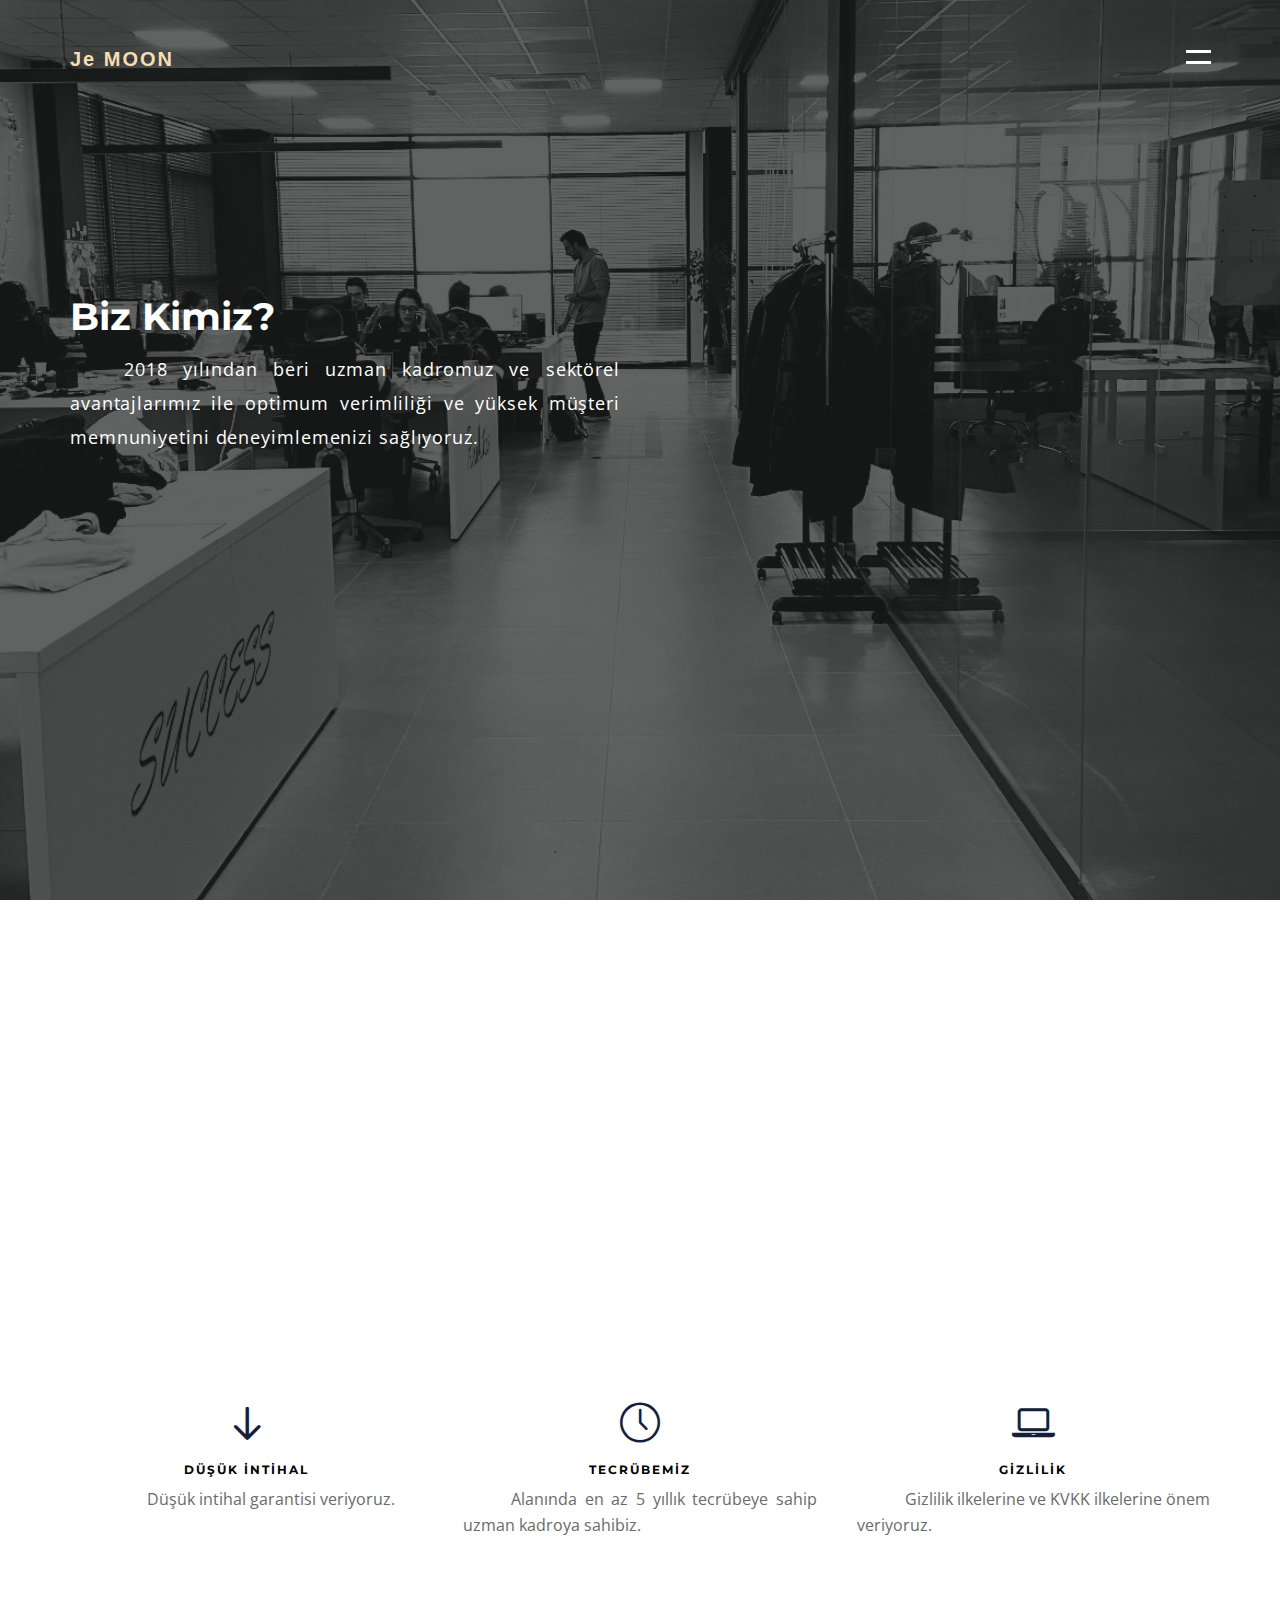
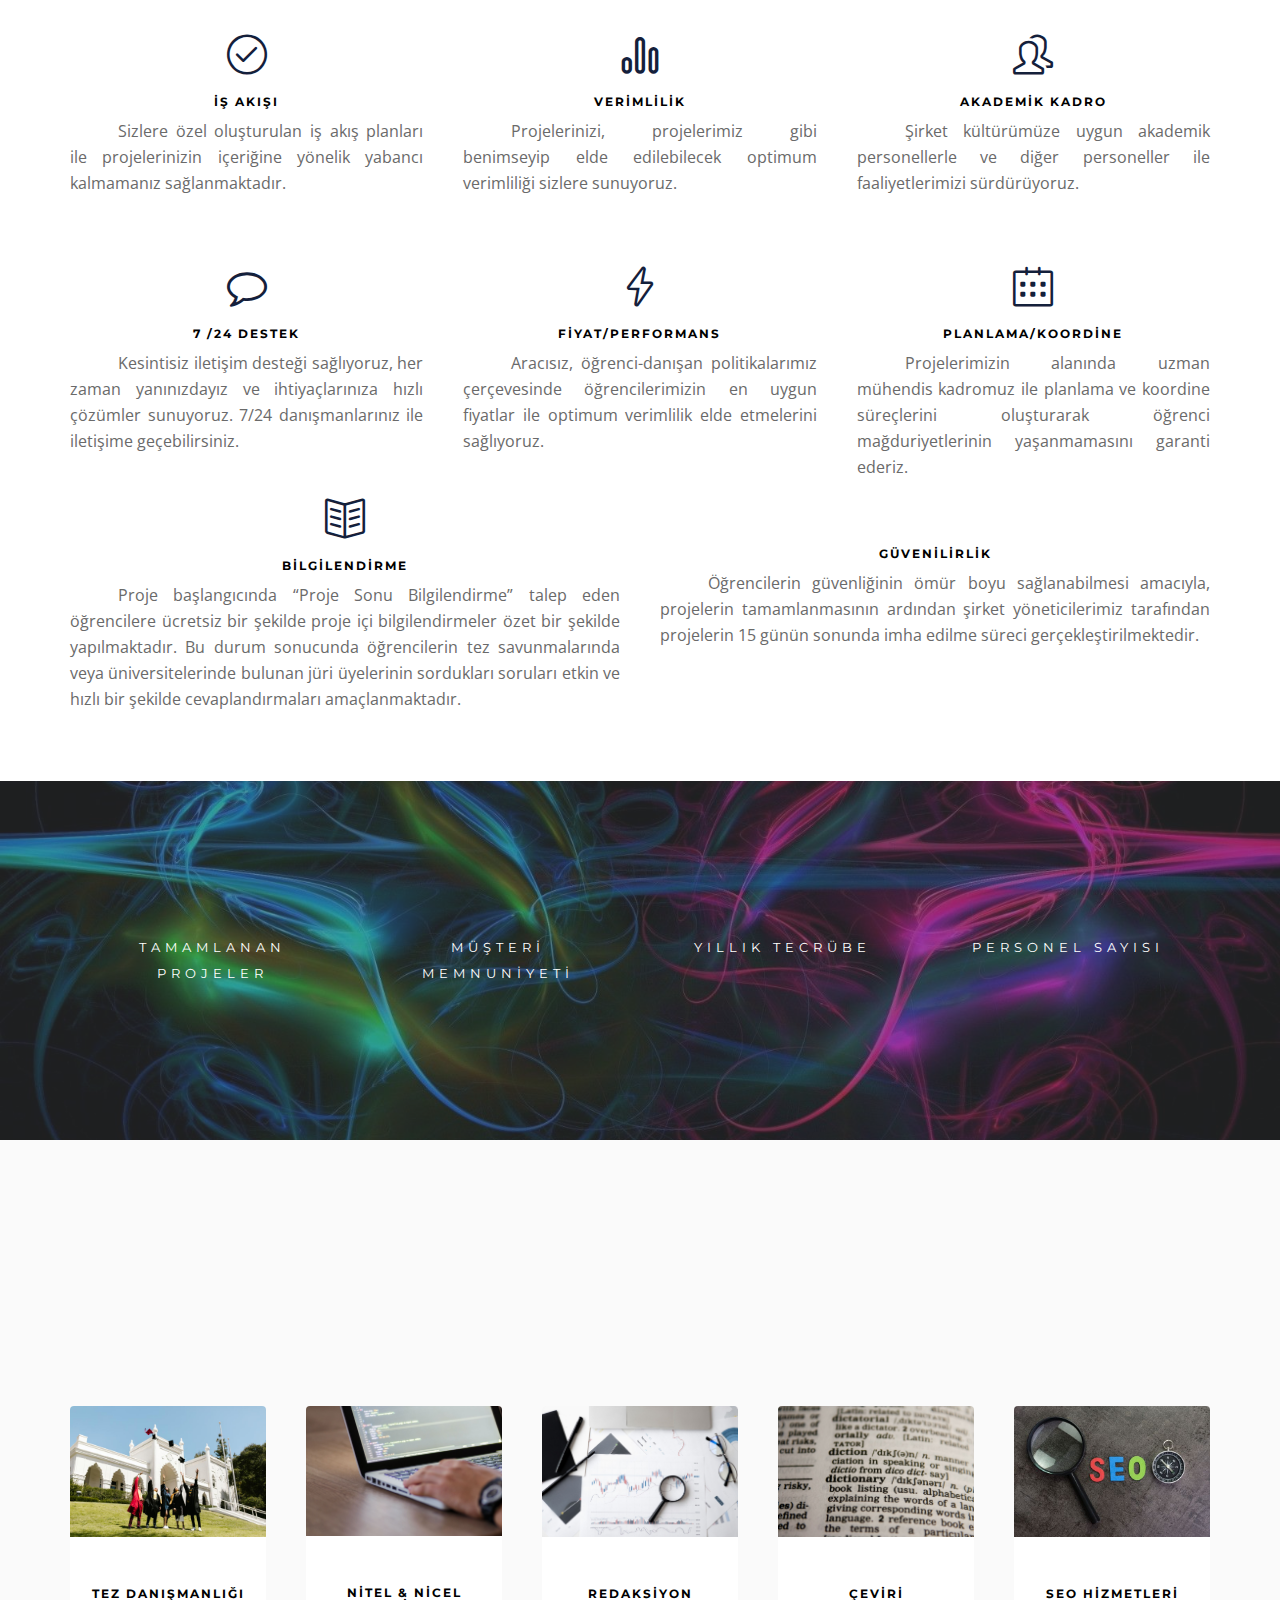
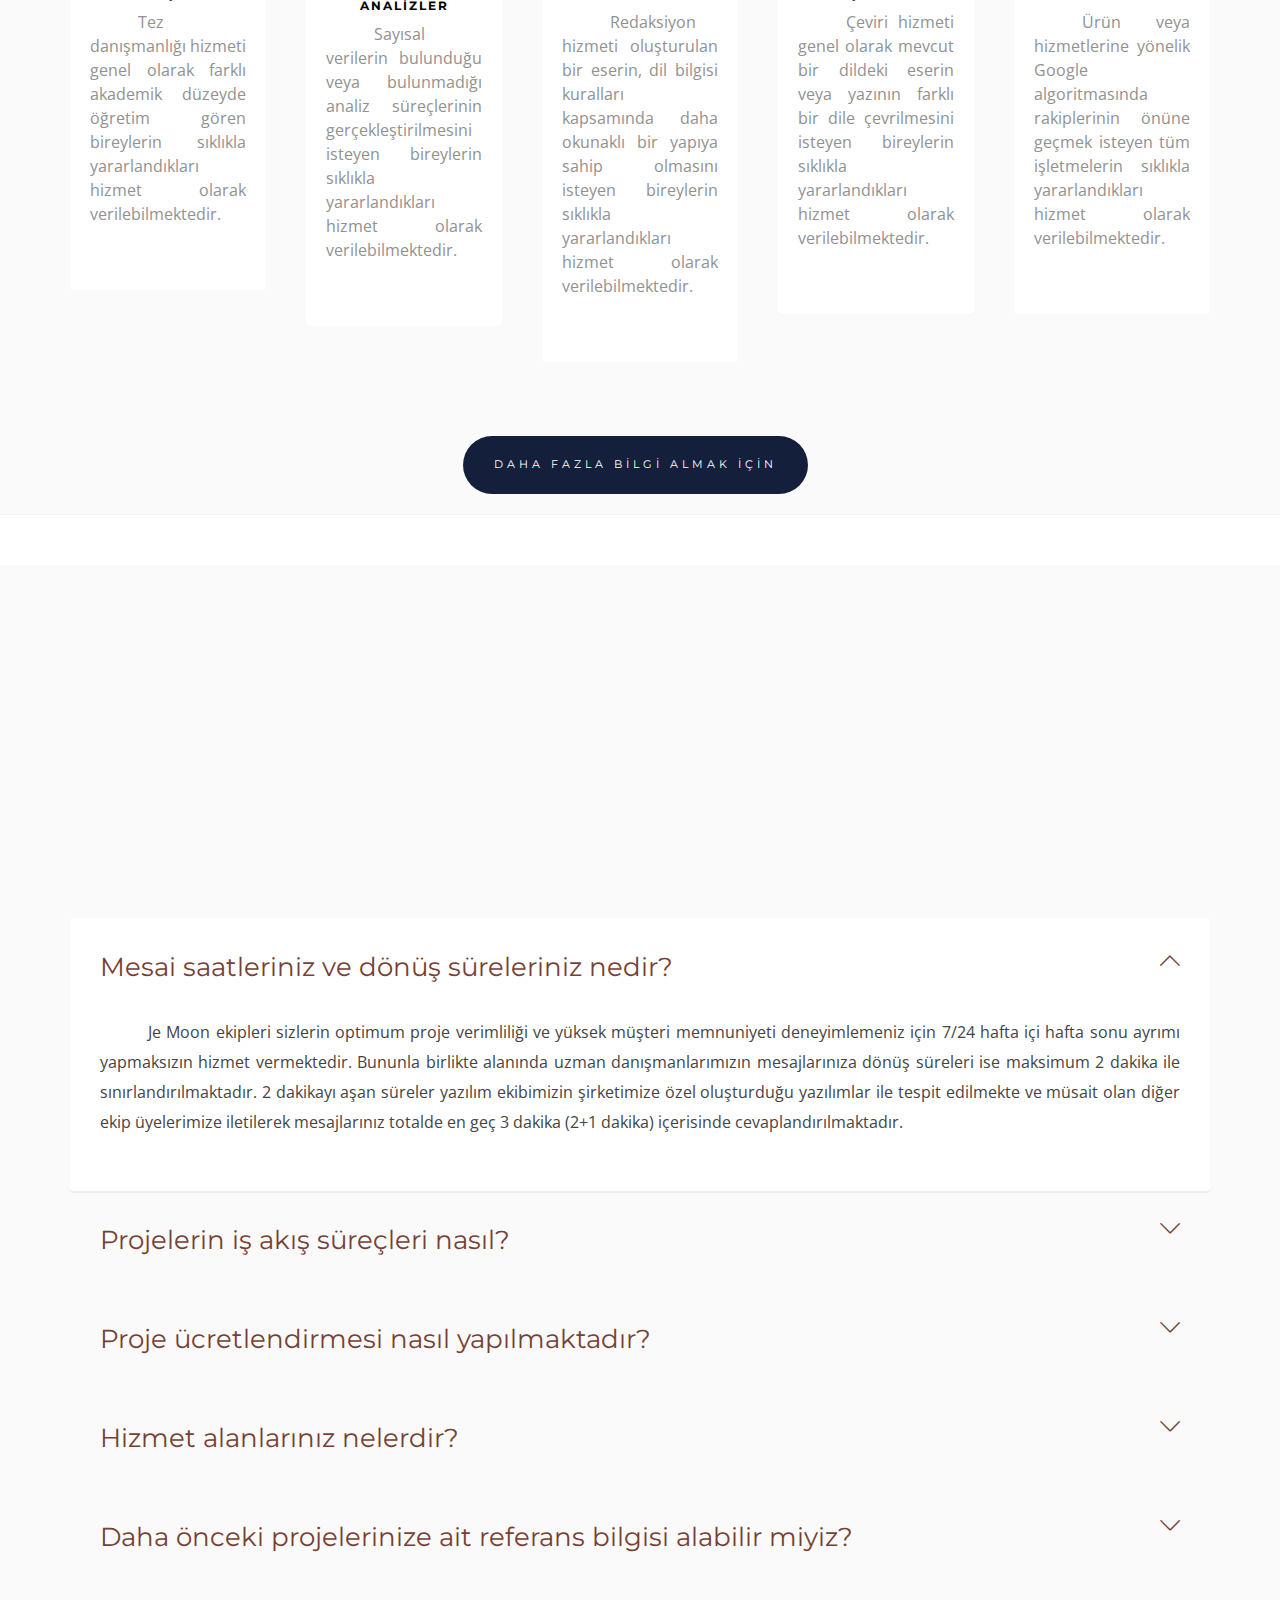
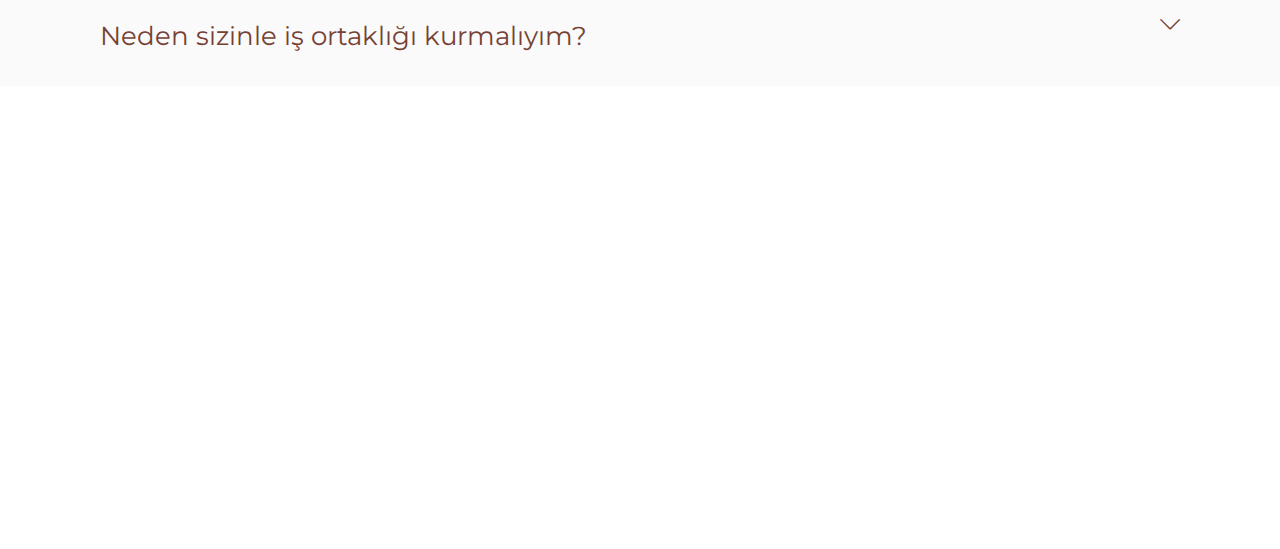
==== anasayfa.html @ e481cd49 "final_changes_v.07.30" ====
<!DOCTYPE html>
<!--[if lt IE 7]>      <html class="no-js lt-ie9 lt-ie8 lt-ie7"> <![endif]-->
<!--[if IE 7]>         <html class="no-js lt-ie9 lt-ie8"> <![endif]-->
<!--[if IE 8]>         <html class="no-js lt-ie9"> <![endif]-->
<!--[if gt IE 8]><!-->
<html lang="tr" class="no-js"> <!--<![endif]-->

<head>
	
	<meta charset="utf-8">
	<meta http-equiv="X-UA-Compatible" content="IE=edge">
	<title>Je Moon</title>
	<meta name="description" content=" Akademik Hizmetler" />
	<meta name="keywords" content="Je Moon tez akademik seo redaksiyon çeviri nitel nicel analiz" />
	<meta name="author" content="Je Moon" />

	<!-- SONRADAN EKLENEN KISIM -->
	<meta name="viewport" content="width=device-width, initial-scale=1.0, maximum-scale=1.0, user-scalable=no">
	<!-- Facebook and Twitter integration -->
	<meta property="og:title" content="" />
	<meta property="og:image" content="" />
	<meta property="og:url" content="" />
	<meta property="og:site_name" content="" />
	<meta property="og:description" content="" />
	<meta name="twitter:title" content="" />
	<meta name="twitter:image" content="" />
	<meta name="twitter:url" content="" />
	<meta name="twitter:card" content="" />


	<link rel="stylesheet" href="https://cdnjs.cloudflare.com/ajax/libs/font-awesome/6.4.0/css/all.min.css"
		integrity="sha512-iecdLmaskl7CVkqkXNQ/ZH/XLlvWZOJyj7Yy7tcenmpD1ypASozpmT/E0iPtmFIB46ZmdtAc9eNBvH0H/ZpiBw=="
		crossorigin="anonymous" referrerpolicy="no-referrer" />



	<!-- Place favicon.ico and apple-touch-icon.png in the root directory -->
	<link rel="shortcut icon" href="je-moon-icon.png">

	<!-- Google Webfonts -->
	<link href='https://fonts.googleapis.com/css?family=Montserrat:400,700' rel='stylesheet' type='text/css'>
	<link href='https://fonts.googleapis.com/css?family=Open+Sans' rel='stylesheet' type='text/css'>

	<link rel="stylesheet" href="css/Fixed_button.css">
	<link rel="icon" href="../Images/je-moon-icon.png">

	<!-- Animate.css -->
	<link rel="stylesheet" href="css/animate.css">
	<!-- Icomoon Icon Fonts-->
	<link rel="stylesheet" href="css/icomoon.css">
	<!-- Simple Line Icons-->
	<link rel="stylesheet" href="css/simple-line-icons.css">
	<!-- Magnific Popup -->
	<link rel="stylesheet" href="css/magnific-popup.css">
	<!-- Owl Carousel -->
	<link rel="stylesheet" href="css/owl.carousel.min.css">
	<link rel="stylesheet" href="css/owl.theme.default.min.css">
	<!-- Salvattore -->
	<!-- Theme Style -->
	<link rel="stylesheet" href="css/style.css">
	<!-- font-awesome -->
	<link href="fonts/font-awesome/css/font-awesome.min.css" rel="stylesheet">
	<!-- Modernizr JS -->
	<script src="js/modernizr-2.6.2.min.js"></script>
	<!-- FOR IE9 below -->
	<!--[if lt IE 9]>
	<script src="js/respond.min.js"></script>
	<![endif]-->

	<link href="https://fonts.cdnfonts.com/css/mistrully" rel="stylesheet">

	


</head>

<body>

	<div class="fixedButtons">
		<div id="back-to-top"><i class="fa-solid fa-arrow-up"></i></div> <!-- Yükselme ikonu -->
		<div id="whatsapp-icon"><i class="fa-brands fa-whatsapp fa-xl"></i></div> <!-- WhatsApp ikonu -->
	</div>



	<div id="template-nt-offcanvass">
		<ul>
			<li class="active"><a href="#" data-nav-section="home">Anasayfa</a></li>
			<li><a style="scroll-behavior: smooth;" href="#neden-biz" data-nav-section="features">Neden Je Moon?</a></li>
			<li><a style="scroll-behavior: smooth;" href="#jemoon-hakkinda" data-nav-section="testimonies">Hakkımızda</a></li>
			<li><a style="scroll-behavior: smooth;" href="#jemoon-hizmetler" data-nav-section="products">Hizmetlerimiz</a></li>
			<li><a target="_blank"  href="Blog.html">Blog</a></li>
			<li><a target="_blank"  href="CV.html">CV Gönder</a></li>
			<li><a style="scroll-behavior: smooth;" href="#jemoon-sorular" data-nav-section="faqs">S.S.S</a></li>
		</ul>
		<h3 class="template-nt-lead">İletişime Geçin</h3>
		<p class="template-nt-social-icons">
			<a target="_blank" href="https://api.whatsapp.com/send?phone=905393349205"><i class="icon-whatsapp"></i></a>
			<a target="_blank" href="https://www.instagram.com/jemooncompany/?igshid=MzRlODBiNWFlZA%3D%3D"><i
					class="icon-instagram"></i></a>
			<a target="_blank" href="mailto:jemooncompany@gmail.com"><i class="icon-envelope"></i></a>
			<a target="_blank" href="https://www.linkedin.com/company/moon-dan%C4%B1%C5%9Fmanl%C4%B1k/"><i class="icon-linkedin"></i></a>



		</p>
	</div>

	<div id="template-nt-menu" class="navbar">
		<div class="container">
			<div class="row">
				<div class="col-md-12">
					<a href="#" class="js-template-nt-nav-toggle template-nt-nav-toggle" data-toggle="collapse"
						data-target="#template-nt-navbar" aria-expanded="false" aria-controls="navbar">
						<!-- <span>Menu</span> -->
						<i></i></a>
					<a href="anasayfa.html" class="navbar-brand">
						<div class="JeMoon_Logo">Je MOON</div>
					</a>
				</div>
			</div>
		</div>
	</div>

	<div id="template-nt-page">
		<div id="template-nt-wrap">
			<header id="template-nt-hero" data-section="home" role="banner">
				<div class="template-nt-overlay"></div>
				<div class="template-nt-intro">
					<div class="container">
						<div class="row">
							<div class="col-md-6 template-nt-text">
								<h2 class="to-animate-off intro-animate-1">Biz Kimiz?</h2>
								<p style="text-align: justify;" class="to-animate-off intro-animate-2 indented-paragraph-13">2018 yılından beri uzman kadromuz ve sektörel avantajlarımız ile optimum verimliliği ve yüksek müşteri memnuniyetini deneyimlemenizi sağlıyoruz. </p>
								
							</div>
							<div class="col-md-6 text-right template-nt-intro-img to-animate-off intro-animate-4">

							</div>

						</div>
					</div>
				</div>
			</header>
			<!-- END .header -->

			<div id="template-nt-main">
				




				<div id="template-nt-features-3" data-section="benefits">
					<div class="container">
						<div class="row">
							<div class="col-md-8 col-md-offset-2 template-nt-section-heading text-center">
								<h2 id="neden-biz" class="template-nt-lead animate-single features3-animate-1">Neden Je Moon?
								</h2>
								<p style=" text-align: justify;" class="template-nt-sub animate-single features3-animate-2 indented-paragraph-13">Alanında en az 5 yıllık akademik tecrübeye sahip uzman ekibimiz ile sizlere destek sağlamaktadır. Tarafınıza atanan danışmanınız ile süreçleriniz başarı odaklı , optimum özgünlükte ve KVKK ilkeleri kapsamında güvenliğinizi ön planda tutarak tamamlanmaktadır. Ayrıca 7/24 iletişim imkanı ve projelerinize özel ödeme kolaylıkları ile de sektörel öncülüğümüzün devamlılığını sağlamaktayız. Rekabet ortamındaki başarımız ise projelerinize yönelik verdiğimiz düşük intihal garantisi ile sürdürülebilirlik kazanmaktadır.</p>
							</div>


							<div class="col-md-9 col-sm-6 text-center template-nt-text-wrap">
								<div class="template-nt-text to-animate-off">
									<span class="template-nt-icon"><i class="icon-arrow-down2"></i></span>
									<h4 class="template-nt-uppercase-sm">Düşük İntihal</h4>
									<p class="indented-paragraph-13">Düşük intihal garantisi veriyoruz.</p>
								</div>
							</div>

							<div class="col-md-9 col-sm-6 text-center template-nt-text-wrap">
								<div class="template-nt-text to-animate-off">
									<span class="template-nt-icon"><i class="icon-clock"></i></span>
									<h4 class="template-nt-uppercase-sm">Tecrübemiz</h4>
									<p class="indented-paragraph-13" style=" text-align: justify;" >Alanında en az 5 yıllık tecrübeye sahip uzman kadroya sahibiz.</p>
								</div>
							</div>

							<div class="col-md-9 col-sm-6 text-center template-nt-text-wrap">
								<div class="template-nt-text to-animate-off">
									<span class="template-nt-icon"><i class="icon-laptop"></i></span>
									<h4 class="template-nt-uppercase-sm">Gizlilik</h4>
									<p class="indented-paragraph-13" style=" text-align: justify;" >Gizlilik ilkelerine ve KVKK ilkelerine önem veriyoruz.</p>
								</div>
							</div>
							<div class="col-md-9 col-sm-6 text-center template-nt-text-wrap">
								<div class="template-nt-text to-animate-off">
									<span class="template-nt-icon"><i class="icon-check"></i></span>
									<h4 class="template-nt-uppercase-sm">İş Akışı</h4>
									<p class="indented-paragraph-13" style=" text-align: justify;" >Sizlere özel oluşturulan iş akış planları ile projelerinizin içeriğine yönelik yabancı kalmamanız sağlanmaktadır. </p>
								</div>
							</div>

							
							

							<div class="clearfix visible-sm-block"></div>

							<div class="col-md-9 col-sm-6 text-center template-nt-text-wrap">
								<div class="template-nt-text to-animate-off">
									<span class="template-nt-icon"><i class="icon-bar-graph-2"></i></span>
									<h4 class="template-nt-uppercase-sm">Verimlilik</h4>
									<p class="indented-paragraph-13" style=" text-align: justify;" >Projelerinizi, projelerimiz gibi benimseyip elde edilebilecek optimum verimliliği
										sizlere sunuyoruz.</p>
								</div>
							</div>

							

							

							<div class="clearfix visible-sm-block"></div>

							<div class="col-md-9 col-sm-6 text-center template-nt-text-wrap">
								<div class="template-nt-text to-animate-off">
									<span class="template-nt-icon"><i class="icon-people"></i></span>
									<h4 class="template-nt-uppercase-sm">Akademik Kadro</h4>
									<p class="indented-paragraph-13" style=" text-align: justify;" >Şirket kültürümüze uygun akademik personellerle ve diğer personeller ile
										faaliyetlerimizi sürdürüyoruz.
									</p>
								</div>
							</div>
							<div class="col-md-9 col-sm-6 text-center template-nt-text-wrap">
								<div class="template-nt-text to-animate-off">
									<span class="template-nt-icon"><i class="fa fa-comment-o"></i></span>
									<h4 class="template-nt-uppercase-sm">7 /24 Destek </h4>
									<p class="indented-paragraph-13" style=" text-align: justify;" >Kesintisiz iletişim desteği sağlıyoruz, her zaman yanınızdayız ve
										ihtiyaçlarınıza hızlı çözümler sunuyoruz. 7/24 danışmanlarınız ile iletişime
										geçebilirsiniz.</p>
								</div>
							</div>
							
							<div class="col-md-9 col-sm-6 text-center template-nt-text-wrap">
								<div class="template-nt-text to-animate-off">
									<span class="template-nt-icon"><i class="icon-energy"></i></span>
									<h4 class="template-nt-uppercase-sm">Fiyat/Performans</h4>
									<p class="indented-paragraph-13" style=" text-align: justify;" >Aracısız, öğrenci-danışan politikalarımız çerçevesinde öğrencilerimizin en uygun
										fiyatlar ile optimum verimlilik elde etmelerini sağlıyoruz.</p>
								</div>
							</div>
							

							
							<div class="col-md-9 col-sm-6 text-center template-nt-text-wrap">
								<div class="template-nt-text to-animate-off">
									<span class="template-nt-icon"><i class="icon-calendar"></i></span>
									<h4 class="template-nt-uppercase-sm">Planlama/Koordine</h4>
									<p class="indented-paragraph-13" style=" text-align: justify;" >Projelerimizin alanında uzman mühendis kadromuz ile planlama ve koordine süreçlerini oluşturarak öğrenci mağduriyetlerinin yaşanmamasını garanti ederiz.</p>
								</div>
							</div>
							

							<div class="col-md-6 col-sm-6 text-center template-nt-text-wrap">
								<div class="template-nt-text to-animate-off">
									<span class="template-nt-icon"><i class="icon-book-open"></i></span>
									<h4 class="template-nt-uppercase-sm">Bilgilendirme</h4>
									<p class="indented-paragraph-13" style=" text-align: justify;" >Proje başlangıcında “Proje Sonu Bilgilendirme” talep eden öğrencilere ücretsiz bir şekilde proje içi bilgilendirmeler özet bir şekilde yapılmaktadır. Bu durum sonucunda öğrencilerin tez savunmalarında veya üniversitelerinde bulunan jüri üyelerinin sordukları soruları etkin ve hızlı bir şekilde cevaplandırmaları amaçlanmaktadır.  </p>
								</div>
							</div>

							<div  class="col-md-6 col-sm-6 text-center template-nt-text-wrap mrgn-tp">
								<div class="template-nt-text to-animate-off">
									<span class="template-nt-icon"><i class="fa fa-smile"></i></span>
									<h4 class="template-nt-uppercase-sm">Güvenilirlik</h4>
									<p class="indented-paragraph-13" style=" text-align: justify;" >Öğrencilerin güvenliğinin ömür boyu sağlanabilmesi amacıyla, projelerin tamamlanmasının ardından şirket yöneticilerimiz tarafından projelerin 15 günün sonunda imha edilme süreci gerçekleştirilmektedir.</p>
								</div>
							</div>



						</div>
					</div>
				</div>

				



				

				


				


				<div id="template-nt-counter" class="template-nt-bg-section">
					<div id="jemoon-hakkinda" class="template-nt-overlay"></div>
					<div class="container">
						<div class="row">
							<div class="col-md-12">
								<div class="template-nt-hero-wrap">
									<div class="template-nt-hero-intro text-center to-animate-off counter-animate">
										<div class="col-md-3 text-center">
											<span class="template-nt-counter js-counter " data-from="1" data-to="52850"
												data-speed="5000" data-refresh-interval="50"></span>
											<span class="template-nt-counter-label">Tamamlanan Projeler</span>

										</div>
										<div class="col-md-3 text-center">
											<span class="template-nt-counter js-counter" data-from="1" data-to="100"
												data-speed="5000" data-refresh-interval="50"></span>
											<span class="template-nt-counter-label">Müşteri Memnuniyeti</span>
										</div>
										<div class="col-md-3 text-center">
											<span class="template-nt-counter js-counter" data-from="1" data-to="7"
												data-speed="5000" data-refresh-interval="50"></span>
											<span class="template-nt-counter-label">Yıllık Tecrübe</span>
										</div>
										<div class="col-md-3 text-center">
											<span class="template-nt-counter js-counter" data-from="1" data-to="150"
												data-speed="5000" data-refresh-interval="50"></span>
											<span class="template-nt-counter-label">Personel Sayısı</span>
										</div>
									</div>
								</div>
							</div>
						</div>
					</div>
				</div>
				<div id="template-nt-products" data-section="products">

					<div class="container">
						<div class="row">
							<div class="col-md-8 col-md-offset-2 template-nt-section-heading text-center">
								<h2 id="jemoon-hizmetler" class="template-nt-lead animate-single product-animate-1">Hizmetlerimiz
								</h2>
								
							</div>


							<div class="col-md-4 col-sm-6 col-xs-6 col-xxs-12">
								<a target="_blank"
									href="Tez_danismanligi.html"
									class="template-nt-figure">
									<figure>
										<img src="images/Tez danismanligi.jpeg" alt=" Responsive Template"
											class="img-responsive">
									</figure>
									<h3 class="template-nt-figure-lead">Tez Danışmanlığı</h3>
									<p style=" text-align: justify;" class="template-nt-figure-text indented-paragraph-13">Tez danışmanlığı hizmeti genel olarak farklı akademik düzeyde öğretim gören bireylerin sıklıkla yararlandıkları hizmet olarak verilebilmektedir. </p>
								</a>
							</div>
							<div class="col-md-4 col-sm-6 col-xs-6 col-xxs-12">
								<a target="_blank"
									href="Nitel_nicel_analiz.html"
									class="template-nt-figure ">
									<figure>
										<img src="images/Nitel analizler (1).jpeg" alt=" Responsive Template"
											class="img-responsive">
									</figure>
									<h3 class="template-nt-figure-lead">Nitel & Nicel Analizler</h3>
									<p style=" text-align: justify;" class="template-nt-figure-text indented-paragraph-13 ">Sayısal verilerin bulunduğu veya bulunmadığı analiz süreçlerinin gerçekleştirilmesini isteyen bireylerin sıklıkla yararlandıkları hizmet olarak verilebilmektedir. </p>
								</a>
							</div>
							<div class="clearfix visible-sm-block"></div>
							<div class="col-md-4 col-sm-6 col-xs-6 col-xxs-12">
								<a target="_blank"
									href="Redaksiyon.html"
									class="template-nt-figure">
									<figure>
										<img  src="images/Nitel analizler (3).jpeg" alt=" Responsive Template"
											class="img-responsive">
									</figure>
									<h3 class="template-nt-figure-lead">Redaksiyon</h3>
									<p style=" text-align: justify;" class="template-nt-figure-text indented-paragraph-13">Redaksiyon hizmeti oluşturulan bir eserin, dil bilgisi kuralları kapsamında daha okunaklı bir yapıya sahip olmasını isteyen bireylerin sıklıkla yararlandıkları hizmet olarak verilebilmektedir. </p>
								</a>
							</div>
							<div class="col-md-4 col-sm-6 col-xs-6 col-xxs-12">
								<a target="_blank"
									href="Ceviri.html"
									class="template-nt-figure">
									<figure>
										<img src="images/Ceviri-last (1).jpeg" alt=" Responsive Template"
											class="img-responsive">
									</figure>
									<h3 class="template-nt-figure-lead">Çeviri</h3>
									<p style=" text-align: justify;" class="template-nt-figure-text indented-paragraph-13">Çeviri hizmeti genel olarak mevcut bir dildeki eserin veya yazının farklı bir dile çevrilmesini isteyen bireylerin sıklıkla yararlandıkları hizmet olarak verilebilmektedir. </p>
								</a>
							</div>
							<div class="col-md-4 col-sm-6 col-xs-6 col-xxs-12">
								<a target="_blank"
									href="SEO.html"
									class="template-nt-figure">
									<figure>
										<img src="images/seo makale.jpg" alt=" Responsive Template"
											class="img-responsive">
									</figure>
									<h3 class="template-nt-figure-lead">SEO Hizmetleri</h3>
									<p style=" text-align: justify;" class="template-nt-figure-text indented-paragraph-13">Ürün veya hizmetlerine yönelik Google algoritmasında rakiplerinin önüne geçmek isteyen tüm işletmelerin sıklıkla yararlandıkları hizmet olarak verilebilmektedir.</p>
								</a>
							</div>

							<div class="clearfix visible-sm-block"></div>

							<div class="template-nt-spacer template-nt-spacer-sm"></div>

							<div class="col-md-4 col-md-offset-4 text-center to-animate-off">
								<a target="_blank"
									href="https://wa.me/905393349205?text=Merhaba, lütfen daha fazla bilgi alabilir miyim?"
									class="btn btn-warning">Daha Fazla Bilgi Almak İçin</a>
							</div>
						</div>
					</div>

				</div>

				<!-- <div id="template-nt-pricing" data-section="pricing">
					<div class="container">
						<div class="row">
							<div class="col-md-8 col-md-offset-2 template-nt-section-heading text-center">
								<h2 class="template-nt-lead animate-single pricing-animate-1">The Price of Each Product</h2>
								<p class="template-nt-sub animate-single pricing-animate-2">The Gun Digest rifle section is your source for bolt-action, semi-automatic, hunting and competition rifle information.</p>
							</div>

							<div class="col-md-3 to-animate-off">
								<a href="#" class="template-nt-figure">
									<span class="template-nt-price">$150<span>/Now</span></span>
									<h3 class="template-nt-figure-lead">gun</h3>
									<ul class="price-list-inner">
									 <li>Caliber:  9*19mm</li>
									 <li>Muzzle:   116 mm</li>
									 <li>Length:   203 mm</li>
									 <li>Height:   140 mm - 38 mm</li>
									 <li>Weight:   1010 gr</li>
									</ul>
								</a>
							</div>
							<div class="col-md-3 to-animate-off">
								<a href="#" class="template-nt-figure">
									<span class="template-nt-price">$250<span>/Now</span></span>
									<h3 class="template-nt-figure-lead">pump rifle</h3>
									<ul class="price-list-inner">
									 <li>Caliber:  9*19mm</li>
									 <li>Muzzle:   116 mm</li>
									 <li>Length:   203 mm</li>
									 <li>Height:   140 mm - 38 mm</li>
									 <li>Weight:   1010 gr</li>
									</ul>
								</a>
							</div>
							<div class="col-md-3 to-animate-off">
								<a href="#" class="template-nt-figure active pricing-feature">
									<span class="template-nt-price">$450<span>/Now</span></span>
									<h3 class="template-nt-figure-lead">hunting rifle</h3>
									<ul class="price-list-inner">
									 <li>Caliber:  9*19mm</li>
									 <li>Muzzle:   116 mm</li>
									 <li>Length:   203 mm</li>
									 <li>Height:   140 mm - 38 mm</li>
									 <li>Weight:   1010 gr</li>
									</ul>
								</a>
							</div>
							<div class="col-md-3 to-animate-off">
								<a href="#" class="template-nt-figure">
									<span class="template-nt-price">$550<span>/Now</span></span>
									<h3 class="template-nt-figure-lead">machine guns</h3>
									<ul class="price-list-inner">
									 <li>Caliber:  9*19mm</li>
									 <li>Muzzle:   116 mm</li>
									 <li>Length:   203 mm</li>
									 <li>Height:   140 mm - 38 mm</li>
									 <li>Weight:   1010 gr</li>
									</ul>
								</a>
							</div>
						</div>
					</div>
				</div> -->

				<div id="template-nt-faqs" data-section="faqs">
					<div class="container">
						<div class="row">
							<div class="col-md-8 col-md-offset-2 template-nt-section-heading text-center">
								<h2 id="jemoon-sorular" class="template-nt-lead animate-single faqs-animate-1">Sıkça Sorulan Sorular</h2>
								<p style=" text-align: justify;" class="template-nt-sub animate-single faqs-animate-2 indented-paragraph-13">Size en iyi hizmeti sunabilmek
									için geribildiriminizin önemini biliyoruz. Sizi dinlemek ve sürekli gelişmek için
									buradayız.</p>
							</div>
						</div>
					</div>


					<div class="container">
						<div class="faq-accordion active to-animate-off">
							<span class="faq-accordion-icon-toggle active"><i class="icon-arrow-down"></i></span>
							<h3>Mesai saatleriniz ve dönüş süreleriniz nedir?</h3>
							<div class="faq-body" style="display: block;">
								<p class="indented-paragraph-13" style=" text-align: justify;" >Je Moon ekipleri sizlerin optimum proje verimliliği ve yüksek müşteri memnuniyeti deneyimlemeniz için 7/24 hafta içi hafta sonu ayrımı yapmaksızın hizmet vermektedir. Bununla birlikte alanında uzman danışmanlarımızın mesajlarınıza dönüş süreleri ise maksimum 2 dakika ile sınırlandırılmaktadır. 2 dakikayı aşan süreler yazılım ekibimizin şirketimize özel oluşturduğu yazılımlar ile tespit edilmekte ve müsait olan diğer ekip üyelerimize iletilerek mesajlarınız totalde en geç 3 dakika (2+1 dakika) içerisinde cevaplandırılmaktadır.</p>
							</div>
						</div>
						<div class="faq-accordion to-animate-off">
							<span class="faq-accordion-icon-toggle"><i class="icon-arrow-down"></i></span>
							<h3>Projelerin iş akış süreçleri nasıl?</h3>
							<div class="faq-body">
								<p  style=" text-align: justify;" > <strong>1. Aşama:</strong> Öğrenciler ilk olarak web sitemizde bulunan ortak Whatsapp numarasına projeleri ile ilgili kapsamlı bilgi vermektedir. <br>
									<strong>2.	Aşama:</strong> Ortak Whatsapp numarasında atanan (müsait olan) uzman personelimiz tarafından proje değerlendirilmesi yapılmaktadır. Tarafınıza atanan uzman personelimizin uzmanlık alanının dışında olan projeler ilgili uzmanlık alanına sahip diğer personellerimize iletilmekte ve tarafınıza projenizin yapılabilirliği ve fiyat teklifi iletilmektedir. <br>
									<strong>3.	Aşama:</strong> Öğrenci tarafından onay verilen projelerde ödeme seçenekleri proje büyüklüğüne göre ve öğrencinin isteğine göre bölünmektedir. Aynı zamanda bu aşamada öğrencinin “Proje Sonu Bilgilendirme” talep etmesi ile dosyasına not düşülmektedir. <br>
									<strong>4.	Aşama:</strong> Ödeme seçeneğinin kararlaştırılmasının ardından ilk ödemenin yapılmasıyla projenin genel süreç planlaması yapılarak tarafınıza iletilmektedir. Ardından projenize başlanmaktadır. Bu planlama kapsamında öğrencinin istediği zaman diliminde ve istediği sıklıkta proje kontrolünü sağlaması amaçlanmaktadır. Bu aşama öğrencilerin proje hakimiyetlerinin sağlanması açısından oldukça kritik bir öneme sahiptir. <br>
									<strong>5.	Aşama:</strong> Ödeme taksitine göre projeleriniz eş bölümlere ayrıştırılarak her bir ödemenin ardından, tarafınıza tamamlanmış ilgili bölüm iletilmektedir. <br>
									<strong>6.	Aşama:</strong> Tamamlanan projelerde öğrencinin “Proje Sonu Bilgilendirme” talebinin bulunması ile atanan danışmanı tarafında projesine yönelik kritik bilgiler iletilmektedir. Bu bilgiler opsiyonel olarak yazılı veya telefon görüşmesi ile gerçekleştirilebilmektedir. <br>
									<strong>7.	Aşama:</strong> Projeye yönelik mevcut bölümlerde, öğrencinin enstitüsü tarafından revizesi istenen bölümlerin ücretsiz bir şekilde revize edilmesi gerçekleştirilmektedir. <br>
									<strong>8.	Aşama:</strong> Bu aşama öğrencinin mezuniyetini kutlama aşamasıdır. 😊 <br>
									</p>
							</div>
						</div>
						<div class="faq-accordion to-animate-off">
							<span class="faq-accordion-icon-toggle"><i class="icon-arrow-down"></i></span>
							<h3>Proje ücretlendirmesi nasıl yapılmaktadır?</h3>
							<div class="faq-body">
								<p class="indented-paragraph-13" style=" text-align: justify;" >Je Moon’da ücretlendirme projenin sayfa sayısına, proje konusuna, teslim tarihine göre artış veya azalış göstermektedir. Sektörden farklı olarak projelerin intihal oranlarına göre fiyat artışı yapılmamaktadır. Bunun sebebi tüm projelerimizde özgünlüğe önem vermemizdir.</p>
							</div>
						</div>
						<div class="faq-accordion to-animate-off">
							<span class="faq-accordion-icon-toggle"><i class="icon-arrow-down"></i></span>
							<h3>Hizmet alanlarınız nelerdir?</h3>
							<div class="faq-body">
								<p class="indented-paragraph-13" style=" text-align: justify;" >Hizmet alanlarımız; tez öneri danışmanlığı, tez danışmanlığı (ön lisans, lisans, yüksek lisans, doktora ve uzmanlık), editörlük (öğrenci tarafından yazılan tez projelerinin ilgili enstitü kural ve normlarına uygun olarak düzeltilmesi, kitap editörlüğü), nitel/nicel analiz (SPSS, Eviews, AutoCad, SolidWorks vs.) ve intihal oranı düşürme, çeviri hizmetidir.</p>
							</div>
						</div>
						<div class="faq-accordion to-animate-off">
							<span class="faq-accordion-icon-toggle"><i class="icon-arrow-down"></i></span>
							<h3>Daha önceki projelerinize ait referans bilgisi alabilir miyiz?</h3>
							<div class="faq-body">
								<p class="indented-paragraph-13" style=" text-align: justify;" >Referans bilgisi öğrencilerin proje güvenliklerinin ve gizliliklerinin korunması amacıyla web sitemiz üzerinden paylaşılmamaktadır. Bunun yerine planlama mühendislerimiz tarafından oluşturulan yayınlanan ve yüksek memnuniyetlerin sağlandığı üniversitelerin isimleri öğrencinin talep etmesi ile tarafına ayrı bir pdf dosya olarak Whatsapp üzerinden iletilmektedir.  </p>
							</div>
						</div>
						<div class="faq-accordion to-animate-off">
							<span class="faq-accordion-icon-toggle"><i class="icon-arrow-down"></i></span>
							<h3>Neden sizinle iş ortaklığı kurmalıyım?</h3>
							<div class="faq-body">
								<p class="indented-paragraph-13"><span style="text-decoration: underline; text-align: justify;">Je Moon ile iş ortaklığı kurduğunuz takdirde;</span> <br>
									<br><strong>Proje gizliliği:</strong> İş ortaklığının kurulmasıyla projeleriniz, tarafınıza atanan danışmanınız ve sizin dışınızda hiçbir personelimiz ile paylaşılmamaktadır. Projelerinizin enstitünüz tarafından onay almasının ardından 15 günün sonunda şirket yöneticilerimiz tarafından imha edilmekte ve öğrencilerin olası bir güvenlik sorunu ile karşılaşması engellenmektedir.  <br>
									<strong>Hızlı iletişim:</strong> Tarafınıza atanan danışmanlarınız ile 7/24 iletişime geçmeniz sağlanmaktadır.
									<br><strong>Uygun fiyat:</strong> Sektörde mevcut olan hiyerarşinin aksine Je Moon’da aracı olmadan direk danışanlarınız ile iletişime geçip fiyat teklifi almaktasınız. Bu durum sonucunda aracı bireylere/kurumlara ek ücret ödemeden minimum fiyat garantisi ile maksimum performans elde etmiş olmaktasınız.
									<br><strong>Ücretsiz ek hizmetlerimiz:</strong> Projelerinizi başarılı bir şekilde tamamlamanız için sizlere “Proje Sonu Bilgilendirme” hizmeti sunmaktayız. Bu ek hizmetimizde sizlere atanan danışmanınız talep etmeniz ile projenizin sonunda tezlerinize yönelik özet bilgiler (hap bilgi) vermektedir. Bu bilgiler opsiyonel olarak tarafınıza yazılı veya telefon görüşmesi ile iletilebilmektedir. Bu hizmet ile tez savunmalarında veya enstitü danışmanlarınızın sorduğu sorulara hızlı ve etkin cevap vermeniz amaçlanmaktadır. Bir diğer ücretsiz ek hizmetimiz ise ücretsiz revize haklarınız olmasıdır. Böylelikle enstitünüz tarafından sizlere iletilen revizasyon çalışmaları için vakit kaybetmeden ücretsiz bir şekilde tezlerinizin revize işlemlerini atanan danışmanlarınıza yaptırabilmeniz sağlanmaktadır. Ayrıca Je Moon’dan hizmet alan ve tez konusu belli olmayan tüm öğrencilerimize tez konularının belirlenmesinde de ücretsiz destek sağlamaktayız.
									<br><strong>Proje garantisi:</strong> Je Moon ile iş ortaklığı kurduğunuz tüm projelerde butik hizmet alarak %100 müşteri memnuniyeti, özgün proje çalışması ve daha birçok avantaj sizlere garanti edilmektedir. Detaylı bilgi için iletişime geçebilirsiniz.
									
									</p>
							</div>
						</div>

					</div>
				</div>

				


			</div>
		</div>



		<footer id="template-nt-footer" >
			<div class="template-nt-overlay"></div>
			<div class="template-nt-footer-content">
				<div class="container">
					<div class="row">
						<div class="col-md-6">
							<div class="col-md-6 col-sm-6 ">
								<h3 class="template-nt-lead">Anasayfa</h3>
								<ul>
									<li><a href="#template-nt-hero">Biz Kimiz?</a></li>
									<li><a href="#neden-biz">Neden Je Moon?</a></li>
									<li><a href="#jemoon-hakkinda">Hakkımızda</a></li>
									<li><a href="#jemoon-hizmetler">Hizmetlerimiz</a></li>
									<li><a target="_blank" href="CV.html">CV Gönder</a></li>
									<li><a href="#jemoon-sorular">S.S.S</a></li>

									



								</ul>
							</div>
							<div class="col-md-6 col-sm-6 ">
								
							</div>
							<div class="col-md-6 col-sm-6 ">
								
							</div>




							<div class="col-md-6 col-sm-6 ">
								<div class="template-nt-footer-logo"><a href="anasayfa.html">Je MOON</a></div>
								<p class="template-nt-right"><small>Je MOON &copy; 2023. Bütün hakları saklıdır.</p>
								<p class="template-nt-social-icons">
									<a target="_blank"
										href="https://wa.me/905393349205?text=Merhaba, bilgi almak istiyorum.Yardımcı olursanız çok sevinirim.Teşekkürler..."><i
											class="icon-whatsapp footer-icons"></i></a>
									<a target="_blank"
										href="https://www.instagram.com/jemooncompany/?igshid=MzRlODBiNWFlZA%3D%3D"><i
											class="icon-instagram footer-icons"></i></a>
									<a target="_blank" href="mailto:jemooncompany@gmail.com"><i
											class="icon-envelope footer-icons"></i></a>
											<a target="_blank" href="https://www.linkedin.com/company/moon-dan%C4%B1%C5%9Fmanl%C4%B1k/"><i
												class="icon-linkedin footer-icons"></i></a>


								</p>
							</div>
						</div>
						<div class="col-md-6">
							<iframe
								src="https://www.google.com/maps/embed?pb=!1m18!1m12!1m3!1d3010.016477215846!2d29.098826446292417!3d41.02489545520987!2m3!1f0!2f0!3f0!3m2!1i1024!2i768!4f13.1!3m3!1m2!1s0x14cac8f0bc714795%3A0x66dd82cf8321bfb3!2sAlemda%C4%9F%20Cd%20%26%20Alemdar%20Sk.%2C%20Yaman%20Evler%2C%2034768%20%C3%9Cmraniye%2F%C4%B0stanbul!5e0!3m2!1str!2str!4v1686841342499!5m2!1str!2str"
								width="350" height="220"
								style="border:0; opacity: 0.80; border-radius: 25px; "
								allowfullscreen="" loading="lazy" referrerpolicy="no-referrer-when-downgrade"></iframe>
						</div>
					</div>
				</div>
			</div>
		</footer>


	</div>



	<!-- jQuery -->
	<script src="js/jquery.min.js"></script>
	<!-- jQuery Easing -->
	<script src="js/jquery.easing.1.3.js"></script>
	<!-- Bootstrap -->
	<script src="js/bootstrap.min.js"></script>
	<!-- Waypoints -->
	<script src="js/jquery.waypoints.min.js"></script>
	<!-- Magnific Popup -->
	<script src="js/jquery.magnific-popup.min.js"></script>
	<!-- Owl Carousel -->
	<script src="js/owl.carousel.min.js"></script>
	<!-- toCount -->
	<script src="js/jquery.countTo.js"></script>
	<!-- Main JS -->
	<script src="js/main.js"></script>

	<script>
document.getElementById("sendMessage").addEventListener("click", function(event) {
  event.preventDefault(); // Sayfanın yeniden yüklenmesini engeller

  // Değerleri al
  var firstName = document.getElementById("firstName").value;
  var lastName = document.getElementById("lastName").value;
  var topic = document.getElementById("topic").value;

  // WhatsApp'a yönlendir ve mesajı oluştur
  var url = "https://api.whatsapp.com/send?phone=" + 905393349205 + "&text=" + "Merhabalar." + " Ben " + encodeURIComponent(firstName) + " " + encodeURIComponent(lastName) + "." + encodeURIComponent(topic) + " hakkında bilgi alabilir miyim lütfen..."  ;

  // Yeni pencerede WhatsApp'a yönlendir
  window.open(url);
});
	</script>


	<script>
		window.addEventListener('scroll', function () {
			var backToTopButton = document.getElementById('back-to-top');
			var whatsappIcon = document.getElementById('whatsapp-icon');
			if (window.pageYOffset > 100) {
				backToTopButton.style.display = 'block';
				whatsappIcon.style.display = 'block';
			} else {
				backToTopButton.style.display = 'none';
				whatsappIcon.style.display = 'none';
			}
		});

		document.getElementById('back-to-top').addEventListener('click', function () {
			var currentPosition = window.pageYOffset;
			var scrollInterval = setInterval(function () {
				if (currentPosition > 0) {
					window.scrollTo(0, currentPosition);
					currentPosition -= 10000; // Her adımda ne kadar yukarı çıkacağını belirleyebilirsiniz
				} else {
					clearInterval(scrollInterval);
					window.scrollTo(0, 0); // Kaydırma tamamlandığında en üstüne gitmek için scrollTo kullanın
				}
			}, 16); // Kaydırma hızını ayarlayabilirsiniz (1ms)
		});

		document.getElementById('whatsapp-icon').addEventListener('click', function () {
			// WhatsApp'a mesaj göndermek için uygun bir URL oluşturun
			var message = encodeURIComponent("Merhaba, bilgi almak istiyorum.Yardımcı olursanız çok sevinirim.Teşekkürler...");
			var whatsappUrl = "https://wa.me/905393349205?text=" + message;

			// Oluşturulan URL'i yeni bir sekmede açın
			window.open(whatsappUrl, "_blank");
		});
	</script>


</body>

</html>
---- css/Fixed_button.css ----
#back-to-top {
    display: none;
    position: fixed;
    top: 20px;
    right: 47.8%;
    width: 40px;
    height: 40px;
    background-color: rgb(20,32,59);
    text-align: center;
    font-size: 30px;
    cursor: pointer;
    opacity: 1;
    z-index: 999999999999;
    border-radius: 50%;
    color: wheat;

    
   
  
    
  }

  @media screen and (max-width: 768px) {
	  #back-to-top {
    right: 43.8%;
     
    }
	}



  #back-to-top i {margin-top: 5px;}
  
  
  #whatsapp-icon {
    display: none;
    position: fixed;
    bottom: 20px;
    right: 20px;
    width: 40px;
    height: 40px;
    
    color: #20ea01;
    text-align: center;
    font-size: 30px;
    cursor: pointer;
    opacity: 1;
    z-index: 999999999999;
    border-radius: 50%;
  }
---- css/icomoon.css ----
@font-face {
	font-family: 'icomoon';
	src:url('../fonts/icomoon/icomoon.eot?qtatmt');
	src:url('../fonts/icomoon/icomoon.eot?qtatmt#iefix') format('embedded-opentype'),
		url('../fonts/icomoon/icomoon.ttf?qtatmt') format('truetype'),
		url('../fonts/icomoon/icomoon.woff?qtatmt') format('woff'),
		url('../fonts/icomoon/icomoon.svg?qtatmt#icomoon') format('svg');
	font-weight: normal;
	font-style: normal;
}

[class^="icon-"], [class*=" icon-"] {
	font-family: 'icomoon';
	speak: none;
	font-style: normal;
	font-weight: normal;
	font-variant: normal;
	text-transform: none;
	line-height: 1;

	/* Better Font Rendering =========== */
	-webkit-font-smoothing: antialiased;
	-moz-osx-font-smoothing: grayscale;
}

.icon-glass:before {
	content: "\f000";
}
.icon-music:before {
	content: "\f001";
}
.icon-search2:before {
	content: "\f002";
}
.icon-envelope-o:before {
	content: "\f003";
}
.icon-heart:before {
	content: "\f004";
}
.icon-star:before {
	content: "\f005";
}
.icon-star-o:before {
	content: "\f006";
}
.icon-user:before {
	content: "\f007";
}
.icon-film:before {
	content: "\f008";
}
.icon-th-large:before {
	content: "\f009";
}
.icon-th:before {
	content: "\f00a";
}
.icon-th-list:before {
	content: "\f00b";
}
.icon-check:before {
	content: "\f00c";
}
.icon-close:before {
	content: "\f00d";
}
.icon-remove:before {
	content: "\f00d";
}
.icon-times:before {
	content: "\f00d";
}
.icon-search-plus:before {
	content: "\f00e";
}
.icon-search-minus:before {
	content: "\f010";
}
.icon-power-off:before {
	content: "\f011";
}
.icon-signal:before {
	content: "\f012";
}
.icon-cog:before {
	content: "\f013";
}
.icon-gear:before {
	content: "\f013";
}
.icon-trash-o:before {
	content: "\f014";
}
.icon-home:before {
	content: "\f015";
}
.icon-file-o:before {
	content: "\f016";
}
.icon-clock-o:before {
	content: "\f017";
}
.icon-road:before {
	content: "\f018";
}
.icon-download:before {
	content: "\f019";
}
.icon-arrow-circle-o-down:before {
	content: "\f01a";
}
.icon-arrow-circle-o-up:before {
	content: "\f01b";
}
.icon-inbox:before {
	content: "\f01c";
}
.icon-play-circle-o:before {
	content: "\f01d";
}
.icon-repeat2:before {
	content: "\f01e";
}
.icon-rotate-right:before {
	content: "\f01e";
}
.icon-refresh:before {
	content: "\f021";
}
.icon-list-alt:before {
	content: "\f022";
}
.icon-lock:before {
	content: "\f023";
}
.icon-flag:before {
	content: "\f024";
}
.icon-headphones:before {
	content: "\f025";
}
.icon-volume-off:before {
	content: "\f026";
}
.icon-volume-down:before {
	content: "\f027";
}
.icon-volume-up:before {
	content: "\f028";
}
.icon-qrcode:before {
	content: "\f029";
}
.icon-barcode:before {
	content: "\f02a";
}
.icon-tag:before {
	content: "\f02b";
}
.icon-tags:before {
	content: "\f02c";
}
.icon-book:before {
	content: "\f02d";
}
.icon-bookmark:before {
	content: "\f02e";
}
.icon-print:before {
	content: "\f02f";
}
.icon-camera:before {
	content: "\f030";
}
.icon-font:before {
	content: "\f031";
}
.icon-bold:before {
	content: "\f032";
}
.icon-italic:before {
	content: "\f033";
}
.icon-text-height:before {
	content: "\f034";
}
.icon-text-width:before {
	content: "\f035";
}
.icon-align-left:before {
	content: "\f036";
}
.icon-align-center2:before {
	content: "\f037";
}
.icon-align-right:before {
	content: "\f038";
}
.icon-align-justify2:before {
	content: "\f039";
}
.icon-list:before {
	content: "\f03a";
}
.icon-dedent:before {
	content: "\f03b";
}
.icon-outdent:before {
	content: "\f03b";
}
.icon-indent:before {
	content: "\f03c";
}
.icon-video-camera:before {
	content: "\f03d";
}
.icon-image:before {
	content: "\f03e";
}
.icon-photo:before {
	content: "\f03e";
}
.icon-picture-o:before {
	content: "\f03e";
}
.icon-pencil:before {
	content: "\f040";
}
.icon-map-marker:before {
	content: "\f041";
}
.icon-adjust:before {
	content: "\f042";
}
.icon-tint:before {
	content: "\f043";
}
.icon-edit:before {
	content: "\f044";
}
.icon-pencil-square-o:before {
	content: "\f044";
}
.icon-share-square-o:before {
	content: "\f045";
}
.icon-check-square-o:before {
	content: "\f046";
}
.icon-arrows:before {
	content: "\f047";
}
.icon-step-backward:before {
	content: "\f048";
}
.icon-fast-backward:before {
	content: "\f049";
}
.icon-backward:before {
	content: "\f04a";
}
.icon-play2:before {
	content: "\f04b";
}
.icon-pause2:before {
	content: "\f04c";
}
.icon-stop2:before {
	content: "\f04d";
}
.icon-forward:before {
	content: "\f04e";
}
.icon-fast-forward2:before {
	content: "\f050";
}
.icon-step-forward:before {
	content: "\f051";
}
.icon-eject:before {
	content: "\f052";
}
.icon-chevron-left:before {
	content: "\f053";
}
.icon-chevron-right:before {
	content: "\f054";
}
.icon-plus-circle:before {
	content: "\f055";
}
.icon-minus-circle:before {
	content: "\f056";
}
.icon-times-circle:before {
	content: "\f057";
}
.icon-check-circle:before {
	content: "\f058";
}
.icon-question-circle:before {
	content: "\f059";
}
.icon-info-circle:before {
	content: "\f05a";
}
.icon-crosshairs:before {
	content: "\f05b";
}
.icon-times-circle-o:before {
	content: "\f05c";
}
.icon-check-circle-o:before {
	content: "\f05d";
}
.icon-ban2:before {
	content: "\f05e";
}
.icon-arrow-left:before {
	content: "\f060";
}
.icon-arrow-right:before {
	content: "\f061";
}
.icon-arrow-up:before {
	content: "\f062";
}
.icon-arrow-down:before {
	content: "\f063";
}
.icon-mail-forward:before {
	content: "\f064";
}
.icon-share:before {
	content: "\f064";
}
.icon-expand2:before {
	content: "\f065";
}
.icon-compress:before {
	content: "\f066";
}
.icon-plus:before {
	content: "\f067";
}
.icon-minus:before {
	content: "\f068";
}
.icon-asterisk:before {
	content: "\f069";
}
.icon-exclamation-circle:before {
	content: "\f06a";
}
.icon-gift:before {
	content: "\f06b";
}
.icon-leaf:before {
	content: "\f06c";
}
.icon-fire:before {
	content: "\f06d";
}
.icon-eye:before {
	content: "\f06e";
}
.icon-eye-slash:before {
	content: "\f070";
}
.icon-exclamation-triangle:before {
	content: "\f071";
}
.icon-warning:before {
	content: "\f071";
}
.icon-plane:before {
	content: "\f072";
}
.icon-calendar:before {
	content: "\f073";
}
.icon-random:before {
	content: "\f074";
}
.icon-comment:before {
	content: "\f075";
}
.icon-magnet:before {
	content: "\f076";
}
.icon-chevron-up:before {
	content: "\f077";
}
.icon-chevron-down:before {
	content: "\f078";
}
.icon-retweet:before {
	content: "\f079";
}
.icon-shopping-cart:before {
	content: "\f07a";
}
.icon-folder:before {
	content: "\f07b";
}
.icon-folder-open:before {
	content: "\f07c";
}
.icon-arrows-v:before {
	content: "\f07d";
}
.icon-arrows-h:before {
	content: "\f07e";
}
.icon-bar-chart:before {
	content: "\f080";
}
.icon-bar-chart-o:before {
	content: "\f080";
}
.icon-twitter-square:before {
	content: "\f081";
}
.icon-facebook-square:before {
	content: "\f082";
}
.icon-camera-retro:before {
	content: "\f083";
}
.icon-key:before {
	content: "\f084";
}
.icon-cogs:before {
	content: "\f085";
}
.icon-gears:before {
	content: "\f085";
}
.icon-comments:before {
	content: "\f086";
}
.icon-thumbs-o-up:before {
	content: "\f087";
}
.icon-thumbs-o-down:before {
	content: "\f088";
}
.icon-star-half:before {
	content: "\f089";
}
.icon-heart-o:before {
	content: "\f08a";
}
.icon-sign-out:before {
	content: "\f08b";
}
.icon-linkedin-square:before {
	content: "\f08c";
}
.icon-thumb-tack:before {
	content: "\f08d";
}
.icon-external-link:before {
	content: "\f08e";
}
.icon-sign-in:before {
	content: "\f090";
}
.icon-trophy:before {
	content: "\f091";
}
.icon-github-square:before {
	content: "\f092";
}
.icon-upload:before {
	content: "\f093";
}
.icon-lemon-o:before {
	content: "\f094";
}
.icon-phone:before {
	content: "\f095";
}
.icon-square-o:before {
	content: "\f096";
}
.icon-bookmark-o:before {
	content: "\f097";
}
.icon-phone-square:before {
	content: "\f098";
}
.icon-twitter:before {
	content: "\f099";
}
.icon-facebook:before {
	content: "\f09a";
}
.icon-facebook-f:before {
	content: "\f09a";
}
.icon-github:before {
	content: "\f09b";
}
.icon-unlock2:before {
	content: "\f09c";
}
.icon-credit-card:before {
	content: "\f09d";
}
.icon-feed:before {
	content: "\f09e";
}
.icon-rss:before {
	content: "\f09e";
}
.icon-hdd-o:before {
	content: "\f0a0";
}
.icon-bullhorn:before {
	content: "\f0a1";
}
.icon-bell-o:before {
	content: "\f0a2";
}
.icon-certificate:before {
	content: "\f0a3";
}
.icon-hand-o-right:before {
	content: "\f0a4";
}
.icon-hand-o-left:before {
	content: "\f0a5";
}
.icon-hand-o-up:before {
	content: "\f0a6";
}
.icon-hand-o-down:before {
	content: "\f0a7";
}
.icon-arrow-circle-left:before {
	content: "\f0a8";
}
.icon-arrow-circle-right:before {
	content: "\f0a9";
}
.icon-arrow-circle-up:before {
	content: "\f0aa";
}
.icon-arrow-circle-down:before {
	content: "\f0ab";
}
.icon-globe:before {
	content: "\f0ac";
}
.icon-wrench:before {
	content: "\f0ad";
}
.icon-tasks:before {
	content: "\f0ae";
}
.icon-filter:before {
	content: "\f0b0";
}
.icon-briefcase:before {
	content: "\f0b1";
}
.icon-arrows-alt:before {
	content: "\f0b2";
}
.icon-group:before {
	content: "\f0c0";
}
.icon-users:before {
	content: "\f0c0";
}
.icon-chain:before {
	content: "\f0c1";
}
.icon-link:before {
	content: "\f0c1";
}
.icon-cloud:before {
	content: "\f0c2";
}
.icon-flask:before {
	content: "\f0c3";
}
.icon-cut:before {
	content: "\f0c4";
}
.icon-scissors:before {
	content: "\f0c4";
}
.icon-copy:before {
	content: "\f0c5";
}
.icon-files-o:before {
	content: "\f0c5";
}
.icon-paperclip:before {
	content: "\f0c6";
}
.icon-floppy-o:before {
	content: "\f0c7";
}
.icon-save:before {
	content: "\f0c7";
}
.icon-square:before {
	content: "\f0c8";
}
.icon-bars:before {
	content: "\f0c9";
}
.icon-navicon:before {
	content: "\f0c9";
}
.icon-reorder:before {
	content: "\f0c9";
}
.icon-list-ul:before {
	content: "\f0ca";
}
.icon-list-ol:before {
	content: "\f0cb";
}
.icon-strikethrough:before {
	content: "\f0cc";
}
.icon-underline:before {
	content: "\f0cd";
}
.icon-table:before {
	content: "\f0ce";
}
.icon-magic:before {
	content: "\f0d0";
}
.icon-truck:before {
	content: "\f0d1";
}
.icon-pinterest:before {
	content: "\f0d2";
}
.icon-pinterest-square:before {
	content: "\f0d3";
}
.icon-google-plus-square:before {
	content: "\f0d4";
}
.icon-google-plus:before {
	content: "\f0d5";
}
.icon-money:before {
	content: "\f0d6";
}
.icon-caret-down:before {
	content: "\f0d7";
}
.icon-caret-up:before {
	content: "\f0d8";
}
.icon-caret-left:before {
	content: "\f0d9";
}
.icon-caret-right:before {
	content: "\f0da";
}
.icon-columns2:before {
	content: "\f0db";
}
.icon-sort:before {
	content: "\f0dc";
}
.icon-unsorted:before {
	content: "\f0dc";
}
.icon-sort-desc:before {
	content: "\f0dd";
}
.icon-sort-down:before {
	content: "\f0dd";
}
.icon-sort-asc:before {
	content: "\f0de";
}
.icon-sort-up:before {
	content: "\f0de";
}
.icon-envelope:before {
	content: "\f0e0";
}
.icon-linkedin:before {
	content: "\f0e1";
}
.icon-rotate-left:before {
	content: "\f0e2";
}
.icon-undo:before {
	content: "\f0e2";
}
.icon-gavel:before {
	content: "\f0e3";
}
.icon-legal:before {
	content: "\f0e3";
}
.icon-dashboard:before {
	content: "\f0e4";
}
.icon-tachometer:before {
	content: "\f0e4";
}
.icon-comment-o:before {
	content: "\f0e5";
}
.icon-comments-o:before {
	content: "\f0e6";
}
.icon-bolt:before {
	content: "\f0e7";
}
.icon-flash:before {
	content: "\f0e7";
}
.icon-sitemap:before {
	content: "\f0e8";
}
.icon-umbrella2:before {
	content: "\f0e9";
}
.icon-clipboard:before {
	content: "\f0ea";
}
.icon-paste:before {
	content: "\f0ea";
}
.icon-lightbulb-o:before {
	content: "\f0eb";
}
.icon-exchange:before {
	content: "\f0ec";
}
.icon-cloud-download2:before {
	content: "\f0ed";
}
.icon-cloud-upload2:before {
	content: "\f0ee";
}
.icon-user-md:before {
	content: "\f0f0";
}
.icon-stethoscope:before {
	content: "\f0f1";
}
.icon-suitcase:before {
	content: "\f0f2";
}
.icon-bell:before {
	content: "\f0f3";
}
.icon-coffee:before {
	content: "\f0f4";
}
.icon-cutlery:before {
	content: "\f0f5";
}
.icon-file-text-o:before {
	content: "\f0f6";
}
.icon-building-o:before {
	content: "\f0f7";
}
.icon-hospital-o:before {
	content: "\f0f8";
}
.icon-ambulance:before {
	content: "\f0f9";
}
.icon-medkit:before {
	content: "\f0fa";
}
.icon-fighter-jet:before {
	content: "\f0fb";
}
.icon-beer:before {
	content: "\f0fc";
}
.icon-h-square:before {
	content: "\f0fd";
}
.icon-plus-square:before {
	content: "\f0fe";
}
.icon-angle-double-left:before {
	content: "\f100";
}
.icon-angle-double-right:before {
	content: "\f101";
}
.icon-angle-double-up:before {
	content: "\f102";
}
.icon-angle-double-down:before {
	content: "\f103";
}
.icon-angle-left:before {
	content: "\f104";
}
.icon-angle-right:before {
	content: "\f105";
}
.icon-angle-up:before {
	content: "\f106";
}
.icon-angle-down:before {
	content: "\f107";
}
.icon-desktop:before {
	content: "\f108";
}
.icon-laptop:before {
	content: "\f109";
}
.icon-tablet:before {
	content: "\f10a";
}
.icon-mobile:before {
	content: "\f10b";
}
.icon-mobile-phone:before {
	content: "\f10b";
}
.icon-circle-o:before {
	content: "\f10c";
}
.icon-quote-left:before {
	content: "\f10d";
}
.icon-quote-right:before {
	content: "\f10e";
}
.icon-spinner:before {
	content: "\f110";
}
.icon-circle:before {
	content: "\f111";
}
.icon-mail-reply:before {
	content: "\f112";
}
.icon-reply:before {
	content: "\f112";
}
.icon-github-alt:before {
	content: "\f113";
}
.icon-folder-o:before {
	content: "\f114";
}
.icon-folder-open-o:before {
	content: "\f115";
}
.icon-smile-o:before {
	content: "\f118";
}
.icon-frown-o:before {
	content: "\f119";
}
.icon-meh-o:before {
	content: "\f11a";
}
.icon-gamepad:before {
	content: "\f11b";
}
.icon-keyboard-o:before {
	content: "\f11c";
}
.icon-flag-o:before {
	content: "\f11d";
}
.icon-flag-checkered:before {
	content: "\f11e";
}
.icon-terminal:before {
	content: "\f120";
}
.icon-code:before {
	content: "\f121";
}
.icon-mail-reply-all:before {
	content: "\f122";
}
.icon-reply-all:before {
	content: "\f122";
}
.icon-star-half-empty:before {
	content: "\f123";
}
.icon-star-half-full:before {
	content: "\f123";
}
.icon-star-half-o:before {
	content: "\f123";
}
.icon-location-arrow:before {
	content: "\f124";
}
.icon-crop:before {
	content: "\f125";
}
.icon-code-fork:before {
	content: "\f126";
}
.icon-chain-broken:before {
	content: "\f127";
}
.icon-unlink:before {
	content: "\f127";
}
.icon-question:before {
	content: "\f128";
}
.icon-info:before {
	content: "\f129";
}
.icon-exclamation:before {
	content: "\f12a";
}
.icon-superscript:before {
	content: "\f12b";
}
.icon-subscript:before {
	content: "\f12c";
}
.icon-eraser:before {
	content: "\f12d";
}
.icon-puzzle-piece:before {
	content: "\f12e";
}
.icon-microphone2:before {
	content: "\f130";
}
.icon-microphone-slash:before {
	content: "\f131";
}
.icon-shield:before {
	content: "\f132";
}
.icon-calendar-o:before {
	content: "\f133";
}
.icon-fire-extinguisher:before {
	content: "\f134";
}
.icon-rocket:before {
	content: "\f135";
}
.icon-maxcdn:before {
	content: "\f136";
}
.icon-chevron-circle-left:before {
	content: "\f137";
}
.icon-chevron-circle-right:before {
	content: "\f138";
}
.icon-chevron-circle-up:before {
	content: "\f139";
}
.icon-chevron-circle-down:before {
	content: "\f13a";
}
.icon-html5:before {
	content: "\f13b";
}
.icon-css3:before {
	content: "\f13c";
}
.icon-anchor2:before {
	content: "\f13d";
}
.icon-unlock-alt:before {
	content: "\f13e";
}
.icon-bullseye:before {
	content: "\f140";
}
.icon-ellipsis-h:before {
	content: "\f141";
}
.icon-ellipsis-v:before {
	content: "\f142";
}
.icon-rss-square:before {
	content: "\f143";
}
.icon-play-circle:before {
	content: "\f144";
}
.icon-ticket:before {
	content: "\f145";
}
.icon-minus-square:before {
	content: "\f146";
}
.icon-minus-square-o:before {
	content: "\f147";
}
.icon-level-up:before {
	content: "\f148";
}
.icon-level-down:before {
	content: "\f149";
}
.icon-check-square:before {
	content: "\f14a";
}
.icon-pencil-square:before {
	content: "\f14b";
}
.icon-external-link-square:before {
	content: "\f14c";
}
.icon-share-square:before {
	content: "\f14d";
}
.icon-compass:before {
	content: "\f14e";
}
.icon-caret-square-o-down:before {
	content: "\f150";
}
.icon-toggle-down:before {
	content: "\f150";
}
.icon-caret-square-o-up:before {
	content: "\f151";
}
.icon-toggle-up:before {
	content: "\f151";
}
.icon-caret-square-o-right:before {
	content: "\f152";
}
.icon-toggle-right:before {
	content: "\f152";
}
.icon-eur:before {
	content: "\f153";
}
.icon-euro:before {
	content: "\f153";
}
.icon-gbp:before {
	content: "\f154";
}
.icon-dollar:before {
	content: "\f155";
}
.icon-usd:before {
	content: "\f155";
}
.icon-inr:before {
	content: "\f156";
}
.icon-rupee:before {
	content: "\f156";
}
.icon-cny:before {
	content: "\f157";
}
.icon-jpy:before {
	content: "\f157";
}
.icon-rmb:before {
	content: "\f157";
}
.icon-yen:before {
	content: "\f157";
}
.icon-rouble:before {
	content: "\f158";
}
.icon-rub:before {
	content: "\f158";
}
.icon-ruble:before {
	content: "\f158";
}
.icon-krw:before {
	content: "\f159";
}
.icon-won:before {
	content: "\f159";
}
.icon-bitcoin:before {
	content: "\f15a";
}
.icon-btc:before {
	content: "\f15a";
}
.icon-file2:before {
	content: "\f15b";
}
.icon-file-text:before {
	content: "\f15c";
}
.icon-sort-alpha-asc:before {
	content: "\f15d";
}
.icon-sort-alpha-desc:before {
	content: "\f15e";
}
.icon-sort-amount-asc:before {
	content: "\f160";
}
.icon-sort-amount-desc:before {
	content: "\f161";
}
.icon-sort-numeric-asc:before {
	content: "\f162";
}
.icon-sort-numeric-desc:before {
	content: "\f163";
}
.icon-thumbs-up:before {
	content: "\f164";
}
.icon-thumbs-down:before {
	content: "\f165";
}
.icon-youtube-square:before {
	content: "\f166";
}
.icon-youtube:before {
	content: "\f167";
}
.icon-xing:before {
	content: "\f168";
}
.icon-xing-square:before {
	content: "\f169";
}
.icon-youtube-play:before {
	content: "\f16a";
}
.icon-dropbox:before {
	content: "\f16b";
}
.icon-stack-overflow:before {
	content: "\f16c";
}
.icon-instagram:before {
	content: "\f16d";
}
.icon-flickr:before {
	content: "\f16e";
}
.icon-adn:before {
	content: "\f170";
}
.icon-bitbucket:before {
	content: "\f171";
}
.icon-bitbucket-square:before {
	content: "\f172";
}
.icon-tumblr:before {
	content: "\f173";
}
.icon-tumblr-square:before {
	content: "\f174";
}
.icon-long-arrow-down:before {
	content: "\f175";
}
.icon-long-arrow-up:before {
	content: "\f176";
}
.icon-long-arrow-left:before {
	content: "\f177";
}
.icon-long-arrow-right:before {
	content: "\f178";
}
.icon-apple:before {
	content: "\f179";
}
.icon-windows:before {
	content: "\f17a";
}
.icon-android:before {
	content: "\f17b";
}
.icon-linux:before {
	content: "\f17c";
}
.icon-dribbble:before {
	content: "\f17d";
}
.icon-skype:before {
	content: "\f17e";
}
.icon-foursquare:before {
	content: "\f180";
}
.icon-trello:before {
	content: "\f181";
}
.icon-female:before {
	content: "\f182";
}
.icon-male:before {
	content: "\f183";
}
.icon-gittip:before {
	content: "\f184";
}
.icon-gratipay:before {
	content: "\f184";
}
.icon-sun-o:before {
	content: "\f185";
}
.icon-moon-o:before {
	content: "\f186";
}
.icon-archive:before {
	content: "\f187";
}
.icon-bug:before {
	content: "\f188";
}
.icon-vk:before {
	content: "\f189";
}
.icon-weibo:before {
	content: "\f18a";
}
.icon-renren:before {
	content: "\f18b";
}
.icon-pagelines:before {
	content: "\f18c";
}
.icon-stack-exchange:before {
	content: "\f18d";
}
.icon-arrow-circle-o-right:before {
	content: "\f18e";
}
.icon-arrow-circle-o-left:before {
	content: "\f190";
}
.icon-caret-square-o-left:before {
	content: "\f191";
}
.icon-toggle-left:before {
	content: "\f191";
}
.icon-dot-circle-o:before {
	content: "\f192";
}
.icon-wheelchair:before {
	content: "\f193";
}
.icon-vimeo-square:before {
	content: "\f194";
}
.icon-try:before {
	content: "\f195";
}
.icon-turkish-lira:before {
	content: "\f195";
}
.icon-plus-square-o:before {
	content: "\f196";
}
.icon-space-shuttle:before {
	content: "\f197";
}
.icon-slack:before {
	content: "\f198";
}
.icon-envelope-square:before {
	content: "\f199";
}
.icon-wordpress:before {
	content: "\f19a";
}
.icon-openid:before {
	content: "\f19b";
}
.icon-bank:before {
	content: "\f19c";
}
.icon-institution:before {
	content: "\f19c";
}
.icon-university:before {
	content: "\f19c";
}
.icon-graduation-cap:before {
	content: "\f19d";
}
.icon-mortar-board:before {
	content: "\f19d";
}
.icon-yahoo:before {
	content: "\f19e";
}
.icon-google:before {
	content: "\f1a0";
}
.icon-reddit:before {
	content: "\f1a1";
}
.icon-reddit-square:before {
	content: "\f1a2";
}
.icon-stumbleupon-circle:before {
	content: "\f1a3";
}
.icon-stumbleupon:before {
	content: "\f1a4";
}
.icon-delicious:before {
	content: "\f1a5";
}
.icon-digg:before {
	content: "\f1a6";
}
.icon-pied-piper:before {
	content: "\f1a7";
}
.icon-pied-piper-alt:before {
	content: "\f1a8";
}
.icon-drupal:before {
	content: "\f1a9";
}
.icon-joomla:before {
	content: "\f1aa";
}
.icon-language:before {
	content: "\f1ab";
}
.icon-fax:before {
	content: "\f1ac";
}
.icon-building:before {
	content: "\f1ad";
}
.icon-child:before {
	content: "\f1ae";
}
.icon-paw:before {
	content: "\f1b0";
}
.icon-spoon:before {
	content: "\f1b1";
}
.icon-cube:before {
	content: "\f1b2";
}
.icon-cubes:before {
	content: "\f1b3";
}
.icon-behance:before {
	content: "\f1b4";
}
.icon-behance-square:before {
	content: "\f1b5";
}
.icon-steam:before {
	content: "\f1b6";
}
.icon-steam-square:before {
	content: "\f1b7";
}
.icon-recycle:before {
	content: "\f1b8";
}
.icon-automobile:before {
	content: "\f1b9";
}
.icon-car:before {
	content: "\f1b9";
}
.icon-cab:before {
	content: "\f1ba";
}
.icon-taxi:before {
	content: "\f1ba";
}
.icon-tree:before {
	content: "\f1bb";
}
.icon-spotify:before {
	content: "\f1bc";
}
.icon-deviantart:before {
	content: "\f1bd";
}
.icon-soundcloud:before {
	content: "\f1be";
}
.icon-database:before {
	content: "\f1c0";
}
.icon-file-pdf-o:before {
	content: "\f1c1";
}
.icon-file-word-o:before {
	content: "\f1c2";
}
.icon-file-excel-o:before {
	content: "\f1c3";
}
.icon-file-powerpoint-o:before {
	content: "\f1c4";
}
.icon-file-image-o:before {
	content: "\f1c5";
}
.icon-file-photo-o:before {
	content: "\f1c5";
}
.icon-file-picture-o:before {
	content: "\f1c5";
}
.icon-file-archive-o:before {
	content: "\f1c6";
}
.icon-file-zip-o:before {
	content: "\f1c6";
}
.icon-file-audio-o:before {
	content: "\f1c7";
}
.icon-file-sound-o:before {
	content: "\f1c7";
}
.icon-file-movie-o:before {
	content: "\f1c8";
}
.icon-file-video-o:before {
	content: "\f1c8";
}
.icon-file-code-o:before {
	content: "\f1c9";
}
.icon-vine:before {
	content: "\f1ca";
}
.icon-codepen:before {
	content: "\f1cb";
}
.icon-jsfiddle:before {
	content: "\f1cc";
}
.icon-life-bouy:before {
	content: "\f1cd";
}
.icon-life-buoy:before {
	content: "\f1cd";
}
.icon-life-ring:before {
	content: "\f1cd";
}
.icon-life-saver:before {
	content: "\f1cd";
}
.icon-support:before {
	content: "\f1cd";
}
.icon-circle-o-notch:before {
	content: "\f1ce";
}
.icon-ra:before {
	content: "\f1d0";
}
.icon-rebel:before {
	content: "\f1d0";
}
.icon-empire:before {
	content: "\f1d1";
}
.icon-ge:before {
	content: "\f1d1";
}
.icon-git-square:before {
	content: "\f1d2";
}
.icon-git:before {
	content: "\f1d3";
}
.icon-hacker-news:before {
	content: "\f1d4";
}
.icon-y-combinator-square:before {
	content: "\f1d4";
}
.icon-yc-square:before {
	content: "\f1d4";
}
.icon-tencent-weibo:before {
	content: "\f1d5";
}
.icon-qq:before {
	content: "\f1d6";
}
.icon-wechat:before {
	content: "\f1d7";
}
.icon-weixin:before {
	content: "\f1d7";
}
.icon-paper-plane:before {
	content: "\f1d8";
}
.icon-send:before {
	content: "\f1d8";
}
.icon-paper-plane-o:before {
	content: "\f1d9";
}
.icon-send-o:before {
	content: "\f1d9";
}
.icon-history:before {
	content: "\f1da";
}
.icon-circle-thin:before {
	content: "\f1db";
}
.icon-header:before {
	content: "\f1dc";
}
.icon-paragraph2:before {
	content: "\f1dd";
}
.icon-sliders:before {
	content: "\f1de";
}
.icon-share-alt:before {
	content: "\f1e0";
}
.icon-share-alt-square:before {
	content: "\f1e1";
}
.icon-bomb:before {
	content: "\f1e2";
}
.icon-futbol-o:before {
	content: "\f1e3";
}
.icon-soccer-ball-o:before {
	content: "\f1e3";
}
.icon-tty:before {
	content: "\f1e4";
}
.icon-binoculars:before {
	content: "\f1e5";
}
.icon-plug:before {
	content: "\f1e6";
}
.icon-slideshare:before {
	content: "\f1e7";
}
.icon-twitch:before {
	content: "\f1e8";
}
.icon-yelp:before {
	content: "\f1e9";
}
.icon-newspaper-o:before {
	content: "\f1ea";
}
.icon-wifi:before {
	content: "\f1eb";
}
.icon-calculator:before {
	content: "\f1ec";
}
.icon-paypal:before {
	content: "\f1ed";
}
.icon-google-wallet:before {
	content: "\f1ee";
}
.icon-cc-visa:before {
	content: "\f1f0";
}
.icon-cc-mastercard:before {
	content: "\f1f1";
}
.icon-cc-discover:before {
	content: "\f1f2";
}
.icon-cc-amex:before {
	content: "\f1f3";
}
.icon-cc-paypal:before {
	content: "\f1f4";
}
.icon-cc-stripe:before {
	content: "\f1f5";
}
.icon-bell-slash:before {
	content: "\f1f6";
}
.icon-bell-slash-o:before {
	content: "\f1f7";
}
.icon-trash:before {
	content: "\f1f8";
}
.icon-copyright:before {
	content: "\f1f9";
}
.icon-at:before {
	content: "\f1fa";
}
.icon-eyedropper:before {
	content: "\f1fb";
}
.icon-paint-brush:before {
	content: "\f1fc";
}
.icon-birthday-cake:before {
	content: "\f1fd";
}
.icon-area-chart:before {
	content: "\f1fe";
}
.icon-pie-chart:before {
	content: "\f200";
}
.icon-line-chart:before {
	content: "\f201";
}
.icon-lastfm:before {
	content: "\f202";
}
.icon-lastfm-square:before {
	content: "\f203";
}
.icon-toggle-off:before {
	content: "\f204";
}
.icon-toggle-on:before {
	content: "\f205";
}
.icon-bicycle:before {
	content: "\f206";
}
.icon-bus:before {
	content: "\f207";
}
.icon-ioxhost:before {
	content: "\f208";
}
.icon-angellist:before {
	content: "\f209";
}
.icon-cc:before {
	content: "\f20a";
}
.icon-ils:before {
	content: "\f20b";
}
.icon-shekel:before {
	content: "\f20b";
}
.icon-sheqel:before {
	content: "\f20b";
}
.icon-meanpath:before {
	content: "\f20c";
}
.icon-buysellads:before {
	content: "\f20d";
}
.icon-connectdevelop:before {
	content: "\f20e";
}
.icon-dashcube:before {
	content: "\f210";
}
.icon-forumbee:before {
	content: "\f211";
}
.icon-leanpub:before {
	content: "\f212";
}
.icon-sellsy:before {
	content: "\f213";
}
.icon-shirtsinbulk:before {
	content: "\f214";
}
.icon-simplybuilt:before {
	content: "\f215";
}
.icon-skyatlas:before {
	content: "\f216";
}
.icon-cart-plus:before {
	content: "\f217";
}
.icon-cart-arrow-down:before {
	content: "\f218";
}
.icon-diamond:before {
	content: "\f219";
}
.icon-ship:before {
	content: "\f21a";
}
.icon-user-secret:before {
	content: "\f21b";
}
.icon-motorcycle:before {
	content: "\f21c";
}
.icon-street-view:before {
	content: "\f21d";
}
.icon-heartbeat:before {
	content: "\f21e";
}
.icon-venus:before {
	content: "\f221";
}
.icon-mars:before {
	content: "\f222";
}
.icon-mercury:before {
	content: "\f223";
}
.icon-intersex:before {
	content: "\f224";
}
.icon-transgender:before {
	content: "\f224";
}
.icon-transgender-alt:before {
	content: "\f225";
}
.icon-venus-double:before {
	content: "\f226";
}
.icon-mars-double:before {
	content: "\f227";
}
.icon-venus-mars:before {
	content: "\f228";
}
.icon-mars-stroke:before {
	content: "\f229";
}
.icon-mars-stroke-v:before {
	content: "\f22a";
}
.icon-mars-stroke-h:before {
	content: "\f22b";
}
.icon-neuter:before {
	content: "\f22c";
}
.icon-genderless:before {
	content: "\f22d";
}
.icon-facebook-official:before {
	content: "\f230";
}
.icon-pinterest-p:before {
	content: "\f231";
}
.icon-whatsapp:before {
	content: "\f232";
}
.icon-server2:before {
	content: "\f233";
}
.icon-user-plus:before {
	content: "\f234";
}
.icon-user-times:before {
	content: "\f235";
}
.icon-bed:before {
	content: "\f236";
}
.icon-hotel:before {
	content: "\f236";
}
.icon-viacoin:before {
	content: "\f237";
}
.icon-train:before {
	content: "\f238";
}
.icon-subway:before {
	content: "\f239";
}
.icon-medium:before {
	content: "\f23a";
}
.icon-y-combinator:before {
	content: "\f23b";
}
.icon-yc:before {
	content: "\f23b";
}
.icon-optin-monster:before {
	content: "\f23c";
}
.icon-opencart:before {
	content: "\f23d";
}
.icon-expeditedssl:before {
	content: "\f23e";
}
.icon-battery-4:before {
	content: "\f240";
}
.icon-battery-full:before {
	content: "\f240";
}
.icon-battery-3:before {
	content: "\f241";
}
.icon-battery-three-quarters:before {
	content: "\f241";
}
.icon-battery-2:before {
	content: "\f242";
}
.icon-battery-half:before {
	content: "\f242";
}
.icon-battery-1:before {
	content: "\f243";
}
.icon-battery-quarter:before {
	content: "\f243";
}
.icon-battery-0:before {
	content: "\f244";
}
.icon-battery-empty:before {
	content: "\f244";
}
.icon-mouse-pointer:before {
	content: "\f245";
}
.icon-i-cursor:before {
	content: "\f246";
}
.icon-object-group:before {
	content: "\f247";
}
.icon-object-ungroup:before {
	content: "\f248";
}
.icon-sticky-note:before {
	content: "\f249";
}
.icon-sticky-note-o:before {
	content: "\f24a";
}
.icon-cc-jcb:before {
	content: "\f24b";
}
.icon-cc-diners-club:before {
	content: "\f24c";
}
.icon-clone:before {
	content: "\f24d";
}
.icon-balance-scale:before {
	content: "\f24e";
}
.icon-hourglass-o:before {
	content: "\f250";
}
.icon-hourglass-1:before {
	content: "\f251";
}
.icon-hourglass-start:before {
	content: "\f251";
}
.icon-hourglass-2:before {
	content: "\f252";
}
.icon-hourglass-half:before {
	content: "\f252";
}
.icon-hourglass-3:before {
	content: "\f253";
}
.icon-hourglass-end:before {
	content: "\f253";
}
.icon-hourglass:before {
	content: "\f254";
}
.icon-hand-grab-o:before {
	content: "\f255";
}
.icon-hand-rock-o:before {
	content: "\f255";
}
.icon-hand-paper-o:before {
	content: "\f256";
}
.icon-hand-stop-o:before {
	content: "\f256";
}
.icon-hand-scissors-o:before {
	content: "\f257";
}
.icon-hand-lizard-o:before {
	content: "\f258";
}
.icon-hand-spock-o:before {
	content: "\f259";
}
.icon-hand-pointer-o:before {
	content: "\f25a";
}
.icon-hand-peace-o:before {
	content: "\f25b";
}
.icon-trademark:before {
	content: "\f25c";
}
.icon-registered:before {
	content: "\f25d";
}
.icon-creative-commons:before {
	content: "\f25e";
}
.icon-gg:before {
	content: "\f260";
}
.icon-gg-circle:before {
	content: "\f261";
}
.icon-tripadvisor:before {
	content: "\f262";
}
.icon-odnoklassniki:before {
	content: "\f263";
}
.icon-odnoklassniki-square:before {
	content: "\f264";
}
.icon-get-pocket:before {
	content: "\f265";
}
.icon-wikipedia-w:before {
	content: "\f266";
}
.icon-safari:before {
	content: "\f267";
}
.icon-chrome:before {
	content: "\f268";
}
.icon-firefox:before {
	content: "\f269";
}
.icon-opera:before {
	content: "\f26a";
}
.icon-internet-explorer:before {
	content: "\f26b";
}
.icon-television:before {
	content: "\f26c";
}
.icon-tv:before {
	content: "\f26c";
}
.icon-contao:before {
	content: "\f26d";
}
.icon-500px:before {
	content: "\f26e";
}
.icon-amazon:before {
	content: "\f270";
}
.icon-calendar-plus-o:before {
	content: "\f271";
}
.icon-calendar-minus-o:before {
	content: "\f272";
}
.icon-calendar-times-o:before {
	content: "\f273";
}
.icon-calendar-check-o:before {
	content: "\f274";
}
.icon-industry:before {
	content: "\f275";
}
.icon-map-pin:before {
	content: "\f276";
}
.icon-map-signs:before {
	content: "\f277";
}
.icon-map-o:before {
	content: "\f278";
}
.icon-map:before {
	content: "\f279";
}
.icon-commenting:before {
	content: "\f27a";
}
.icon-commenting-o:before {
	content: "\f27b";
}
.icon-houzz:before {
	content: "\f27c";
}
.icon-vimeo:before {
	content: "\f27d";
}
.icon-black-tie:before {
	content: "\f27e";
}
.icon-fonticons:before {
	content: "\f280";
}
.icon-eye2:before {
	content: "\e000";
}
.icon-paper-clip:before {
	content: "\e001";
}
.icon-mail2:before {
	content: "\e002";
}
.icon-toggle:before {
	content: "\e003";
}
.icon-layout:before {
	content: "\e004";
}
.icon-link2:before {
	content: "\e005";
}
.icon-bell2:before {
	content: "\e006";
}
.icon-lock2:before {
	content: "\e007";
}
.icon-unlock:before {
	content: "\e008";
}
.icon-ribbon:before {
	content: "\e009";
}
.icon-image2:before {
	content: "\e010";
}
.icon-signal2:before {
	content: "\e011";
}
.icon-target:before {
	content: "\e012";
}
.icon-clipboard2:before {
	content: "\e013";
}
.icon-clock2:before {
	content: "\e014";
}
.icon-watch:before {
	content: "\e015";
}
.icon-air-play:before {
	content: "\e016";
}
.icon-camera2:before {
	content: "\e017";
}
.icon-video2:before {
	content: "\e018";
}
.icon-disc:before {
	content: "\e019";
}
.icon-printer:before {
	content: "\e020";
}
.icon-monitor:before {
	content: "\e021";
}
.icon-server:before {
	content: "\e022";
}
.icon-cog2:before {
	content: "\e023";
}
.icon-heart2:before {
	content: "\e024";
}
.icon-paragraph:before {
	content: "\e025";
}
.icon-align-justify:before {
	content: "\e026";
}
.icon-align-left2:before {
	content: "\e027";
}
.icon-align-center:before {
	content: "\e028";
}
.icon-align-right2:before {
	content: "\e029";
}
.icon-book2:before {
	content: "\e030";
}
.icon-layers2:before {
	content: "\e031";
}
.icon-stack:before {
	content: "\e032";
}
.icon-stack-2:before {
	content: "\e033";
}
.icon-paper:before {
	content: "\e034";
}
.icon-paper-stack:before {
	content: "\e035";
}
.icon-search:before {
	content: "\e036";
}
.icon-zoom-in:before {
	content: "\e037";
}
.icon-zoom-out:before {
	content: "\e038";
}
.icon-reply2:before {
	content: "\e039";
}
.icon-circle-plus:before {
	content: "\e040";
}
.icon-circle-minus:before {
	content: "\e041";
}
.icon-circle-check:before {
	content: "\e042";
}
.icon-circle-cross:before {
	content: "\e043";
}
.icon-square-plus:before {
	content: "\e044";
}
.icon-square-minus:before {
	content: "\e045";
}
.icon-square-check:before {
	content: "\e046";
}
.icon-square-cross:before {
	content: "\e047";
}
.icon-microphone:before {
	content: "\e048";
}
.icon-record:before {
	content: "\e049";
}
.icon-skip-back:before {
	content: "\e050";
}
.icon-rewind:before {
	content: "\e051";
}
.icon-play:before {
	content: "\e052";
}
.icon-pause:before {
	content: "\e053";
}
.icon-stop:before {
	content: "\e054";
}
.icon-fast-forward:before {
	content: "\e055";
}
.icon-skip-forward:before {
	content: "\e056";
}
.icon-shuffle2:before {
	content: "\e057";
}
.icon-repeat:before {
	content: "\e058";
}
.icon-folder2:before {
	content: "\e059";
}
.icon-umbrella:before {
	content: "\e060";
}
.icon-moon2:before {
	content: "\e061";
}
.icon-thermometer2:before {
	content: "\e062";
}
.icon-drop2:before {
	content: "\e063";
}
.icon-sun:before {
	content: "\e064";
}
.icon-cloud2:before {
	content: "\e065";
}
.icon-cloud-upload:before {
	content: "\e066";
}
.icon-cloud-download:before {
	content: "\e067";
}
.icon-upload2:before {
	content: "\e068";
}
.icon-download2:before {
	content: "\e069";
}
.icon-location2:before {
	content: "\e070";
}
.icon-location-2:before {
	content: "\e071";
}
.icon-map2:before {
	content: "\e072";
}
.icon-battery2:before {
	content: "\e073";
}
.icon-head:before {
	content: "\e074";
}
.icon-briefcase2:before {
	content: "\e075";
}
.icon-speech-bubble:before {
	content: "\e076";
}
.icon-anchor:before {
	content: "\e077";
}
.icon-globe2:before {
	content: "\e078";
}
.icon-box2:before {
	content: "\e079";
}
.icon-reload:before {
	content: "\e080";
}
.icon-share2:before {
	content: "\e081";
}
.icon-marquee:before {
	content: "\e082";
}
.icon-marquee-plus:before {
	content: "\e083";
}
.icon-marquee-minus:before {
	content: "\e084";
}
.icon-tag2:before {
	content: "\e085";
}
.icon-power:before {
	content: "\e086";
}
.icon-command:before {
	content: "\e087";
}
.icon-alt:before {
	content: "\e088";
}
.icon-esc:before {
	content: "\e089";
}
.icon-bar-graph2:before {
	content: "\e090";
}
.icon-bar-graph-2:before {
	content: "\e091";
}
.icon-pie-graph:before {
	content: "\e092";
}
.icon-star2:before {
	content: "\e093";
}
.icon-arrow-left2:before {
	content: "\e094";
}
.icon-arrow-right2:before {
	content: "\e095";
}
.icon-arrow-up2:before {
	content: "\e096";
}
.icon-arrow-down2:before {
	content: "\e097";
}
.icon-volume:before {
	content: "\e098";
}
.icon-mute:before {
	content: "\e099";
}
.icon-content-right:before {
	content: "\e100";
}
.icon-content-left:before {
	content: "\e101";
}
.icon-grid2:before {
	content: "\e102";
}
.icon-grid-2:before {
	content: "\e103";
}
.icon-columns:before {
	content: "\e104";
}
.icon-loader:before {
	content: "\e105";
}
.icon-bag:before {
	content: "\e106";
}
.icon-ban:before {
	content: "\e107";
}
.icon-flag2:before {
	content: "\e108";
}
.icon-trash2:before {
	content: "\e109";
}
.icon-expand:before {
	content: "\e110";
}
.icon-contract:before {
	content: "\e111";
}
.icon-maximize:before {
	content: "\e112";
}
.icon-minimize:before {
	content: "\e113";
}
.icon-plus2:before {
	content: "\e114";
}
.icon-minus2:before {
	content: "\e115";
}
.icon-check2:before {
	content: "\e116";
}
.icon-cross2:before {
	content: "\e117";
}
.icon-move:before {
	content: "\e118";
}
.icon-delete:before {
	content: "\e119";
}
.icon-menu2:before {
	content: "\e120";
}
.icon-archive2:before {
	content: "\e121";
}
.icon-inbox2:before {
	content: "\e122";
}
.icon-outbox:before {
	content: "\e123";
}
.icon-file:before {
	content: "\e124";
}
.icon-file-add:before {
	content: "\e125";
}
.icon-file-subtract:before {
	content: "\e126";
}
.icon-help2:before {
	content: "\e127";
}
.icon-open:before {
	content: "\e128";
}
.icon-ellipsis:before {
	content: "\e129";
}
---- css/simple-line-icons.css ----
@font-face {
  font-family: 'simple-line-icons';
  src:  url('../fonts/simple-line-icons/Simple-Line-Icons.eot?v=2.2.2');
  src:  url('../fonts/simple-line-icons/Simple-Line-Icons.eot?#iefix&v=2.2.2') format('embedded-opentype'),
        url('../fonts/simple-line-icons/Simple-Line-Icons.ttf?v=2.2.2') format('truetype'),
        url('../fonts/simple-line-icons/Simple-Line-Icons.woff2?v=2.2.2') format('woff2'),
        url('../fonts/simple-line-icons/Simple-Line-Icons.woff?v=2.2.2') format('woff'),
        url('../fonts/simple-line-icons/Simple-Line-Icons.svg?v=2.2.2#simple-line-icons') format('svg');
  font-weight: normal;
  font-style: normal;
}
/*
 Use the following CSS code if you want to have a class per icon.
 Instead of a list of all class selectors, you can use the generic [class*="icon-"] selector, but it's slower:
*/
.icon-user,
.icon-people,
.icon-user-female,
.icon-user-follow,
.icon-user-following,
.icon-user-unfollow,
.icon-login,
.icon-logout,
.icon-emotsmile,
.icon-phone,
.icon-call-end,
.icon-call-in,
.icon-call-out,
.icon-map,
.icon-location-pin,
.icon-direction,
.icon-directions,
.icon-compass,
.icon-layers,
.icon-menu,
.icon-list,
.icon-options-vertical,
.icon-options,
.icon-arrow-down,
.icon-arrow-left,
.icon-arrow-right,
.icon-arrow-up,
.icon-arrow-up-circle,
.icon-arrow-left-circle,
.icon-arrow-right-circle,
.icon-arrow-down-circle,
.icon-check,
.icon-clock,
.icon-plus,
.icon-close,
.icon-trophy,
.icon-screen-smartphone,
.icon-screen-desktop,
.icon-plane,
.icon-notebook,
.icon-mustache,
.icon-mouse,
.icon-magnet,
.icon-energy,
.icon-disc,
.icon-cursor,
.icon-cursor-move,
.icon-crop,
.icon-chemistry,
.icon-speedometer,
.icon-shield,
.icon-screen-tablet,
.icon-magic-wand,
.icon-hourglass,
.icon-graduation,
.icon-ghost,
.icon-game-controller,
.icon-fire,
.icon-eyeglass,
.icon-envelope-open,
.icon-envelope-letter,
.icon-bell,
.icon-badge,
.icon-anchor,
.icon-wallet,
.icon-vector,
.icon-speech,
.icon-puzzle,
.icon-printer,
.icon-present,
.icon-playlist,
.icon-pin,
.icon-picture,
.icon-handbag,
.icon-globe-alt,
.icon-globe,
.icon-folder-alt,
.icon-folder,
.icon-film,
.icon-feed,
.icon-drop,
.icon-drawar,
.icon-docs,
.icon-doc,
.icon-diamond,
.icon-cup,
.icon-calculator,
.icon-bubbles,
.icon-briefcase,
.icon-book-open,
.icon-basket-loaded,
.icon-basket,
.icon-bag,
.icon-action-undo,
.icon-action-redo,
.icon-wrench,
.icon-umbrella,
.icon-trash,
.icon-tag,
.icon-support,
.icon-frame,
.icon-size-fullscreen,
.icon-size-actual,
.icon-shuffle,
.icon-share-alt,
.icon-share,
.icon-rocket,
.icon-question,
.icon-pie-chart,
.icon-pencil,
.icon-note,
.icon-loop,
.icon-home,
.icon-grid,
.icon-graph,
.icon-microphone,
.icon-music-tone-alt,
.icon-music-tone,
.icon-earphones-alt,
.icon-earphones,
.icon-equalizer,
.icon-like,
.icon-dislike,
.icon-control-start,
.icon-control-rewind,
.icon-control-play,
.icon-control-pause,
.icon-control-forward,
.icon-control-end,
.icon-volume-1,
.icon-volume-2,
.icon-volume-off,
.icon-calendar,
.icon-bulb,
.icon-chart,
.icon-ban,
.icon-bubble,
.icon-camrecorder,
.icon-camera,
.icon-cloud-download,
.icon-cloud-upload,
.icon-envelope,
.icon-eye,
.icon-flag,
.icon-heart,
.icon-info,
.icon-key,
.icon-link,
.icon-lock,
.icon-lock-open,
.icon-magnifier,
.icon-magnifier-add,
.icon-magnifier-remove,
.icon-paper-clip,
.icon-paper-plane,
.icon-power,
.icon-refresh,
.icon-reload,
.icon-settings,
.icon-star,
.icon-symble-female,
.icon-symbol-male,
.icon-target,
.icon-credit-card,
.icon-paypal,
.icon-social-tumblr,
.icon-social-twitter,
.icon-social-facebook,
.icon-social-instagram,
.icon-social-linkedin,
.icon-social-pinterest,
.icon-social-github,
.icon-social-gplus,
.icon-social-reddit,
.icon-social-skype,
.icon-social-dribbble,
.icon-social-behance,
.icon-social-foursqare,
.icon-social-soundcloud,
.icon-social-spotify,
.icon-social-stumbleupon,
.icon-social-youtube,
.icon-social-dropbox {
  font-family: 'simple-line-icons';
  speak: none;
  font-style: normal;
  font-weight: normal;
  font-variant: normal;
  text-transform: none;
  line-height: 1;
  /* Better Font Rendering =========== */
  -webkit-font-smoothing: antialiased;
  -moz-osx-font-smoothing: grayscale;
}
.icon-user:before {
  content: "\e005";
}
.icon-people:before {
  content: "\e001";
}
.icon-user-female:before {
  content: "\e000";
}
.icon-user-follow:before {
  content: "\e002";
}
.icon-user-following:before {
  content: "\e003";
}
.icon-user-unfollow:before {
  content: "\e004";
}
.icon-login:before {
  content: "\e066";
}
.icon-logout:before {
  content: "\e065";
}
.icon-emotsmile:before {
  content: "\e021";
}
.icon-phone:before {
  content: "\e600";
}
.icon-call-end:before {
  content: "\e048";
}
.icon-call-in:before {
  content: "\e047";
}
.icon-call-out:before {
  content: "\e046";
}
.icon-map:before {
  content: "\e033";
}
.icon-location-pin:before {
  content: "\e096";
}
.icon-direction:before {
  content: "\e042";
}
.icon-directions:before {
  content: "\e041";
}
.icon-compass:before {
  content: "\e045";
}
.icon-layers:before {
  content: "\e034";
}
.icon-menu:before {
  content: "\e601";
}
.icon-list:before {
  content: "\e067";
}
.icon-options-vertical:before {
  content: "\e602";
}
.icon-options:before {
  content: "\e603";
}
.icon-arrow-down:before {
  content: "\e604";
}
.icon-arrow-left:before {
  content: "\e605";
}
.icon-arrow-right:before {
  content: "\e606";
}
.icon-arrow-up:before {
  content: "\e607";
}
.icon-arrow-up-circle:before {
  content: "\e078";
}
.icon-arrow-left-circle:before {
  content: "\e07a";
}
.icon-arrow-right-circle:before {
  content: "\e079";
}
.icon-arrow-down-circle:before {
  content: "\e07b";
}
.icon-check:before {
  content: "\e080";
}
.icon-clock:before {
  content: "\e081";
}
.icon-plus:before {
  content: "\e095";
}
.icon-close:before {
  content: "\e082";
}
.icon-trophy:before {
  content: "\e006";
}
.icon-screen-smartphone:before {
  content: "\e010";
}
.icon-screen-desktop:before {
  content: "\e011";
}
.icon-plane:before {
  content: "\e012";
}
.icon-notebook:before {
  content: "\e013";
}
.icon-mustache:before {
  content: "\e014";
}
.icon-mouse:before {
  content: "\e015";
}
.icon-magnet:before {
  content: "\e016";
}
.icon-energy:before {
  content: "\e020";
}
.icon-disc:before {
  content: "\e022";
}
.icon-cursor:before {
  content: "\e06e";
}
.icon-cursor-move:before {
  content: "\e023";
}
.icon-crop:before {
  content: "\e024";
}
.icon-chemistry:before {
  content: "\e026";
}
.icon-speedometer:before {
  content: "\e007";
}
.icon-shield:before {
  content: "\e00e";
}
.icon-screen-tablet:before {
  content: "\e00f";
}
.icon-magic-wand:before {
  content: "\e017";
}
.icon-hourglass:before {
  content: "\e018";
}
.icon-graduation:before {
  content: "\e019";
}
.icon-ghost:before {
  content: "\e01a";
}
.icon-game-controller:before {
  content: "\e01b";
}
.icon-fire:before {
  content: "\e01c";
}
.icon-eyeglass:before {
  content: "\e01d";
}
.icon-envelope-open:before {
  content: "\e01e";
}
.icon-envelope-letter:before {
  content: "\e01f";
}
.icon-bell:before {
  content: "\e027";
}
.icon-badge:before {
  content: "\e028";
}
.icon-anchor:before {
  content: "\e029";
}
.icon-wallet:before {
  content: "\e02a";
}
.icon-vector:before {
  content: "\e02b";
}
.icon-speech:before {
  content: "\e02c";
}
.icon-puzzle:before {
  content: "\e02d";
}
.icon-printer:before {
  content: "\e02e";
}
.icon-present:before {
  content: "\e02f";
}
.icon-playlist:before {
  content: "\e030";
}
.icon-pin:before {
  content: "\e031";
}
.icon-picture:before {
  content: "\e032";
}
.icon-handbag:before {
  content: "\e035";
}
.icon-globe-alt:before {
  content: "\e036";
}
.icon-globe:before {
  content: "\e037";
}
.icon-folder-alt:before {
  content: "\e039";
}
.icon-folder:before {
  content: "\e089";
}
.icon-film:before {
  content: "\e03a";
}
.icon-feed:before {
  content: "\e03b";
}
.icon-drop:before {
  content: "\e03e";
}
.icon-drawar:before {
  content: "\e03f";
}
.icon-docs:before {
  content: "\e040";
}
.icon-doc:before {
  content: "\e085";
}
.icon-diamond:before {
  content: "\e043";
}
.icon-cup:before {
  content: "\e044";
}
.icon-calculator:before {
  content: "\e049";
}
.icon-bubbles:before {
  content: "\e04a";
}
.icon-briefcase:before {
  content: "\e04b";
}
.icon-book-open:before {
  content: "\e04c";
}
.icon-basket-loaded:before {
  content: "\e04d";
}
.icon-basket:before {
  content: "\e04e";
}
.icon-bag:before {
  content: "\e04f";
}
.icon-action-undo:before {
  content: "\e050";
}
.icon-action-redo:before {
  content: "\e051";
}
.icon-wrench:before {
  content: "\e052";
}
.icon-umbrella:before {
  content: "\e053";
}
.icon-trash:before {
  content: "\e054";
}
.icon-tag:before {
  content: "\e055";
}
.icon-support:before {
  content: "\e056";
}
.icon-frame:before {
  content: "\e038";
}
.icon-size-fullscreen:before {
  content: "\e057";
}
.icon-size-actual:before {
  content: "\e058";
}
.icon-shuffle:before {
  content: "\e059";
}
.icon-share-alt:before {
  content: "\e05a";
}
.icon-share:before {
  content: "\e05b";
}
.icon-rocket:before {
  content: "\e05c";
}
.icon-question:before {
  content: "\e05d";
}
.icon-pie-chart:before {
  content: "\e05e";
}
.icon-pencil:before {
  content: "\e05f";
}
.icon-note:before {
  content: "\e060";
}
.icon-loop:before {
  content: "\e064";
}
.icon-home:before {
  content: "\e069";
}
.icon-grid:before {
  content: "\e06a";
}
.icon-graph:before {
  content: "\e06b";
}
.icon-microphone:before {
  content: "\e063";
}
.icon-music-tone-alt:before {
  content: "\e061";
}
.icon-music-tone:before {
  content: "\e062";
}
.icon-earphones-alt:before {
  content: "\e03c";
}
.icon-earphones:before {
  content: "\e03d";
}
.icon-equalizer:before {
  content: "\e06c";
}
.icon-like:before {
  content: "\e068";
}
.icon-dislike:before {
  content: "\e06d";
}
.icon-control-start:before {
  content: "\e06f";
}
.icon-control-rewind:before {
  content: "\e070";
}
.icon-control-play:before {
  content: "\e071";
}
.icon-control-pause:before {
  content: "\e072";
}
.icon-control-forward:before {
  content: "\e073";
}
.icon-control-end:before {
  content: "\e074";
}
.icon-volume-1:before {
  content: "\e09f";
}
.icon-volume-2:before {
  content: "\e0a0";
}
.icon-volume-off:before {
  content: "\e0a1";
}
.icon-calendar:before {
  content: "\e075";
}
.icon-bulb:before {
  content: "\e076";
}
.icon-chart:before {
  content: "\e077";
}
.icon-ban:before {
  content: "\e07c";
}
.icon-bubble:before {
  content: "\e07d";
}
.icon-camrecorder:before {
  content: "\e07e";
}
.icon-camera:before {
  content: "\e07f";
}
.icon-cloud-download:before {
  content: "\e083";
}
.icon-cloud-upload:before {
  content: "\e084";
}
.icon-envelope:before {
  content: "\e086";
}
.icon-eye:before {
  content: "\e087";
}
.icon-flag:before {
  content: "\e088";
}
.icon-heart:before {
  content: "\e08a";
}
.icon-info:before {
  content: "\e08b";
}
.icon-key:before {
  content: "\e08c";
}
.icon-link:before {
  content: "\e08d";
}
.icon-lock:before {
  content: "\e08e";
}
.icon-lock-open:before {
  content: "\e08f";
}
.icon-magnifier:before {
  content: "\e090";
}
.icon-magnifier-add:before {
  content: "\e091";
}
.icon-magnifier-remove:before {
  content: "\e092";
}
.icon-paper-clip:before {
  content: "\e093";
}
.icon-paper-plane:before {
  content: "\e094";
}
.icon-power:before {
  content: "\e097";
}
.icon-refresh:before {
  content: "\e098";
}
.icon-reload:before {
  content: "\e099";
}
.icon-settings:before {
  content: "\e09a";
}
.icon-star:before {
  content: "\e09b";
}
.icon-symble-female:before {
  content: "\e09c";
}
.icon-symbol-male:before {
  content: "\e09d";
}
.icon-target:before {
  content: "\e09e";
}
.icon-credit-card:before {
  content: "\e025";
}
.icon-paypal:before {
  content: "\e608";
}
.icon-social-tumblr:before {
  content: "\e00a";
}
.icon-social-twitter:before {
  content: "\e009";
}
.icon-social-facebook:before {
  content: "\e00b";
}
.icon-social-instagram:before {
  content: "\e609";
}
.icon-social-linkedin:before {
  content: "\e60a";
}
.icon-social-pinterest:before {
  content: "\e60b";
}
.icon-social-github:before {
  content: "\e60c";
}
.icon-social-gplus:before {
  content: "\e60d";
}
.icon-social-reddit:before {
  content: "\e60e";
}
.icon-social-skype:before {
  content: "\e60f";
}
.icon-social-dribbble:before {
  content: "\e00d";
}
.icon-social-behance:before {
  content: "\e610";
}
.icon-social-foursqare:before {
  content: "\e611";
}
.icon-social-soundcloud:before {
  content: "\e612";
}
.icon-social-spotify:before {
  content: "\e613";
}
.icon-social-stumbleupon:before {
  content: "\e614";
}
.icon-social-youtube:before {
  content: "\e008";
}
.icon-social-dropbox:before {
  content: "\e00c";
}
---- css/style.css ----
/****   STYLE DOCUMENTATION   *****/
	/****   Glyphicons   *****/
	/****   Elements   *****/
	/****   Heading   *****/
	/****   Helper Classess  *****/
	/****   Lists  *****/
	/****   Blockquote  *****/
	/****   HTML5 small codes  *****/
	/****   Tables  *****/
	/****   Inputs - form - labels  *****/
	/****   Buttons  *****/
	/****   Template Sections  *****/
	/****   Template Footer  *****/
	/****   Normalize   *****/
	
	/****   Template icomoon   *****/



				/* KENDİ ALANIMIZ */

				

				#template-nt-testimony .template-nt-uppercase-sm {
					text-transform: none;
				}

				.template-nt-features-2-content {
					background-color: rgba(28, 33, 32, 1);
				}

				.template-nt-features-2-content h4 {
					color: rgb(255, 211, 48);
				}
				.template-nt-features-2-content h2 {
					color: rgb(255, 211, 48);
				}
				.template-nt-features-2-content p {
					color: white;
				}

	#template-nt-counter {
		background-image: url(../images/Background-4.jpg);
		background-size: cover;
		background-position: center center;
		background-repeat: no-repeat;
	}

	/* #template-nt-cta {
		background-image: url(../images/Background-4.jpg); 
		background-attachment: fixed;
		background-position: center;
		
	} */



	.JeMoon_Logo {
		font-family: 'Mistrully', sans-serif; 
		color: wheat;
		margin-top: 23px;
		

	}


/* KENDİ ALANIMIZ SON YER */
	
	@font-face {
	  font-family: 'icomoon';
	  src: url("../fonts/icomoon/icomoon.eot?srf3rx");
	  src: url("../fonts/icomoon/icomoon.eot?srf3rx#iefix") format("embedded-opentype"), url("../fonts/icomoon/icomoon.ttf?srf3rx") format("truetype"), url("../fonts/icomoon/icomoon.woff?srf3rx") format("woff"), url("../fonts/icomoon/icomoon.svg?srf3rx#icomoon") format("svg");
	  font-weight: normal;
	  font-style: normal;
	}
	
	
	/****   Normalize   *****/
	
	/*!
	 * Bootstrap v3.3.5 (http://getbootstrap.com)
	 * Copyright 2011-2015 Twitter, Inc.
	 * Licensed under MIT (https://github.com/twbs/bootstrap/blob/master/LICENSE)
	 */
	/*! normalize.css v3.0.3 | MIT License | github.com/necolas/normalize.css */

	
	html {
	  font-family: sans-serif;
	  -ms-text-size-adjust: 100%;
	  -webkit-text-size-adjust: 100%;
	}

	body {
	  margin: 0;
	}
	article,
	aside,
	details,
	figcaption,
	figure,
	footer,
	header,
	hgroup,
	main,
	menu,
	nav,
	section,
	summary {
	  display: block;
	}

	audio,
	canvas,
	progress,
	video {
	  display: inline-block;
	  vertical-align: baseline;
	}

	audio:not([controls]) {
	  display: none;
	  height: 0;
	}

	[hidden],
	template {
	  display: none;
	}

	a {
	  background-color: transparent;
	}

	a:active,
	a:hover {
	  outline: 0;
	}

	abbr[title] {
	  border-bottom: 1px dotted;
	}

	b,
	strong {
	  font-weight: bold;
	}

	dfn {
	  font-style: italic;
	}

	h1 {
	  font-size: 2em;
	  margin: 0.67em 0;
	}

	mark {
	  background: #ff0;
	  color: #000;
	}

	small {
	  font-size: 80%;
	}

	sub,
	sup {
	  font-size: 75%;
	  line-height: 0;
	  position: relative;
	  vertical-align: baseline;
	}

	sup {
	  top: -0.5em;
	}

	sub {
	  bottom: -0.25em;
	}

	img {
	  border: 0;
	}

	svg:not(:root) {
	  overflow: hidden;
	}

	figure {
	  margin: 1em 40px;
	}

	hr {
	  box-sizing: content-box;
	  height: 0;
	}

	pre {
	  overflow: auto;
	}

	code,
	kbd,
	pre,
	samp {
	  font-family: monospace, monospace;
	  font-size: 1em;
	}

	button,
	input,
	optgroup,
	select,
	textarea {
	  color: inherit;
	  font: inherit;
	  margin: 0;
	}

	button {
	  overflow: visible;
	}

	button,
	select {
	  text-transform: none;
	}

	button,
	html input[type="button"],
	input[type="reset"],
	input[type="submit"] {
	  -webkit-appearance: button;
	  cursor: pointer;
	}

	button[disabled],
	html input[disabled] {
	  cursor: default;
	}

	button::-moz-focus-inner,
	input::-moz-focus-inner {
	  border: 0;
	  padding: 0;
	}

	input {
	  line-height: normal;
	}

	input[type="checkbox"],
	input[type="radio"] {
	  box-sizing: border-box;
	  padding: 0;
	}

	input[type="number"]::-webkit-inner-spin-button,
	input[type="number"]::-webkit-outer-spin-button {
	  height: auto;
	}

	input[type="search"] {
	  -webkit-appearance: textfield;
	  box-sizing: content-box;
	}

	input[type="search"]::-webkit-search-cancel-button,
	input[type="search"]::-webkit-search-decoration {
	  -webkit-appearance: none;
	}

	fieldset {
	  border: 1px solid #c0c0c0;
	  margin: 0 2px;
	  padding: 0.35em 0.625em 0.75em;
	}

	legend {
	  border: 0;
	  padding: 0;
	}

	textarea {
	  overflow: auto;
	}

	optgroup {
	  font-weight: bold;
	}

	table {
	  border-collapse: collapse;
	  border-spacing: 0;
	}

	td,
	th {
	  padding: 0;
	}

	/*! Source: https://github.com/h5bp/html5-boilerplate/blob/master/src/css/main.css */
	@media print {
	  *,
	  *:before,
	  *:after {
		background: transparent !important;
		color: #000 !important;
		box-shadow: none !important;
		text-shadow: none !important;
	  }

	  a,
	  a:visited {
		text-decoration: underline;
	  }

	  a[href]:after {
		content: " (" attr(href) ")";
	  }

	  abbr[title]:after {
		content: " (" attr(title) ")";
	  }

	  a[href^="#"]:after,
	  a[href^="javascript:"]:after {
		content: "";
	  }

	  pre,
	  blockquote {
		border: 1px solid #999;
		page-break-inside: avoid;
	  }

	  thead {
		display: table-header-group;
	  }

	  tr,
	  img {
		page-break-inside: avoid;
	  }

	  img {
		max-width: 100% !important;
	  }

	  p,
	  h2,
	  h3 {
		orphans: 3;
		widows: 3;
	  }

	  h2,
	  h3 {
		page-break-after: avoid;
	 
	  }
	  .navbar {
		display: none;
	  }

	  .btn > .caret,
	  .dropup > .btn > .caret {
		border-top-color: #000 !important;
	  }

	  .label {
		border: 1px solid #000;
	  }

	  .table {
		border-collapse: collapse !important;
	  }
	  .table td,
	  .table th {
		background-color: #fff !important;
	  }

	  .table-bordered th,
	  .table-bordered td {
		border: 1px solid #ddd !important;
	  }
	}
	
	/****   Glyphicons   *****/
	
	@font-face {
	  font-family: 'Glyphicons Halflings';
	  src: url("../fonts/bootstrap/glyphicons-halflings-regular.eot");
	  src: url("../fonts/bootstrap/glyphicons-halflings-regular.eot?#iefix") format("embedded-opentype"), url("../fonts/bootstrap/glyphicons-halflings-regular.woff2") format("woff2"), url("../fonts/bootstrap/glyphicons-halflings-regular.woff") format("woff"), url("../fonts/bootstrap/glyphicons-halflings-regular.ttf") format("truetype"), url("../fonts/bootstrap/glyphicons-halflings-regular.svg#glyphicons_halflingsregular") format("svg");
	}
	.glyphicon {
	  position: relative;
	  top: 1px;
	  display: inline-block;
	  font-family: 'Glyphicons Halflings';
	  font-style: normal;
	  font-weight: normal;
	  line-height: 1;
	  -webkit-font-smoothing: antialiased;
	  -moz-osx-font-smoothing: grayscale;
	}

	.glyphicon-asterisk:before {
	  content: "\2a";
	}

	.glyphicon-plus:before {
	  content: "\2b";
	}

	.glyphicon-euro:before,
	.glyphicon-eur:before {
	  content: "\20ac";
	}

	.glyphicon-minus:before {
	  content: "\2212";
	}

	.glyphicon-cloud:before {
	  content: "\2601";
	}

	.glyphicon-envelope:before {
	  content: "\2709";
	}

	.glyphicon-pencil:before {
	  content: "\270f";
	}

	.glyphicon-glass:before {
	  content: "\e001";
	}

	.glyphicon-music:before {
	  content: "\e002";
	}

	.glyphicon-search:before {
	  content: "\e003";
	}

	.glyphicon-heart:before {
	  content: "\e005";
	}

	.glyphicon-star:before {
	  content: "\e006";
	}

	.glyphicon-star-empty:before {
	  content: "\e007";
	}

	.glyphicon-user:before {
	  content: "\e008";
	}

	.glyphicon-film:before {
	  content: "\e009";
	}

	.glyphicon-th-large:before {
	  content: "\e010";
	}

	.glyphicon-th:before {
	  content: "\e011";
	}

	.glyphicon-th-list:before {
	  content: "\e012";
	}

	.glyphicon-ok:before {
	  content: "\e013";
	}

	.glyphicon-remove:before {
	  content: "\e014";
	}

	.glyphicon-zoom-in:before {
	  content: "\e015";
	}

	.glyphicon-zoom-out:before {
	  content: "\e016";
	}

	.glyphicon-off:before {
	  content: "\e017";
	}

	.glyphicon-signal:before {
	  content: "\e018";
	}

	.glyphicon-cog:before {
	  content: "\e019";
	}

	.glyphicon-trash:before {
	  content: "\e020";
	}

	.glyphicon-home:before {
	  content: "\e021";
	}

	.glyphicon-file:before {
	  content: "\e022";
	}

	.glyphicon-time:before {
	  content: "\e023";
	}

	.glyphicon-road:before {
	  content: "\e024";
	}

	.glyphicon-download-alt:before {
	  content: "\e025";
	}

	.glyphicon-download:before {
	  content: "\e026";
	}

	.glyphicon-upload:before {
	  content: "\e027";
	}

	.glyphicon-inbox:before {
	  content: "\e028";
	}

	.glyphicon-play-circle:before {
	  content: "\e029";
	}

	.glyphicon-repeat:before {
	  content: "\e030";
	}

	.glyphicon-refresh:before {
	  content: "\e031";
	}

	.glyphicon-list-alt:before {
	  content: "\e032";
	}

	.glyphicon-lock:before {
	  content: "\e033";
	}

	.glyphicon-flag:before {
	  content: "\e034";
	}

	.glyphicon-headphones:before {
	  content: "\e035";
	}

	.glyphicon-volume-off:before {
	  content: "\e036";
	}

	.glyphicon-volume-down:before {
	  content: "\e037";
	}

	.glyphicon-volume-up:before {
	  content: "\e038";
	}

	.glyphicon-qrcode:before {
	  content: "\e039";
	}

	.glyphicon-barcode:before {
	  content: "\e040";
	}

	.glyphicon-tag:before {
	  content: "\e041";
	}

	.glyphicon-tags:before {
	  content: "\e042";
	}

	.glyphicon-book:before {
	  content: "\e043";
	}

	.glyphicon-bookmark:before {
	  content: "\e044";
	}

	.glyphicon-print:before {
	  content: "\e045";
	}

	.glyphicon-camera:before {
	  content: "\e046";
	}

	.glyphicon-font:before {
	  content: "\e047";
	}

	.glyphicon-bold:before {
	  content: "\e048";
	}

	.glyphicon-italic:before {
	  content: "\e049";
	}

	.glyphicon-text-height:before {
	  content: "\e050";
	}

	.glyphicon-text-width:before {
	  content: "\e051";
	}

	.glyphicon-align-left:before {
	  content: "\e052";
	}

	.glyphicon-align-center:before {
	  content: "\e053";
	}

	.glyphicon-align-right:before {
	  content: "\e054";
	}

	.glyphicon-align-justify:before {
	  content: "\e055";
	}

	.glyphicon-list:before {
	  content: "\e056";
	}

	.glyphicon-indent-left:before {
	  content: "\e057";
	}

	.glyphicon-indent-right:before {
	  content: "\e058";
	}

	.glyphicon-facetime-video:before {
	  content: "\e059";
	}

	.glyphicon-picture:before {
	  content: "\e060";
	}

	.glyphicon-map-marker:before {
	  content: "\e062";
	}

	.glyphicon-adjust:before {
	  content: "\e063";
	}

	.glyphicon-tint:before {
	  content: "\e064";
	}

	.glyphicon-edit:before {
	  content: "\e065";
	}

	.glyphicon-share:before {
	  content: "\e066";
	}

	.glyphicon-check:before {
	  content: "\e067";
	}

	.glyphicon-move:before {
	  content: "\e068";
	}

	.glyphicon-step-backward:before {
	  content: "\e069";
	}

	.glyphicon-fast-backward:before {
	  content: "\e070";
	}

	.glyphicon-backward:before {
	  content: "\e071";
	}

	.glyphicon-play:before {
	  content: "\e072";
	}

	.glyphicon-pause:before {
	  content: "\e073";
	}

	.glyphicon-stop:before {
	  content: "\e074";
	}

	.glyphicon-forward:before {
	  content: "\e075";
	}

	.glyphicon-fast-forward:before {
	  content: "\e076";
	}

	.glyphicon-step-forward:before {
	  content: "\e077";
	}

	.glyphicon-eject:before {
	  content: "\e078";
	}

	.glyphicon-chevron-left:before {
	  content: "\e079";
	}

	.glyphicon-chevron-right:before {
	  content: "\e080";
	}

	.glyphicon-plus-sign:before {
	  content: "\e081";
	}

	.glyphicon-minus-sign:before {
	  content: "\e082";
	}

	.glyphicon-remove-sign:before {
	  content: "\e083";
	}

	.glyphicon-ok-sign:before {
	  content: "\e084";
	}

	.glyphicon-question-sign:before {
	  content: "\e085";
	}

	.glyphicon-info-sign:before {
	  content: "\e086";
	}

	.glyphicon-screenshot:before {
	  content: "\e087";
	}

	.glyphicon-remove-circle:before {
	  content: "\e088";
	}

	.glyphicon-ok-circle:before {
	  content: "\e089";
	}

	.glyphicon-ban-circle:before {
	  content: "\e090";
	}

	.glyphicon-arrow-left:before {
	  content: "\e091";
	}

	.glyphicon-arrow-right:before {
	  content: "\e092";
	}

	.glyphicon-arrow-up:before {
	  content: "\e093";
	}

	.glyphicon-arrow-down:before {
	  content: "\e094";
	}

	.glyphicon-share-alt:before {
	  content: "\e095";
	}

	.glyphicon-resize-full:before {
	  content: "\e096";
	}

	.glyphicon-resize-small:before {
	  content: "\e097";
	}

	.glyphicon-exclamation-sign:before {
	  content: "\e101";
	}

	.glyphicon-gift:before {
	  content: "\e102";
	}

	.glyphicon-leaf:before {
	  content: "\e103";
	}

	.glyphicon-fire:before {
	  content: "\e104";
	}

	.glyphicon-eye-open:before {
	  content: "\e105";
	}

	.glyphicon-eye-close:before {
	  content: "\e106";
	}

	.glyphicon-warning-sign:before {
	  content: "\e107";
	}

	.glyphicon-plane:before {
	  content: "\e108";
	}

	.glyphicon-calendar:before {
	  content: "\e109";
	}

	.glyphicon-random:before {
	  content: "\e110";
	}

	.glyphicon-comment:before {
	  content: "\e111";
	}

	.glyphicon-magnet:before {
	  content: "\e112";
	}

	.glyphicon-chevron-up:before {
	  content: "\e113";
	}

	.glyphicon-chevron-down:before {
	  content: "\e114";
	}

	.glyphicon-retweet:before {
	  content: "\e115";
	}

	.glyphicon-shopping-cart:before {
	  content: "\e116";
	}

	.glyphicon-folder-close:before {
	  content: "\e117";
	}

	.glyphicon-folder-open:before {
	  content: "\e118";
	}

	.glyphicon-resize-vertical:before {
	  content: "\e119";
	}

	.glyphicon-resize-horizontal:before {
	  content: "\e120";
	}

	.glyphicon-hdd:before {
	  content: "\e121";
	}

	.glyphicon-bullhorn:before {
	  content: "\e122";
	}

	.glyphicon-bell:before {
	  content: "\e123";
	}

	.glyphicon-certificate:before {
	  content: "\e124";
	}

	.glyphicon-thumbs-up:before {
	  content: "\e125";
	}

	.glyphicon-thumbs-down:before {
	  content: "\e126";
	}

	.glyphicon-hand-right:before {
	  content: "\e127";
	}

	.glyphicon-hand-left:before {
	  content: "\e128";
	}

	.glyphicon-hand-up:before {
	  content: "\e129";
	}

	.glyphicon-hand-down:before {
	  content: "\e130";
	}

	.glyphicon-circle-arrow-right:before {
	  content: "\e131";
	}

	.glyphicon-circle-arrow-left:before {
	  content: "\e132";
	}

	.glyphicon-circle-arrow-up:before {
	  content: "\e133";
	}

	.glyphicon-circle-arrow-down:before {
	  content: "\e134";
	}

	.glyphicon-globe:before {
	  content: "\e135";
	}

	.glyphicon-wrench:before {
	  content: "\e136";
	}

	.glyphicon-tasks:before {
	  content: "\e137";
	}

	.glyphicon-filter:before {
	  content: "\e138";
	}

	.glyphicon-briefcase:before {
	  content: "\e139";
	}

	.glyphicon-fullscreen:before {
	  content: "\e140";
	}

	.glyphicon-dashboard:before {
	  content: "\e141";
	}

	.glyphicon-paperclip:before {
	  content: "\e142";
	}

	.glyphicon-heart-empty:before {
	  content: "\e143";
	}

	.glyphicon-link:before {
	  content: "\e144";
	}

	.glyphicon-phone:before {
	  content: "\e145";
	}

	.glyphicon-pushpin:before {
	  content: "\e146";
	}

	.glyphicon-usd:before {
	  content: "\e148";
	}

	.glyphicon-gbp:before {
	  content: "\e149";
	}

	.glyphicon-sort:before {
	  content: "\e150";
	}

	.glyphicon-sort-by-alphabet:before {
	  content: "\e151";
	}

	.glyphicon-sort-by-alphabet-alt:before {
	  content: "\e152";
	}

	.glyphicon-sort-by-order:before {
	  content: "\e153";
	}

	.glyphicon-sort-by-order-alt:before {
	  content: "\e154";
	}

	.glyphicon-sort-by-attributes:before {
	  content: "\e155";
	}

	.glyphicon-sort-by-attributes-alt:before {
	  content: "\e156";
	}

	.glyphicon-unchecked:before {
	  content: "\e157";
	}

	.glyphicon-expand:before {
	  content: "\e158";
	}

	.glyphicon-collapse-down:before {
	  content: "\e159";
	}

	.glyphicon-collapse-up:before {
	  content: "\e160";
	}

	.glyphicon-log-in:before {
	  content: "\e161";
	}

	.glyphicon-flash:before {
	  content: "\e162";
	}

	.glyphicon-log-out:before {
	  content: "\e163";
	}

	.glyphicon-new-window:before {
	  content: "\e164";
	}

	.glyphicon-record:before {
	  content: "\e165";
	}

	.glyphicon-save:before {
	  content: "\e166";
	}

	.glyphicon-open:before {
	  content: "\e167";
	}

	.glyphicon-saved:before {
	  content: "\e168";
	}

	.glyphicon-import:before {
	  content: "\e169";
	}

	.glyphicon-export:before {
	  content: "\e170";
	}

	.glyphicon-send:before {
	  content: "\e171";
	}

	.glyphicon-floppy-disk:before {
	  content: "\e172";
	}

	.glyphicon-floppy-saved:before {
	  content: "\e173";
	}

	.glyphicon-floppy-remove:before {
	  content: "\e174";
	}

	.glyphicon-floppy-save:before {
	  content: "\e175";
	}

	.glyphicon-floppy-open:before {
	  content: "\e176";
	}

	.glyphicon-credit-card:before {
	  content: "\e177";
	}

	.glyphicon-transfer:before {
	  content: "\e178";
	}

	.glyphicon-cutlery:before {
	  content: "\e179";
	}

	.glyphicon-header:before {
	  content: "\e180";
	}

	.glyphicon-compressed:before {
	  content: "\e181";
	}

	.glyphicon-earphone:before {
	  content: "\e182";
	}

	.glyphicon-phone-alt:before {
	  content: "\e183";
	}

	.glyphicon-tower:before {
	  content: "\e184";
	}

	.glyphicon-stats:before {
	  content: "\e185";
	}

	.glyphicon-sd-video:before {
	  content: "\e186";
	}

	.glyphicon-hd-video:before {
	  content: "\e187";
	}

	.glyphicon-subtitles:before {
	  content: "\e188";
	}

	.glyphicon-sound-stereo:before {
	  content: "\e189";
	}

	.glyphicon-sound-dolby:before {
	  content: "\e190";
	}

	.glyphicon-sound-5-1:before {
	  content: "\e191";
	}

	.glyphicon-sound-6-1:before {
	  content: "\e192";
	}

	.glyphicon-sound-7-1:before {
	  content: "\e193";
	}

	.glyphicon-copyright-mark:before {
	  content: "\e194";
	}

	.glyphicon-registration-mark:before {
	  content: "\e195";
	}

	.glyphicon-cloud-download:before {
	  content: "\e197";
	}

	.glyphicon-cloud-upload:before {
	  content: "\e198";
	}

	.glyphicon-tree-conifer:before {
	  content: "\e199";
	}

	.glyphicon-tree-deciduous:before {
	  content: "\e200";
	}

	.glyphicon-cd:before {
	  content: "\e201";
	}

	.glyphicon-save-file:before {
	  content: "\e202";
	}

	.glyphicon-open-file:before {
	  content: "\e203";
	}

	.glyphicon-level-up:before {
	  content: "\e204";
	}

	.glyphicon-copy:before {
	  content: "\e205";
	}

	.glyphicon-paste:before {
	  content: "\e206";
	}

	.glyphicon-alert:before {
	  content: "\e209";
	}

	.glyphicon-equalizer:before {
	  content: "\e210";
	}

	.glyphicon-king:before {
	  content: "\e211";
	}

	.glyphicon-queen:before {
	  content: "\e212";
	}

	.glyphicon-pawn:before {
	  content: "\e213";
	}

	.glyphicon-bishop:before {
	  content: "\e214";
	}

	.glyphicon-knight:before {
	  content: "\e215";
	}

	.glyphicon-baby-formula:before {
	  content: "\e216";
	}

	.glyphicon-tent:before {
	  content: "\26fa";
	}

	.glyphicon-blackboard:before {
	  content: "\e218";
	}

	.glyphicon-bed:before {
	  content: "\e219";
	}

	.glyphicon-apple:before {
	  content: "\f8ff";
	}

	.glyphicon-erase:before {
	  content: "\e221";
	}

	.glyphicon-hourglass:before {
	  content: "\231b";
	}

	.glyphicon-lamp:before {
	  content: "\e223";
	}

	.glyphicon-duplicate:before {
	  content: "\e224";
	}

	.glyphicon-piggy-bank:before {
	  content: "\e225";
	}

	.glyphicon-scissors:before {
	  content: "\e226";
	}

	.glyphicon-bitcoin:before {
	  content: "\e227";
	}

	.glyphicon-btc:before {
	  content: "\e227";
	}

	.glyphicon-xbt:before {
	  content: "\e227";
	}

	.glyphicon-yen:before {
	  content: "\00a5";
	}

	.glyphicon-jpy:before {
	  content: "\00a5";
	}

	.glyphicon-ruble:before {
	  content: "\20bd";
	}

	.glyphicon-rub:before {
	  content: "\20bd";
	}

	.glyphicon-scale:before {
	  content: "\e230";
	}

	.glyphicon-ice-lolly:before {
	  content: "\e231";
	}

	.glyphicon-ice-lolly-tasted:before {
	  content: "\e232";
	}

	.glyphicon-education:before {
	  content: "\e233";
	}

	.glyphicon-option-horizontal:before {
	  content: "\e234";
	}

	.glyphicon-option-vertical:before {
	  content: "\e235";
	}

	.glyphicon-menu-hamburger:before {
	  content: "\e236";
	}

	.glyphicon-modal-window:before {
	  content: "\e237";
	}

	.glyphicon-oil:before {
	  content: "\e238";
	}

	.glyphicon-grain:before {
	  content: "\e239";
	}

	.glyphicon-sunglasses:before {
	  content: "\e240";
	}

	.glyphicon-text-size:before {
	  content: "\e241";
	}

	.glyphicon-text-color:before {
	  content: "\e242";
	}

	.glyphicon-text-background:before {
	  content: "\e243";
	}

	.glyphicon-object-align-top:before {
	  content: "\e244";
	}

	.glyphicon-object-align-bottom:before {
	  content: "\e245";
	}

	.glyphicon-object-align-horizontal:before {
	  content: "\e246";
	}

	.glyphicon-object-align-left:before {
	  content: "\e247";
	}

	.glyphicon-object-align-vertical:before {
	  content: "\e248";
	}

	.glyphicon-object-align-right:before {
	  content: "\e249";
	}

	.glyphicon-triangle-right:before {
	  content: "\e250";
	}

	.glyphicon-triangle-left:before {
	  content: "\e251";
	}

	.glyphicon-triangle-bottom:before {
	  content: "\e252";
	}

	.glyphicon-triangle-top:before {
	  content: "\e253";
	}

	.glyphicon-console:before {
	  content: "\e254";
	}

	.glyphicon-superscript:before {
	  content: "\e255";
	}

	.glyphicon-subscript:before {
	  content: "\e256";
	}

	.glyphicon-menu-left:before {
	  content: "\e257";
	}

	.glyphicon-menu-right:before {
	  content: "\e258";
	}

	.glyphicon-menu-down:before {
	  content: "\e259";
	}

	.glyphicon-menu-up:before {
	  content: "\e260";
	}
	
	
	/****   Elements   *****/

	* {
	  -webkit-box-sizing: border-box;
	  -moz-box-sizing: border-box;
	  box-sizing: border-box;
	}

	*:before,
	*:after {
	  -webkit-box-sizing: border-box;
	  -moz-box-sizing: border-box;
	  box-sizing: border-box;
	}

	html {
	  font-size: 10px;
	  -webkit-tap-highlight-color: transparent;
	}

	body {
	  font-family: "Helvetica Neue", Helvetica, Arial, sans-serif;
	  font-size: 14px;
	  line-height: 1.42857;
	  color: #333333;
	  background-color: #fff;
	}

	input,
	button,
	select,
	textarea {
	  font-family: inherit;
	  font-size: inherit;
	  line-height: inherit;
	}

	a {
	  color: #764134;
	  text-decoration: none;
	}
	a:hover, a:focus {
	  color: #2ba99a;
	  text-decoration: underline;
	}
	a:focus {
	  outline: thin dotted;
	  outline: 5px auto -webkit-focus-ring-color;
	  outline-offset: -2px;
	}

	figure {
	  margin: 0;
	}

	img {
	  vertical-align: middle;
	}

	.img-responsive {
	  display: block;
	  max-width: 100%;
	  height: auto;
	}

	.img-rounded {
	  border-radius: 6px;
	}

	.img-thumbnail {
	  padding: 4px;
	  line-height: 1.42857;
	  background-color: #fff;
	  border: 1px solid #ddd;
	  border-radius: 4px;
	  -webkit-transition: all 0.2s ease-in-out;
	  -o-transition: all 0.2s ease-in-out;
	  transition: all 0.2s ease-in-out;
	  display: inline-block;
	  max-width: 100%;
	  height: auto;
	}

	.img-circle {
	  border-radius: 50%;
	}

	hr {
	  margin-top: 20px;
	  margin-bottom: 20px;
	  border: 0;
	  border-top: 1px solid #eeeeee;
	}

	.sr-only {
	  position: absolute;
	  width: 1px;
	  height: 1px;
	  margin: -1px;
	  padding: 0;
	  overflow: hidden;
	  clip: rect(0, 0, 0, 0);
	  border: 0;
	}

	.sr-only-focusable:active, .sr-only-focusable:focus {
	  position: static;
	  width: auto;
	  height: auto;
	  margin: 0;
	  overflow: visible;
	  clip: auto;
	}

	[role="button"] {
	  cursor: pointer;
	}

	/****   Heading   *****/
	
	h1, h2, h3, h4, h5, h6,
	.h1, .h2, .h3, .h4, .h5, .h6 {
	  font-family: inherit;
	  font-weight: 500;
	  line-height: 1.1;
	  color: inherit;
	}
	h1 small,
	h1 .small, h2 small,
	h2 .small, h3 small,
	h3 .small, h4 small,
	h4 .small, h5 small,
	h5 .small, h6 small,
	h6 .small,
	.h1 small,
	.h1 .small, .h2 small,
	.h2 .small, .h3 small,
	.h3 .small, .h4 small,
	.h4 .small, .h5 small,
	.h5 .small, .h6 small,
	.h6 .small {
	  font-weight: normal;
	  line-height: 1;
	  color: #777777;
	}

	h1, .h1,
	h2, .h2,
	h3, .h3 {
	  margin-top: 20px;
	  margin-bottom: 10px;
	}
	h1 small,
	h1 .small, .h1 small,
	.h1 .small,
	h2 small,
	h2 .small, .h2 small,
	.h2 .small,
	h3 small,
	h3 .small, .h3 small,
	.h3 .small {
	  font-size: 65%;
	}

	h4, .h4,
	h5, .h5,
	h6, .h6 {
	  margin-top: 10px;
	  margin-bottom: 10px;
	}
	h4 small,
	h4 .small, .h4 small,
	.h4 .small,
	h5 small,
	h5 .small, .h5 small,
	.h5 .small,
	h6 small,
	h6 .small, .h6 small,
	.h6 .small {
	  font-size: 75%;
	}

	h1, .h1 {
	  font-size: 36px;
	}

	h2, .h2 {
	  font-size: 30px;
	}

	h3, .h3 {
	  font-size: 24px;
	}

	h4, .h4 {
	  font-size: 18px;
	}

	h5, .h5 {
	  font-size: 14px;
	}

	h6, .h6 {
	  font-size: 12px;
	}

	p {
	  margin: 0 0 10px;
	}

	/****   Helper Classess  *****/
	
	.lead {
	  margin-bottom: 20px;
	  font-size: 16px;
	  font-weight: 300;
	  line-height: 1.4;
	}
	@media (min-width: 768px) {
	  .lead {
		font-size: 21px;
	  }
	}

	small,
	.small {
	  font-size: 85%;
	}

	mark,
	.mark {
	  background-color: #fcf8e3;
	  padding: .2em;
	}

	.text-left {
	  text-align: left;
	}

	.text-right {
	  text-align: right;
	}

	.text-center {
	  text-align: center;
	}

	.text-justify {
	  text-align: justify;
	}

	.text-nowrap {
	  white-space: nowrap;
	}

	.text-lowercase {
	  text-transform: lowercase;
	}

	.text-uppercase, .initialism {
	  text-transform: uppercase;
	}

	.text-capitalize {
	  text-transform: capitalize;
	}

	.text-muted {
	  color: #777777;
	}

	.text-primary {
	  color: #764134;
	}

	a.text-primary:hover,
	a.text-primary:focus {
	  color: AD8350;
	}

	.text-success {
	  color: #3c763d;
	}

	a.text-success:hover,
	a.text-success:focus {
	  color: #2b542c;
	}

	.text-info {
	  color: #31708f;
	}

	a.text-info:hover,
	a.text-info:focus {
	  color: #245269;
	}

	.text-warning {
	  color: #8a6d3b;
	}

	a.text-warning:hover,
	a.text-warning:focus {
	  color: #66512c;
	}

	.text-danger {
	  color: #a94442;
	}

	a.text-danger:hover,
	a.text-danger:focus {
	  color: #843534;
	}

	.bg-primary {
	  color: #fff;
	}

	.bg-primary {
	  background-color: #764134;
	}

	a.bg-primary:hover,
	a.bg-primary:focus {
	  background-color: AD8350;
	}

	.bg-success {
	  background-color: #dff0d8;
	}

	a.bg-success:hover,
	a.bg-success:focus {
	  background-color: #c1e2b3;
	}

	.bg-info {
	  background-color: #d9edf7;
	}

	a.bg-info:hover,
	a.bg-info:focus {
	  background-color: #afd9ee;
	}

	.bg-warning {
	  background-color: #fcf8e3;
	}

	a.bg-warning:hover,
	a.bg-warning:focus {
	  background-color: #f7ecb5;
	}

	.bg-danger {
	  background-color: #f2dede;
	}

	a.bg-danger:hover,
	a.bg-danger:focus {
	  background-color: #e4b9b9;
	}

	.page-header {
	  padding-bottom: 9px;
	  margin: 40px 0 20px;
	  border-bottom: 1px solid #eeeeee;
	}

	/****   Lists  *****/
	
	ul,
	ol {
	  margin-top: 0;
	  margin-bottom: 10px;
	}
	ul ul,
	ul ol,
	ol ul,
	ol ol {
	  margin-bottom: 0;
	}

	.list-unstyled {
	  padding-left: 0;
	  list-style: none;
	}

	.list-inline {
	  padding-left: 0;
	  list-style: none;
	  margin-left: -5px;
	}
	.list-inline > li {
	  display: inline-block;
	  padding-left: 5px;
	  padding-right: 5px;
	}

	dl {
	  margin-top: 0;
	  margin-bottom: 20px;
	}

	dt,
	dd {
	  line-height: 1.42857;
	}

	dt {
	  font-weight: bold;
	}

	dd {
	  margin-left: 0;
	}

	.dl-horizontal dd:before, .dl-horizontal dd:after {
	  content: " ";
	  display: table;
	}
	.dl-horizontal dd:after {
	  clear: both;
	}
	@media (min-width: 768px) {
	  .dl-horizontal dt {
		float: left;
		width: 160px;
		clear: left;
		text-align: right;
		overflow: hidden;
		text-overflow: ellipsis;
		white-space: nowrap;
	  }
	  .dl-horizontal dd {
		margin-left: 180px;
	  }
	}

	abbr[title],
	abbr[data-original-title] {
	  cursor: help;
	  border-bottom: 1px dotted #777777;
	}

	.initialism {
	  font-size: 90%;
	}

	/****   blockquote  *****/
	
	blockquote {
	  padding: 10px 20px;
	  margin: 0 0 20px;
	  font-size: 17.5px;
	  border-left: 5px solid #eeeeee;
	}
	blockquote p:last-child,
	blockquote ul:last-child,
	blockquote ol:last-child {
	  margin-bottom: 0;
	}
	blockquote footer,
	blockquote small,
	blockquote .small {
	  display: block;
	  font-size: 80%;
	  line-height: 1.42857;
	  color: #777777;
	}
	blockquote footer:before,
	blockquote small:before,
	blockquote .small:before {
	  content: '\2014 \00A0';
	}

	.blockquote-reverse,
	blockquote.pull-right {
	  padding-right: 15px;
	  padding-left: 0;
	  border-right: 5px solid #eeeeee;
	  border-left: 0;
	  text-align: right;
	}
	.blockquote-reverse footer:before,
	.blockquote-reverse small:before,
	.blockquote-reverse .small:before,
	blockquote.pull-right footer:before,
	blockquote.pull-right small:before,
	blockquote.pull-right .small:before {
	  content: '';
	}
	.blockquote-reverse footer:after,
	.blockquote-reverse small:after,
	.blockquote-reverse .small:after,
	blockquote.pull-right footer:after,
	blockquote.pull-right small:after,
	blockquote.pull-right .small:after {
	  content: '\00A0 \2014';
	}

	/****   HTML5 small codes  *****/
	
	address {
	  margin-bottom: 20px;
	  font-style: normal;
	  line-height: 1.42857;
	}

	code,
	kbd,
	pre,
	samp {
	  font-family: Menlo, Monaco, Consolas, "Courier New", monospace;
	}

	code {
	  padding: 2px 4px;
	  font-size: 90%;
	  color: #c7254e;
	  background-color: #f9f2f4;
	  border-radius: 4px;
	}

	kbd {
	  padding: 2px 4px;
	  font-size: 90%;
	  color: #fff;
	  background-color: #333;
	  border-radius: 3px;
	  box-shadow: inset 0 -1px 0 rgba(0, 0, 0, 0.25);
	}
	kbd kbd {
	  padding: 0;
	  font-size: 100%;
	  font-weight: bold;
	  box-shadow: none;
	}

	pre {
	  display: block;
	  padding: 9.5px;
	  margin: 0 0 10px;
	  font-size: 13px;
	  line-height: 1.42857;
	  word-break: break-all;
	  word-wrap: break-word;
	  color: #333333;
	  background-color: #f5f5f5;
	  border: 1px solid #ccc;
	  border-radius: 4px;
	}
	pre code {
	  padding: 0;
	  font-size: inherit;
	  color: inherit;
	  white-space: pre-wrap;
	  background-color: transparent;
	  border-radius: 0;
	}

	.pre-scrollable {
	  max-height: 340px;
	  overflow-y: scroll;
	}

	.container {
	  margin-right: auto;
	  margin-left: auto;
	  padding-left: 20px;
	  padding-right: 20px;
	}
	.container:before, .container:after {
	  content: " ";
	  display: table;
	}
	.container:after {
	  clear: both;
	}
	@media (min-width: 768px) {
	  .container {
		width: 760px;
	  }
	}
	@media (min-width: 992px) {
	  .container {
		width: 980px;
	  }
	}
	@media (min-width: 1200px) {
	  .container {
		width: 1180px;
	  }
	}

	.container-fluid {
	  margin-right: auto;
	  margin-left: auto;
	  padding-left: 20px;
	  padding-right: 20px;
	}
	.container-fluid:before, .container-fluid:after {
	  content: " ";
	  display: table;
	}
	.container-fluid:after {
	  clear: both;
	}

	.row {
	  margin-left: -20px;
	  margin-right: -20px;
	}
	.row:before, .row:after {
	  content: " ";
	  display: table;
	}
	.row:after {
	  clear: both;
	}

	.col-xs-1, .col-sm-1, .col-md-1, .col-lg-1, .col-xs-2, .col-sm-2, .col-md-2, .col-lg-2, .col-xs-3, .col-sm-3, .col-md-3, .col-lg-3, .col-xs-4, .col-sm-4, .col-md-4,col-md-999, .col-lg-4, .col-xs-5, .col-sm-5, .col-md-5, .col-lg-5, .col-xs-6, .col-sm-6, .col-md-6, .col-lg-6, .col-xs-7, .col-sm-7, .col-md-7, .col-lg-7, .col-xs-8, .col-sm-8, .col-md-8, .col-lg-8, .col-xs-9, .col-sm-9, .col-md-9, .col-lg-9, .col-xs-10, .col-sm-10, .col-md-10, .col-lg-10, .col-xs-11, .col-sm-11, .col-md-11, .col-lg-11, .col-xs-12, .col-sm-12, .col-md-12, .col-lg-12 {
	  position: relative;
	  min-height: 1px;
	  padding-left: 20px;
	  padding-right: 20px;
	}

	.col-xs-1, .col-xs-2, .col-xs-3, .col-xs-4, .col-xs-5, .col-xs-6, .col-xs-7, .col-xs-8, .col-xs-9, .col-xs-10, .col-xs-11, .col-xs-12 {
	  float: left;
	}

	.col-xs-1 {
	  width: 8.33333%;
	}

	.col-xs-2 {
	  width: 16.66667%;
	}

	.col-xs-3 {
	  width: 25%;
	}

	.col-xs-4 {
	  width: 33.33333%;
	}

	.col-xs-5 {
	  width: 41.66667%;
	}

	.col-xs-6 {
	  width: 50%;
	}

	.col-xs-7 {
	  width: 58.33333%;
	}

	.col-xs-8 {
	  width: 66.66667%;
	}

	.col-xs-9 {
	  width: 75%;
	}

	.col-xs-10 {
	  width: 83.33333%;
	}

	.col-xs-11 {
	  width: 91.66667%;
	}

	.col-xs-12 {
	  width: 100%;
	}

	.col-xs-pull-0 {
	  right: auto;
	}

	.col-xs-pull-1 {
	  right: 8.33333%;
	}

	.col-xs-pull-2 {
	  right: 16.66667%;
	}

	.col-xs-pull-3 {
	  right: 25%;
	}

	.col-xs-pull-4 {
	  right: 33.33333%;
	}

	.col-xs-pull-5 {
	  right: 41.66667%;
	}

	.col-xs-pull-6 {
	  right: 50%;
	}

	.col-xs-pull-7 {
	  right: 58.33333%;
	}

	.col-xs-pull-8 {
	  right: 66.66667%;
	}

	.col-xs-pull-9 {
	  right: 75%;
	}

	.col-xs-pull-10 {
	  right: 83.33333%;
	}

	.col-xs-pull-11 {
	  right: 91.66667%;
	}

	.col-xs-pull-12 {
	  right: 100%;
	}

	.col-xs-push-0 {
	  left: auto;
	}

	.col-xs-push-1 {
	  left: 8.33333%;
	}

	.col-xs-push-2 {
	  left: 16.66667%;
	}

	.col-xs-push-3 {
	  left: 25%;
	}

	.col-xs-push-4 {
	  left: 33.33333%;
	}

	.col-xs-push-5 {
	  left: 41.66667%;
	}

	.col-xs-push-6 {
	  left: 50%;
	}

	.col-xs-push-7 {
	  left: 58.33333%;
	}

	.col-xs-push-8 {
	  left: 66.66667%;
	}

	.col-xs-push-9 {
	  left: 75%;
	}

	.col-xs-push-10 {
	  left: 83.33333%;
	}

	.col-xs-push-11 {
	  left: 91.66667%;
	}

	.col-xs-push-12 {
	  left: 100%;
	}

	.col-xs-offset-0 {
	  margin-left: 0%;
	}

	.col-xs-offset-1 {
	  margin-left: 8.33333%;
	}

	.col-xs-offset-2 {
	  margin-left: 16.66667%;
	}

	.col-xs-offset-3 {
	  margin-left: 25%;
	}

	.col-xs-offset-4 {
	  margin-left: 33.33333%;
	}

	.col-xs-offset-5 {
	  margin-left: 41.66667%;
	}

	.col-xs-offset-6 {
	  margin-left: 50%;
	}

	.col-xs-offset-7 {
	  margin-left: 58.33333%;
	}

	.col-xs-offset-8 {
	  margin-left: 66.66667%;
	}

	.col-xs-offset-9 {
	  margin-left: 75%;
	}

	.col-xs-offset-10 {
	  margin-left: 83.33333%;
	}

	.col-xs-offset-11 {
	  margin-left: 91.66667%;
	}

	.col-xs-offset-12 {
	  margin-left: 100%;
	}

	@media (min-width: 768px) {
	  .col-sm-1, .col-sm-2, .col-sm-3, .col-sm-4, .col-sm-5, .col-sm-6, .col-sm-7, .col-sm-8, .col-sm-9, .col-sm-10, .col-sm-11, .col-sm-12 {
		float: left;
	  }

	  .col-sm-1 {
		width: 8.33333%;
	  }

	  .col-sm-2 {
		width: 16.66667%;
	  }

	  .col-sm-3 {
		width: 25%;
	  }

	  .col-sm-4 {
		width: 33.33333%;
	  }

	  .col-sm-5 {
		width: 41.66667%;
	  }

	  .col-sm-6 {
		width: 50%;
	  }

	  .col-sm-7 {
		width: 58.33333%;
	  }

	  .col-sm-8 {
		width: 66.66667%;
	  }

	  .col-sm-9 {
		width: 75%;
	  }

	  .col-sm-10 {
		width: 83.33333%;
	  }

	  .col-sm-11 {
		width: 91.66667%;
	  }

	  .col-sm-12 {
		width: 100%;
	  }

	  .col-sm-pull-0 {
		right: auto;
	  }

	  .col-sm-pull-1 {
		right: 8.33333%;
	  }

	  .col-sm-pull-2 {
		right: 16.66667%;
	  }

	  .col-sm-pull-3 {
		right: 25%;
	  }

	  .col-sm-pull-4 {
		right: 33.33333%;
	  }

	  .col-sm-pull-5 {
		right: 41.66667%;
	  }

	  .col-sm-pull-6 {
		right: 50%;
	  }

	  .col-sm-pull-7 {
		right: 58.33333%;
	  }

	  .col-sm-pull-8 {
		right: 66.66667%;
	  }

	  .col-sm-pull-9 {
		right: 75%;
	  }

	  .col-sm-pull-10 {
		right: 83.33333%;
	  }

	  .col-sm-pull-11 {
		right: 91.66667%;
	  }

	  .col-sm-pull-12 {
		right: 100%;
	  }

	  .col-sm-push-0 {
		left: auto;
	  }

	  .col-sm-push-1 {
		left: 8.33333%;
	  }

	  .col-sm-push-2 {
		left: 16.66667%;
	  }

	  .col-sm-push-3 {
		left: 25%;
	  }

	  .col-sm-push-4 {
		left: 33.33333%;
	  }

	  .col-sm-push-5 {
		left: 41.66667%;
	  }

	  .col-sm-push-6 {
		left: 50%;
	  }

	  .col-sm-push-7 {
		left: 58.33333%;
	  }

	  .col-sm-push-8 {
		left: 66.66667%;
	  }

	  .col-sm-push-9 {
		left: 75%;
	  }

	  .col-sm-push-10 {
		left: 83.33333%;
	  }

	  .col-sm-push-11 {
		left: 91.66667%;
	  }

	  .col-sm-push-12 {
		left: 100%;
	  }

	  .col-sm-offset-0 {
		margin-left: 0%;
	  }

	  .col-sm-offset-1 {
		margin-left: 8.33333%;
	  }

	  .col-sm-offset-2 {
		margin-left: 16.66667%;
	  }

	  .col-sm-offset-3 {
		margin-left: 25%;
	  }

	  .col-sm-offset-4 {
		margin-left: 33.33333%;
	  }

	  .col-sm-offset-5 {
		margin-left: 41.66667%;
	  }

	  .col-sm-offset-6 {
		margin-left: 50%;
	  }

	  .col-sm-offset-7 {
		margin-left: 58.33333%;
	  }

	  .col-sm-offset-8 {
		margin-left: 66.66667%;
	  }

	  .col-sm-offset-9 {
		margin-left: 75%;
	  }

	  .col-sm-offset-10 {
		margin-left: 83.33333%;
	  }

	  .col-sm-offset-11 {
		margin-left: 91.66667%;
	  }

	  .col-sm-offset-12 {
		margin-left: 100%;
	  }
	}
	@media (min-width: 992px) {
	  .col-md-1, .col-md-2, .col-md-3, .col-md-4,.col-md-999, .col-md-5, .col-md-6, .col-md-7, .col-md-8, .col-md-9, .col-md-10, .col-md-11, .col-md-12 {
		float: left;
	  }

	  .col-md-1 {
		width: 8.33333%;
	  }

	  .col-md-2 {
		width: 16.66667%;
	  }

	  .col-md-3 {
		width: 25%;
	  }

	  .col-md-4 {
		width: 20%;
	  }

	  .col-md-5 {
		width: 41.66667%;
	  }

	  .col-md-6 {
		width: 50%;
	  }

	  .col-md-7 {
		width: 58.33333%;
	  }

	  .col-md-8 {
		width: 66.66667%;
	  }

	  .col-md-9 {
		width: 33.3333%;
	  }

	  .col-md-10 {
		width: 83.33333%;
	  }

	  .col-md-11 {
		width: 91.66667%;
	  }

	  .col-md-12 {
		width: 100%;
	  }

	  .col-md-pull-0 {
		right: auto;
	  }

	  .col-md-pull-1 {
		right: 8.33333%;
	  }

	  .col-md-pull-2 {
		right: 16.66667%;
	  }

	  .col-md-pull-3 {
		right: 25%;
	  }

	  .col-md-pull-4 {
		right: 33.33333%;
	  }

	  .col-md-pull-5 {
		right: 41.66667%;
	  }

	  .col-md-pull-6 {
		right: 50%;
	  }

	  .col-md-pull-7 {
		right: 58.33333%;
	  }

	  .col-md-pull-8 {
		right: 66.66667%;
	  }

	  .col-md-pull-9 {
		right: 75%;
	  }

	  .col-md-pull-10 {
		right: 83.33333%;
	  }

	  .col-md-pull-11 {
		right: 91.66667%;
	  }

	  .col-md-pull-12 {
		right: 100%;
	  }

	  .col-md-push-0 {
		left: auto;
	  }

	  .col-md-push-1 {
		left: 8.33333%;
	  }

	  .col-md-push-2 {
		left: 16.66667%;
	  }

	  .col-md-push-3 {
		left: 25%;
	  }

	  .col-md-push-4 {
		left: 33.33333%;
	  }

	  .col-md-push-5 {
		left: 41.66667%;
	  }

	  .col-md-push-6 {
		left: 50%;
	  }

	  .col-md-push-7 {
		left: 58.33333%;
	  }

	  .col-md-push-8 {
		left: 66.66667%;
	  }

	  .col-md-push-9 {
		left: 75%;
	  }

	  .col-md-push-10 {
		left: 83.33333%;
	  }

	  .col-md-push-11 {
		left: 91.66667%;
	  }

	  .col-md-push-12 {
		left: 100%;
	  }

	  .col-md-offset-0 {
		margin-left: 0%;
	  }

	  .col-md-offset-1 {
		margin-left: 8.33333%;
	  }

	  .col-md-offset-2 {
		margin-left: 16.66667%;
	  }

	  .col-md-offset-3 {
		margin-left: 25%;
	  }

	  .col-md-offset-4 {
		margin-left: 33.33333%;
	  }

	  .col-md-offset-5 {
		margin-left: 41.66667%;
	  }

	  .col-md-offset-6 {
		margin-left: 50%;
	  }

	  .col-md-offset-7 {
		margin-left: 58.33333%;
	  }

	  .col-md-offset-8 {
		margin-left: 66.66667%;
	  }

	  .col-md-offset-9 {
		margin-left: 75%;
	  }

	  .col-md-offset-10 {
		margin-left: 83.33333%;
	  }

	  .col-md-offset-11 {
		margin-left: 91.66667%;
	  }

	  .col-md-offset-12 {
		margin-left: 100%;
	  }
	}
	@media (min-width: 1200px) {
	  .col-lg-1, .col-lg-2, .col-lg-3, .col-lg-4, .col-lg-5, .col-lg-6, .col-lg-7, .col-lg-8, .col-lg-9, .col-lg-10, .col-lg-11, .col-lg-12 {
		float: left;
	  }

	  .col-lg-1 {
		width: 8.33333%;
	  }

	  .col-lg-2 {
		width: 16.66667%;
	  }

	  .col-lg-3 {
		width: 25%;
	  }

	  .col-lg-4 {
		width: 33.33333%;
	  }

	  .col-lg-5 {
		width: 41.66667%;
	  }

	  .col-lg-6 {
		width: 50%;
	  }

	  .col-lg-7 {
		width: 58.33333%;
	  }

	  .col-lg-8 {
		width: 66.66667%;
	  }

	  .col-lg-9 {
		width: 75%;
	  }

	  .col-lg-10 {
		width: 83.33333%;
	  }

	  .col-lg-11 {
		width: 91.66667%;
	  }

	  .col-lg-12 {
		width: 100%;
	  }

	  .col-lg-pull-0 {
		right: auto;
	  }

	  .col-lg-pull-1 {
		right: 8.33333%;
	  }

	  .col-lg-pull-2 {
		right: 16.66667%;
	  }

	  .col-lg-pull-3 {
		right: 25%;
	  }

	  .col-lg-pull-4 {
		right: 33.33333%;
	  }

	  .col-lg-pull-5 {
		right: 41.66667%;
	  }

	  .col-lg-pull-6 {
		right: 50%;
	  }

	  .col-lg-pull-7 {
		right: 58.33333%;
	  }

	  .col-lg-pull-8 {
		right: 66.66667%;
	  }

	  .col-lg-pull-9 {
		right: 75%;
	  }

	  .col-lg-pull-10 {
		right: 83.33333%;
	  }

	  .col-lg-pull-11 {
		right: 91.66667%;
	  }

	  .col-lg-pull-12 {
		right: 100%;
	  }

	  .col-lg-push-0 {
		left: auto;
	  }

	  .col-lg-push-1 {
		left: 8.33333%;
	  }

	  .col-lg-push-2 {
		left: 16.66667%;
	  }

	  .col-lg-push-3 {
		left: 25%;
	  }

	  .col-lg-push-4 {
		left: 33.33333%;
	  }

	  .col-lg-push-5 {
		left: 41.66667%;
	  }

	  .col-lg-push-6 {
		left: 50%;
	  }

	  .col-lg-push-7 {
		left: 58.33333%;
	  }

	  .col-lg-push-8 {
		left: 66.66667%;
	  }

	  .col-lg-push-9 {
		left: 75%;
	  }

	  .col-lg-push-10 {
		left: 83.33333%;
	  }

	  .col-lg-push-11 {
		left: 91.66667%;
	  }

	  .col-lg-push-12 {
		left: 100%;
	  }

	  .col-lg-offset-0 {
		margin-left: 0%;
	  }

	  .col-lg-offset-1 {
		margin-left: 8.33333%;
	  }

	  .col-lg-offset-2 {
		margin-left: 16.66667%;
	  }

	  .col-lg-offset-3 {
		margin-left: 25%;
	  }

	  .col-lg-offset-4 {
		margin-left: 33.33333%;
	  }

	  .col-lg-offset-5 {
		margin-left: 41.66667%;
	  }

	  .col-lg-offset-6 {
		margin-left: 50%;
	  }

	  .col-lg-offset-7 {
		margin-left: 58.33333%;
	  }

	  .col-lg-offset-8 {
		margin-left: 66.66667%;
	  }

	  .col-lg-offset-9 {
		margin-left: 75%;
	  }

	  .col-lg-offset-10 {
		margin-left: 83.33333%;
	  }

	  .col-lg-offset-11 {
		margin-left: 91.66667%;
	  }

	  .col-lg-offset-12 {
		margin-left: 100%;
	  }
	}
	
	/****   Tables  *****/
	
	
	table {
	  background-color: transparent;
	}

	caption {
	  padding-top: 8px;
	  padding-bottom: 8px;
	  color: #777777;
	  text-align: left;
	}

	th {
	  text-align: left;
	}

	.table {
	  width: 100%;
	  max-width: 100%;
	  margin-bottom: 20px;
	}
	.table > thead > tr > th,
	.table > thead > tr > td,
	.table > tbody > tr > th,
	.table > tbody > tr > td,
	.table > tfoot > tr > th,
	.table > tfoot > tr > td {
	  padding: 8px;
	  line-height: 1.42857;
	  vertical-align: top;
	  border-top: 1px solid #ddd;
	}
	.table > thead > tr > th {
	  vertical-align: bottom;
	  border-bottom: 2px solid #ddd;
	}
	.table > caption + thead > tr:first-child > th,
	.table > caption + thead > tr:first-child > td,
	.table > colgroup + thead > tr:first-child > th,
	.table > colgroup + thead > tr:first-child > td,
	.table > thead:first-child > tr:first-child > th,
	.table > thead:first-child > tr:first-child > td {
	  border-top: 0;
	}
	.table > tbody + tbody {
	  border-top: 2px solid #ddd;
	}
	.table .table {
	  background-color: #fff;
	}

	.table-condensed > thead > tr > th,
	.table-condensed > thead > tr > td,
	.table-condensed > tbody > tr > th,
	.table-condensed > tbody > tr > td,
	.table-condensed > tfoot > tr > th,
	.table-condensed > tfoot > tr > td {
	  padding: 5px;
	}

	.table-bordered {
	  border: 1px solid #ddd;
	}
	.table-bordered > thead > tr > th,
	.table-bordered > thead > tr > td,
	.table-bordered > tbody > tr > th,
	.table-bordered > tbody > tr > td,
	.table-bordered > tfoot > tr > th,
	.table-bordered > tfoot > tr > td {
	  border: 1px solid #ddd;
	}
	.table-bordered > thead > tr > th,
	.table-bordered > thead > tr > td {
	  border-bottom-width: 2px;
	}

	.table-striped > tbody > tr:nth-of-type(odd) {
	  background-color: #f9f9f9;
	}

	.table-hover > tbody > tr:hover {
	  background-color: #f5f5f5;
	}

	table col[class*="col-"] {
	  position: static;
	  float: none;
	  display: table-column;
	}

	table td[class*="col-"],
	table th[class*="col-"] {
	  position: static;
	  float: none;
	  display: table-cell;
	}

	.table > thead > tr > td.active,
	.table > thead > tr > th.active, .table > thead > tr.active > td, .table > thead > tr.active > th,
	.table > tbody > tr > td.active,
	.table > tbody > tr > th.active,
	.table > tbody > tr.active > td,
	.table > tbody > tr.active > th,
	.table > tfoot > tr > td.active,
	.table > tfoot > tr > th.active,
	.table > tfoot > tr.active > td,
	.table > tfoot > tr.active > th {
	  background-color: #f5f5f5;
	}

	.table-hover > tbody > tr > td.active:hover,
	.table-hover > tbody > tr > th.active:hover, .table-hover > tbody > tr.active:hover > td, .table-hover > tbody > tr:hover > .active, .table-hover > tbody > tr.active:hover > th {
	  background-color: #e8e8e8;
	}

	.table > thead > tr > td.success,
	.table > thead > tr > th.success, .table > thead > tr.success > td, .table > thead > tr.success > th,
	.table > tbody > tr > td.success,
	.table > tbody > tr > th.success,
	.table > tbody > tr.success > td,
	.table > tbody > tr.success > th,
	.table > tfoot > tr > td.success,
	.table > tfoot > tr > th.success,
	.table > tfoot > tr.success > td,
	.table > tfoot > tr.success > th {
	  background-color: #dff0d8;
	}

	.table-hover > tbody > tr > td.success:hover,
	.table-hover > tbody > tr > th.success:hover, .table-hover > tbody > tr.success:hover > td, .table-hover > tbody > tr:hover > .success, .table-hover > tbody > tr.success:hover > th {
	  background-color: #d0e9c6;
	}

	.table > thead > tr > td.info,
	.table > thead > tr > th.info, .table > thead > tr.info > td, .table > thead > tr.info > th,
	.table > tbody > tr > td.info,
	.table > tbody > tr > th.info,
	.table > tbody > tr.info > td,
	.table > tbody > tr.info > th,
	.table > tfoot > tr > td.info,
	.table > tfoot > tr > th.info,
	.table > tfoot > tr.info > td,
	.table > tfoot > tr.info > th {
	  background-color: #d9edf7;
	}

	.table-hover > tbody > tr > td.info:hover,
	.table-hover > tbody > tr > th.info:hover, .table-hover > tbody > tr.info:hover > td, .table-hover > tbody > tr:hover > .info, .table-hover > tbody > tr.info:hover > th {
	  background-color: #c4e3f3;
	}

	.table > thead > tr > td.warning,
	.table > thead > tr > th.warning, .table > thead > tr.warning > td, .table > thead > tr.warning > th,
	.table > tbody > tr > td.warning,
	.table > tbody > tr > th.warning,
	.table > tbody > tr.warning > td,
	.table > tbody > tr.warning > th,
	.table > tfoot > tr > td.warning,
	.table > tfoot > tr > th.warning,
	.table > tfoot > tr.warning > td,
	.table > tfoot > tr.warning > th {
	  background-color: #fcf8e3;
	}

	.table-hover > tbody > tr > td.warning:hover,
	.table-hover > tbody > tr > th.warning:hover, .table-hover > tbody > tr.warning:hover > td, .table-hover > tbody > tr:hover > .warning, .table-hover > tbody > tr.warning:hover > th {
	  background-color: #faf2cc;
	}

	.table > thead > tr > td.danger,
	.table > thead > tr > th.danger, .table > thead > tr.danger > td, .table > thead > tr.danger > th,
	.table > tbody > tr > td.danger,
	.table > tbody > tr > th.danger,
	.table > tbody > tr.danger > td,
	.table > tbody > tr.danger > th,
	.table > tfoot > tr > td.danger,
	.table > tfoot > tr > th.danger,
	.table > tfoot > tr.danger > td,
	.table > tfoot > tr.danger > th {
	  background-color: #f2dede;
	}

	.table-hover > tbody > tr > td.danger:hover,
	.table-hover > tbody > tr > th.danger:hover, .table-hover > tbody > tr.danger:hover > td, .table-hover > tbody > tr:hover > .danger, .table-hover > tbody > tr.danger:hover > th {
	  background-color: #ebcccc;
	}

	.table-responsive {
	  overflow-x: auto;
	  min-height: 0.01%;
	}
	@media screen and (max-width: 767px) {
	  .table-responsive {
		width: 100%;
		margin-bottom: 15px;
		overflow-y: hidden;
		-ms-overflow-style: -ms-autohiding-scrollbar;
		border: 1px solid #ddd;
	  }
	  .table-responsive > .table {
		margin-bottom: 0;
	  }
	  .table-responsive > .table > thead > tr > th,
	  .table-responsive > .table > thead > tr > td,
	  .table-responsive > .table > tbody > tr > th,
	  .table-responsive > .table > tbody > tr > td,
	  .table-responsive > .table > tfoot > tr > th,
	  .table-responsive > .table > tfoot > tr > td {
		white-space: nowrap;
	  }
	  .table-responsive > .table-bordered {
		border: 0;
	  }
	  .table-responsive > .table-bordered > thead > tr > th:first-child,
	  .table-responsive > .table-bordered > thead > tr > td:first-child,
	  .table-responsive > .table-bordered > tbody > tr > th:first-child,
	  .table-responsive > .table-bordered > tbody > tr > td:first-child,
	  .table-responsive > .table-bordered > tfoot > tr > th:first-child,
	  .table-responsive > .table-bordered > tfoot > tr > td:first-child {
		border-left: 0;
	  }
	  .table-responsive > .table-bordered > thead > tr > th:last-child,
	  .table-responsive > .table-bordered > thead > tr > td:last-child,
	  .table-responsive > .table-bordered > tbody > tr > th:last-child,
	  .table-responsive > .table-bordered > tbody > tr > td:last-child,
	  .table-responsive > .table-bordered > tfoot > tr > th:last-child,
	  .table-responsive > .table-bordered > tfoot > tr > td:last-child {
		border-right: 0;
	  }
	  .table-responsive > .table-bordered > tbody > tr:last-child > th,
	  .table-responsive > .table-bordered > tbody > tr:last-child > td,
	  .table-responsive > .table-bordered > tfoot > tr:last-child > th,
	  .table-responsive > .table-bordered > tfoot > tr:last-child > td {
		border-bottom: 0;
	  }
	}

	/****   inputs  *****/
	
	fieldset {
	  padding: 0;
	  margin: 0;
	  border: 0;
	  min-width: 0;
	}

	legend {
	  display: block;
	  width: 100%;
	  padding: 0;
	  margin-bottom: 20px;
	  font-size: 21px;
	  line-height: inherit;
	  color: #333333;
	  border: 0;
	  border-bottom: 1px solid #e5e5e5;
	}

	label {
	  display: inline-block;
	  max-width: 100%;
	  margin-bottom: 5px;
	  font-weight: bold;
	}

	input[type="search"] {
	  -webkit-box-sizing: border-box;
	  -moz-box-sizing: border-box;
	  box-sizing: border-box;
	}

	input[type="radio"],
	input[type="checkbox"] {
	  margin: 4px 0 0;
	  margin-top: 1px \9;
	  line-height: normal;
	}

	input[type="file"] {
	  display: block;
	}

	input[type="range"] {
	  display: block;
	  width: 100%;
	}

	select[multiple],
	select[size] {
	  height: auto;
	}

	input[type="file"]:focus,
	input[type="radio"]:focus,
	input[type="checkbox"]:focus {
	  outline: thin dotted;
	  outline: 5px auto -webkit-focus-ring-color;
	  outline-offset: -2px;
	}

	output {
	  display: block;
	  padding-top: 15px;
	  font-size: 14px;
	  line-height: 1.42857;
	  color: #555555;
	}

	.form-control {
	  display: block;
	  width: 100%;
	  height: 50px;
	  padding: 14px 12px;
	  font-size: 14px;
	  line-height: 1.42857;
	  color: #555555;
	  background-color: #fff;
	  background-image: none;
	  border: 1px solid #ccc;
	  border-radius: 4px;
	  -webkit-box-shadow: inset 0 1px 1px rgba(0, 0, 0, 0.075);
	  box-shadow: inset 0 1px 1px rgba(0, 0, 0, 0.075);
	  -webkit-transition: border-color ease-in-out 0.15s, box-shadow ease-in-out 0.15s;
	  -o-transition: border-color ease-in-out 0.15s, box-shadow ease-in-out 0.15s;
	  transition: border-color ease-in-out 0.15s, box-shadow ease-in-out 0.15s;
	}
	.form-control:focus {
	  border-color: #764134;
	  outline: 0;
	  -webkit-box-shadow: inset 0 1px 1px rgba(0, 0, 0, 0.075), 0 0 8px rgba(79, 210, 194, 0.6);
	  box-shadow: inset 0 1px 1px rgba(0, 0, 0, 0.075), 0 0 8px rgba(79, 210, 194, 0.6);
	}
	.form-control::-moz-placeholder {
	  color: #999;
	  opacity: 1;
	}
	.form-control:-ms-input-placeholder {
	  color: #999;
	}
	.form-control::-webkit-input-placeholder {
	  color: #999;
	}
	.form-control[disabled], .form-control[readonly], fieldset[disabled] .form-control {
	  background-color: #eeeeee;
	  opacity: 1;
	}
	.form-control[disabled], fieldset[disabled] .form-control {
	  cursor: not-allowed;
	}

	textarea.form-control {
	  height: auto;
	}

	input[type="search"] {
	  -webkit-appearance: none;
	}

	@media screen and (-webkit-min-device-pixel-ratio: 0) {
	  input[type="date"].form-control,
	  input[type="time"].form-control,
	  input[type="datetime-local"].form-control,
	  input[type="month"].form-control {
		line-height: 50px;
	  }
	  input[type="date"].input-sm, .input-group-sm > input[type="date"].form-control,
	  .input-group-sm > input[type="date"].input-group-addon,
	  .input-group-sm > .input-group-btn > input[type="date"].btn, .input-group-sm input[type="date"],
	  input[type="time"].input-sm,
	  .input-group-sm > input[type="time"].form-control,
	  .input-group-sm > input[type="time"].input-group-addon,
	  .input-group-sm > .input-group-btn > input[type="time"].btn, .input-group-sm
	  input[type="time"],
	  input[type="datetime-local"].input-sm,
	  .input-group-sm > input[type="datetime-local"].form-control,
	  .input-group-sm > input[type="datetime-local"].input-group-addon,
	  .input-group-sm > .input-group-btn > input[type="datetime-local"].btn, .input-group-sm
	  input[type="datetime-local"],
	  input[type="month"].input-sm,
	  .input-group-sm > input[type="month"].form-control,
	  .input-group-sm > input[type="month"].input-group-addon,
	  .input-group-sm > .input-group-btn > input[type="month"].btn, .input-group-sm
	  input[type="month"] {
		line-height: 30px;
	  }
	  input[type="date"].input-lg, .input-group-lg > input[type="date"].form-control,
	  .input-group-lg > input[type="date"].input-group-addon,
	  .input-group-lg > .input-group-btn > input[type="date"].btn, .input-group-lg input[type="date"],
	  input[type="time"].input-lg,
	  .input-group-lg > input[type="time"].form-control,
	  .input-group-lg > input[type="time"].input-group-addon,
	  .input-group-lg > .input-group-btn > input[type="time"].btn, .input-group-lg
	  input[type="time"],
	  input[type="datetime-local"].input-lg,
	  .input-group-lg > input[type="datetime-local"].form-control,
	  .input-group-lg > input[type="datetime-local"].input-group-addon,
	  .input-group-lg > .input-group-btn > input[type="datetime-local"].btn, .input-group-lg
	  input[type="datetime-local"],
	  input[type="month"].input-lg,
	  .input-group-lg > input[type="month"].form-control,
	  .input-group-lg > input[type="month"].input-group-addon,
	  .input-group-lg > .input-group-btn > input[type="month"].btn, .input-group-lg
	  input[type="month"] {
		line-height: 46px;
	  }
	}
	.form-group {
	  margin-bottom: 30px;
	}

	.radio,
	.checkbox {
	  position: relative;
	  display: block;
	  margin-top: 10px;
	  margin-bottom: 10px;
	}
	.radio label,
	.checkbox label {
	  min-height: 20px;
	  padding-left: 20px;
	  margin-bottom: 0;
	  font-weight: normal;
	  cursor: pointer;
	}

	.radio input[type="radio"],
	.radio-inline input[type="radio"],
	.checkbox input[type="checkbox"],
	.checkbox-inline input[type="checkbox"] {
	  position: absolute;
	  margin-left: -20px;
	  margin-top: 4px \9;
	}

	.radio + .radio,
	.checkbox + .checkbox {
	  margin-top: -5px;
	}

	.radio-inline,
	.checkbox-inline {
	  position: relative;
	  display: inline-block;
	  padding-left: 20px;
	  margin-bottom: 0;
	  vertical-align: middle;
	  font-weight: normal;
	  cursor: pointer;
	}

	.radio-inline + .radio-inline,
	.checkbox-inline + .checkbox-inline {
	  margin-top: 0;
	  margin-left: 10px;
	}

	input[type="radio"][disabled], input[type="radio"].disabled, fieldset[disabled] input[type="radio"],
	input[type="checkbox"][disabled],
	input[type="checkbox"].disabled, fieldset[disabled]
	input[type="checkbox"] {
	  cursor: not-allowed;
	}

	.radio-inline.disabled, fieldset[disabled] .radio-inline,
	.checkbox-inline.disabled, fieldset[disabled]
	.checkbox-inline {
	  cursor: not-allowed;
	}

	.radio.disabled label, fieldset[disabled] .radio label,
	.checkbox.disabled label, fieldset[disabled]
	.checkbox label {
	  cursor: not-allowed;
	}

	.form-control-static {
	  padding-top: 15px;
	  padding-bottom: 15px;
	  margin-bottom: 0;
	  min-height: 34px;
	}
	.form-control-static.input-lg, .input-group-lg > .form-control-static.form-control,
	.input-group-lg > .form-control-static.input-group-addon,
	.input-group-lg > .input-group-btn > .form-control-static.btn, .form-control-static.input-sm, .input-group-sm > .form-control-static.form-control,
	.input-group-sm > .form-control-static.input-group-addon,
	.input-group-sm > .input-group-btn > .form-control-static.btn {
	  padding-left: 0;
	  padding-right: 0;
	}

	.input-sm, .input-group-sm > .form-control,
	.input-group-sm > .input-group-addon,
	.input-group-sm > .input-group-btn > .btn {
	  height: 30px;
	  padding: 5px 10px;
	  font-size: 12px;
	  line-height: 1.5;
	  border-radius: 3px;
	}

	select.input-sm, .input-group-sm > select.form-control,
	.input-group-sm > select.input-group-addon,
	.input-group-sm > .input-group-btn > select.btn {
	  height: 30px;
	  line-height: 30px;
	}

	textarea.input-sm, .input-group-sm > textarea.form-control,
	.input-group-sm > textarea.input-group-addon,
	.input-group-sm > .input-group-btn > textarea.btn,
	select[multiple].input-sm,
	.input-group-sm > select[multiple].form-control,
	.input-group-sm > select[multiple].input-group-addon,
	.input-group-sm > .input-group-btn > select[multiple].btn {
	  height: auto;
	}

	.form-group-sm .form-control {
	  height: 30px;
	  padding: 5px 10px;
	  font-size: 12px;
	  line-height: 1.5;
	  border-radius: 3px;
	}
	.form-group-sm select.form-control {
	  height: 30px;
	  line-height: 30px;
	}
	.form-group-sm textarea.form-control,
	.form-group-sm select[multiple].form-control {
	  height: auto;
	}
	.form-group-sm .form-control-static {
	  height: 30px;
	  min-height: 32px;
	  padding: 6px 10px;
	  font-size: 12px;
	  line-height: 1.5;
	}

	.input-lg, .input-group-lg > .form-control,
	.input-group-lg > .input-group-addon,
	.input-group-lg > .input-group-btn > .btn {
	  height: 46px;
	  padding: 10px 16px;
	  font-size: 18px;
	  line-height: 1.33333;
	  border-radius: 6px;
	}

	select.input-lg, .input-group-lg > select.form-control,
	.input-group-lg > select.input-group-addon,
	.input-group-lg > .input-group-btn > select.btn {
	  height: 46px;
	  line-height: 46px;
	}

	textarea.input-lg, .input-group-lg > textarea.form-control,
	.input-group-lg > textarea.input-group-addon,
	.input-group-lg > .input-group-btn > textarea.btn,
	select[multiple].input-lg,
	.input-group-lg > select[multiple].form-control,
	.input-group-lg > select[multiple].input-group-addon,
	.input-group-lg > .input-group-btn > select[multiple].btn {
	  height: auto;
	}

	.form-group-lg .form-control {
	  height: 46px;
	  padding: 10px 16px;
	  font-size: 18px;
	  line-height: 1.33333;
	  border-radius: 6px;
	}
	.form-group-lg select.form-control {
	  height: 46px;
	  line-height: 46px;
	}
	.form-group-lg textarea.form-control,
	.form-group-lg select[multiple].form-control {
	  height: auto;
	}
	.form-group-lg .form-control-static {
	  height: 46px;
	  min-height: 38px;
	  padding: 11px 16px;
	  font-size: 18px;
	  line-height: 1.33333;
	}

	.has-feedback {
	  position: relative;
	}
	.has-feedback .form-control {
	  padding-right: 62.5px;
	}

	.form-control-feedback {
	  position: absolute;
	  top: 0;
	  right: 0;
	  z-index: 2;
	  display: block;
	  width: 50px;
	  height: 50px;
	  line-height: 50px;
	  text-align: center;
	  pointer-events: none;
	}

	.input-lg + .form-control-feedback, .input-group-lg > .form-control + .form-control-feedback,
	.input-group-lg > .input-group-addon + .form-control-feedback,
	.input-group-lg > .input-group-btn > .btn + .form-control-feedback,
	.input-group-lg + .form-control-feedback,
	.form-group-lg .form-control + .form-control-feedback {
	  width: 46px;
	  height: 46px;
	  line-height: 46px;
	}

	.input-sm + .form-control-feedback, .input-group-sm > .form-control + .form-control-feedback,
	.input-group-sm > .input-group-addon + .form-control-feedback,
	.input-group-sm > .input-group-btn > .btn + .form-control-feedback,
	.input-group-sm + .form-control-feedback,
	.form-group-sm .form-control + .form-control-feedback {
	  width: 30px;
	  height: 30px;
	  line-height: 30px;
	}

	.has-success .help-block,
	.has-success .control-label,
	.has-success .radio,
	.has-success .checkbox,
	.has-success .radio-inline,
	.has-success .checkbox-inline, .has-success.radio label, .has-success.checkbox label, .has-success.radio-inline label, .has-success.checkbox-inline label {
	  color: #3c763d;
	}
	.has-success .form-control {
	  border-color: #3c763d;
	  -webkit-box-shadow: inset 0 1px 1px rgba(0, 0, 0, 0.075);
	  box-shadow: inset 0 1px 1px rgba(0, 0, 0, 0.075);
	}
	.has-success .form-control:focus {
	  border-color: #2b542c;
	  -webkit-box-shadow: inset 0 1px 1px rgba(0, 0, 0, 0.075), 0 0 6px #67b168;
	  box-shadow: inset 0 1px 1px rgba(0, 0, 0, 0.075), 0 0 6px #67b168;
	}
	.has-success .input-group-addon {
	  color: #3c763d;
	  border-color: #3c763d;
	  background-color: #dff0d8;
	}
	.has-success .form-control-feedback {
	  color: #3c763d;
	}

	.has-warning .help-block,
	.has-warning .control-label,
	.has-warning .radio,
	.has-warning .checkbox,
	.has-warning .radio-inline,
	.has-warning .checkbox-inline, .has-warning.radio label, .has-warning.checkbox label, .has-warning.radio-inline label, .has-warning.checkbox-inline label {
	  color: #8a6d3b;
	}
	.has-warning .form-control {
	  border-color: #8a6d3b;
	  -webkit-box-shadow: inset 0 1px 1px rgba(0, 0, 0, 0.075);
	  box-shadow: inset 0 1px 1px rgba(0, 0, 0, 0.075);
	}
	.has-warning .form-control:focus {
	  border-color: #66512c;
	  -webkit-box-shadow: inset 0 1px 1px rgba(0, 0, 0, 0.075), 0 0 6px #c0a16b;
	  box-shadow: inset 0 1px 1px rgba(0, 0, 0, 0.075), 0 0 6px #c0a16b;
	}
	.has-warning .input-group-addon {
	  color: #8a6d3b;
	  border-color: #8a6d3b;
	  background-color: #fcf8e3;
	}
	.has-warning .form-control-feedback {
	  color: #8a6d3b;
	}

	.has-error .help-block,
	.has-error .control-label,
	.has-error .radio,
	.has-error .checkbox,
	.has-error .radio-inline,
	.has-error .checkbox-inline, .has-error.radio label, .has-error.checkbox label, .has-error.radio-inline label, .has-error.checkbox-inline label {
	  color: #a94442;
	}
	.has-error .form-control {
	  border-color: #a94442;
	  -webkit-box-shadow: inset 0 1px 1px rgba(0, 0, 0, 0.075);
	  box-shadow: inset 0 1px 1px rgba(0, 0, 0, 0.075);
	}
	.has-error .form-control:focus {
	  border-color: #843534;
	  -webkit-box-shadow: inset 0 1px 1px rgba(0, 0, 0, 0.075), 0 0 6px #ce8483;
	  box-shadow: inset 0 1px 1px rgba(0, 0, 0, 0.075), 0 0 6px #ce8483;
	}
	.has-error .input-group-addon {
	  color: #a94442;
	  border-color: #a94442;
	  background-color: #f2dede;
	}
	.has-error .form-control-feedback {
	  color: #a94442;
	}

	.has-feedback label ~ .form-control-feedback {
	  top: 25px;
	}
	.has-feedback label.sr-only ~ .form-control-feedback {
	  top: 0;
	}

	.help-block {
	  display: block;
	  margin-top: 5px;
	  margin-bottom: 10px;
	  color: #737373;
	}

	@media (min-width: 768px) {
	  .form-inline .form-group {
		display: inline-block;
		margin-bottom: 0;
		vertical-align: middle;
	  }
	  .form-inline .form-control {
		display: inline-block;
		width: auto;
		vertical-align: middle;
	  }
	  .form-inline .form-control-static {
		display: inline-block;
	  }
	  .form-inline .input-group {
		display: inline-table;
		vertical-align: middle;
	  }
	  .form-inline .input-group .input-group-addon,
	  .form-inline .input-group .input-group-btn,
	  .form-inline .input-group .form-control {
		width: auto;
	  }
	  .form-inline .input-group > .form-control {
		width: 100%;
	  }
	  .form-inline .control-label {
		margin-bottom: 0;
		vertical-align: middle;
	  }
	  .form-inline .radio,
	  .form-inline .checkbox {
		display: inline-block;
		margin-top: 0;
		margin-bottom: 0;
		vertical-align: middle;
	  }
	  .form-inline .radio label,
	  .form-inline .checkbox label {
		padding-left: 0;
	  }
	  .form-inline .radio input[type="radio"],
	  .form-inline .checkbox input[type="checkbox"] {
		position: relative;
		margin-left: 0;
	  }
	  .form-inline .has-feedback .form-control-feedback {
		top: 0;
	  }
	}

	.form-horizontal .radio,
	.form-horizontal .checkbox,
	.form-horizontal .radio-inline,
	.form-horizontal .checkbox-inline {
	  margin-top: 0;
	  margin-bottom: 0;
	  padding-top: 15px;
	}
	.form-horizontal .radio,
	.form-horizontal .checkbox {
	  min-height: 35px;
	}
	.form-horizontal .form-group {
	  margin-left: -20px;
	  margin-right: -20px;
	}
	.form-horizontal .form-group:before, .form-horizontal .form-group:after {
	  content: " ";
	  display: table;
	}
	.form-horizontal .form-group:after {
	  clear: both;
	}
	@media (min-width: 768px) {
	  .form-horizontal .control-label {
		text-align: right;
		margin-bottom: 0;
		padding-top: 15px;
	  }
	}
	.form-horizontal .has-feedback .form-control-feedback {
	  right: 20px;
	}
	@media (min-width: 768px) {
	  .form-horizontal .form-group-lg .control-label {
		padding-top: 14.33333px;
		font-size: 18px;
	  }
	}
	@media (min-width: 768px) {
	  .form-horizontal .form-group-sm .control-label {
		padding-top: 6px;
		font-size: 12px;
	  }
	}

	
	/****   buttons  *****/
	.btn {
	  display: inline-block;
	  margin-bottom: 0;
	  font-weight: normal;
	  text-align: center;
	  vertical-align: middle;
	  touch-action: manipulation;
	  cursor: pointer;
	  background-image: none;
	  border: 1px solid transparent;
	  white-space: nowrap;
	  padding: 14px 12px;
	  font-size: 14px;
	  line-height: 1.42857;
	  border-radius: 4px;
	  -webkit-user-select: none;
	  -moz-user-select: none;
	  -ms-user-select: none;
	  user-select: none;
	}
	.btn:focus, .btn.focus, .btn:active:focus, .btn:active.focus, .btn.active:focus, .btn.active.focus {
	  outline: thin dotted;
	  outline: 5px auto -webkit-focus-ring-color;
	  outline-offset: -2px;
	}
	.btn:hover, .btn:focus, .btn.focus {
	  color: #333;
	  text-decoration: none;
	}
	.btn:active, .btn.active {
	  outline: 0;
	  background-image: none;
	  -webkit-box-shadow: inset 0 3px 5px rgba(0, 0, 0, 0.125);
	  box-shadow: inset 0 3px 5px rgba(0, 0, 0, 0.125);
	}
	.btn.disabled, .btn[disabled], fieldset[disabled] .btn {
	  cursor: not-allowed;
	  opacity: 0.65;
	  filter: alpha(opacity=65);
	  -webkit-box-shadow: none;
	  box-shadow: none;
	}

	a.btn.disabled, fieldset[disabled] a.btn {
	  pointer-events: none;
	}

	.btn-default {
	  color: #333;
	  background-color: #fff;
	  border-color: #ccc;
	}
	.btn-default:focus, .btn-default.focus {
	  color: #333;
	  background-color: #e6e6e6;
	  border-color: #8c8c8c;
	}
	.btn-default:hover {
	  color: #333;
	  background-color: #e6e6e6;
	  border-color: #adadad;
	}
	.btn-default:active, .btn-default.active, .open > .btn-default.dropdown-toggle {
	  color: #333;
	  background-color: #e6e6e6;
	  border-color: #adadad;
	}
	.btn-default:active:hover, .btn-default:active:focus, .btn-default:active.focus, .btn-default.active:hover, .btn-default.active:focus, .btn-default.active.focus, .open > .btn-default.dropdown-toggle:hover, .open > .btn-default.dropdown-toggle:focus, .open > .btn-default.dropdown-toggle.focus {
	  color: #333;
	  background-color: #d4d4d4;
	  border-color: #8c8c8c;
	}
	.btn-default:active, .btn-default.active, .open > .btn-default.dropdown-toggle {
	  background-image: none;
	}
	.btn-default.disabled, .btn-default.disabled:hover, .btn-default.disabled:focus, .btn-default.disabled.focus, .btn-default.disabled:active, .btn-default.disabled.active, .btn-default[disabled], .btn-default[disabled]:hover, .btn-default[disabled]:focus, .btn-default[disabled].focus, .btn-default[disabled]:active, .btn-default[disabled].active, fieldset[disabled] .btn-default, fieldset[disabled] .btn-default:hover, fieldset[disabled] .btn-default:focus, fieldset[disabled] .btn-default.focus, fieldset[disabled] .btn-default:active, fieldset[disabled] .btn-default.active {
	  background-color: #fff;
	  border-color: #ccc;
	}
	.btn-default .badge {
	  color: #fff;
	  background-color: #333;
	}

	.btn-primary {
	  color: #fff;
	  background-color: #AFA060;
	  border-color: #3bcdbb;
	}
	.btn-primary:focus, .btn-primary.focus {
	  color: #fff;
	  background-color: AD8350;
	  border-color: #1c6c62;
	}
	.btn-primary:hover {
	  color: #fff;
	  background-color: AD8350;
	  border-color: #29a192;
	}
	.btn-primary:active, .btn-primary.active, .open > .btn-primary.dropdown-toggle {
	  color: #fff;
	  background-color: AD8350;
	  border-color: #29a192;
	}
	.btn-primary:active:hover, .btn-primary:active:focus, .btn-primary:active.focus, .btn-primary.active:hover, .btn-primary.active:focus, .btn-primary.active.focus, .open > .btn-primary.dropdown-toggle:hover, .open > .btn-primary.dropdown-toggle:focus, .open > .btn-primary.dropdown-toggle.focus {
	  color: #fff;
	  background-color: #29a192;
	  border-color: #1c6c62;
	}
	.btn-primary:active, .btn-primary.active, .open > .btn-primary.dropdown-toggle {
	  background-image: none;
	}
	.btn-primary.disabled, .btn-primary.disabled:hover, .btn-primary.disabled:focus, .btn-primary.disabled.focus, .btn-primary.disabled:active, .btn-primary.disabled.active, .btn-primary[disabled], .btn-primary[disabled]:hover, .btn-primary[disabled]:focus, .btn-primary[disabled].focus, .btn-primary[disabled]:active, .btn-primary[disabled].active, fieldset[disabled] .btn-primary, fieldset[disabled] .btn-primary:hover, fieldset[disabled] .btn-primary:focus, fieldset[disabled] .btn-primary.focus, fieldset[disabled] .btn-primary:active, fieldset[disabled] .btn-primary.active {
	  background-color: #764134;
	  border-color: #3bcdbb;
	}
	.btn-primary .badge {
	  color: #764134;
	  background-color: #fff;
	}

	.btn-success {
	  color: #fff;
	  background-color: #5cb85c;
	  border-color: #4cae4c;
	}
	.btn-success:focus, .btn-success.focus {
	  color: #fff;
	  background-color: #449d44;
	  border-color: #255625;
	}
	.btn-success:hover {
	  color: #fff;
	  background-color: #449d44;
	  border-color: #398439;
	}
	.btn-success:active, .btn-success.active, .open > .btn-success.dropdown-toggle {
	  color: #fff;
	  background-color: #449d44;
	  border-color: #398439;
	}
	.btn-success:active:hover, .btn-success:active:focus, .btn-success:active.focus, .btn-success.active:hover, .btn-success.active:focus, .btn-success.active.focus, .open > .btn-success.dropdown-toggle:hover, .open > .btn-success.dropdown-toggle:focus, .open > .btn-success.dropdown-toggle.focus {
	  color: #fff;
	  background-color: #398439;
	  border-color: #255625;
	}
	.btn-success:active, .btn-success.active, .open > .btn-success.dropdown-toggle {
	  background-image: none;
	}
	.btn-success.disabled, .btn-success.disabled:hover, .btn-success.disabled:focus, .btn-success.disabled.focus, .btn-success.disabled:active, .btn-success.disabled.active, .btn-success[disabled], .btn-success[disabled]:hover, .btn-success[disabled]:focus, .btn-success[disabled].focus, .btn-success[disabled]:active, .btn-success[disabled].active, fieldset[disabled] .btn-success, fieldset[disabled] .btn-success:hover, fieldset[disabled] .btn-success:focus, fieldset[disabled] .btn-success.focus, fieldset[disabled] .btn-success:active, fieldset[disabled] .btn-success.active {
	  background-color: #5cb85c;
	  border-color: #4cae4c;
	}
	.btn-success .badge {
	  color: #5cb85c;
	  background-color: #fff;
	}

	.btn-info {
	  color: #fff;
	  background-color: #5bc0de;
	  border-color: #46b8da;
	}
	.btn-info:focus, .btn-info.focus {
	  color: #fff;
	  background-color: #31b0d5;
	  border-color: #1b6d85;
	}
	.btn-info:hover {
	  color: #fff;
	  background-color: #31b0d5;
	  border-color: #269abc;
	}
	.btn-info:active, .btn-info.active, .open > .btn-info.dropdown-toggle {
	  color: #fff;
	  background-color: #31b0d5;
	  border-color: #269abc;
	}
	.btn-info:active:hover, .btn-info:active:focus, .btn-info:active.focus, .btn-info.active:hover, .btn-info.active:focus, .btn-info.active.focus, .open > .btn-info.dropdown-toggle:hover, .open > .btn-info.dropdown-toggle:focus, .open > .btn-info.dropdown-toggle.focus {
	  color: #fff;
	  background-color: #269abc;
	  border-color: #1b6d85;
	}
	.btn-info:active, .btn-info.active, .open > .btn-info.dropdown-toggle {
	  background-image: none;
	}
	.btn-info.disabled, .btn-info.disabled:hover, .btn-info.disabled:focus, .btn-info.disabled.focus, .btn-info.disabled:active, .btn-info.disabled.active, .btn-info[disabled], .btn-info[disabled]:hover, .btn-info[disabled]:focus, .btn-info[disabled].focus, .btn-info[disabled]:active, .btn-info[disabled].active, fieldset[disabled] .btn-info, fieldset[disabled] .btn-info:hover, fieldset[disabled] .btn-info:focus, fieldset[disabled] .btn-info.focus, fieldset[disabled] .btn-info:active, fieldset[disabled] .btn-info.active {
	  background-color: #5bc0de;
	  border-color: #46b8da;
	}
	.btn-info .badge {
	  color: #5bc0de;
	  background-color: #fff;
	}

	.btn-warning {
		color: #fff;
		background-color: #f0ad4e;
		border-color: #eea236;
	}
	.btn-warning:focus, .btn-warning.focus {
	  color: #fff;
	  background-color: rgb(20,32,59);
	  border-color: #985f0d;
	}
	.btn-warning:hover {
		background-color: wheat;
		border-color: #d58512;
		color: rgb(20,32,59);
 	}
	.btn-warning:active, .btn-warning.active, .open > .btn-warning.dropdown-toggle {
	  color: #fff;
	  background-color: #ec971f;
	  border-color: #d58512;
	}
	.btn-warning:active:hover, .btn-warning:active:focus, .btn-warning:active.focus, .btn-warning.active:hover, .btn-warning.active:focus, .btn-warning.active.focus, .open > .btn-warning.dropdown-toggle:hover, .open > .btn-warning.dropdown-toggle:focus, .open > .btn-warning.dropdown-toggle.focus {
	  color: #fff;
	  background-color: #d58512;
	  border-color: #985f0d;
	}
	.btn-warning:active, .btn-warning.active, .open > .btn-warning.dropdown-toggle {
	  background-image: none;
	}
	.btn-warning.disabled, .btn-warning.disabled:hover, .btn-warning.disabled:focus, .btn-warning.disabled.focus, .btn-warning.disabled:active, .btn-warning.disabled.active, .btn-warning[disabled], .btn-warning[disabled]:hover, .btn-warning[disabled]:focus, .btn-warning[disabled].focus, .btn-warning[disabled]:active, .btn-warning[disabled].active, fieldset[disabled] .btn-warning, fieldset[disabled] .btn-warning:hover, fieldset[disabled] .btn-warning:focus, fieldset[disabled] .btn-warning.focus, fieldset[disabled] .btn-warning:active, fieldset[disabled] .btn-warning.active {
	  background-color: #f0ad4e;
	  border-color: #eea236;
	}
	.btn-warning .badge {
	  color: #f0ad4e;
	  background-color: #fff;
	}

	.btn-danger {
	  color: #fff;
	  background-color: #d9534f;
	  border-color: #d43f3a;
	}
	.btn-danger:focus, .btn-danger.focus {
	  color: #fff;
	  background-color: #c9302c;
	  border-color: #761c19;
	}
	.btn-danger:hover {
	  color: #fff;
	  background-color: #c9302c;
	  border-color: #ac2925;
	}
	.btn-danger:active, .btn-danger.active, .open > .btn-danger.dropdown-toggle {
	  color: #fff;
	  background-color: #c9302c;
	  border-color: #ac2925;
	}
	.btn-danger:active:hover, .btn-danger:active:focus, .btn-danger:active.focus, .btn-danger.active:hover, .btn-danger.active:focus, .btn-danger.active.focus, .open > .btn-danger.dropdown-toggle:hover, .open > .btn-danger.dropdown-toggle:focus, .open > .btn-danger.dropdown-toggle.focus {
	  color: #fff;
	  background-color: #ac2925;
	  border-color: #761c19;
	}
	.btn-danger:active, .btn-danger.active, .open > .btn-danger.dropdown-toggle {
	  background-image: none;
	}
	.btn-danger.disabled, .btn-danger.disabled:hover, .btn-danger.disabled:focus, .btn-danger.disabled.focus, .btn-danger.disabled:active, .btn-danger.disabled.active, .btn-danger[disabled], .btn-danger[disabled]:hover, .btn-danger[disabled]:focus, .btn-danger[disabled].focus, .btn-danger[disabled]:active, .btn-danger[disabled].active, fieldset[disabled] .btn-danger, fieldset[disabled] .btn-danger:hover, fieldset[disabled] .btn-danger:focus, fieldset[disabled] .btn-danger.focus, fieldset[disabled] .btn-danger:active, fieldset[disabled] .btn-danger.active {
	  background-color: #d9534f;
	  border-color: #d43f3a;
	}
	.btn-danger .badge {
	  color: #d9534f;
	  background-color: #fff;
	}

	.btn-link {
	  color: #764134;
	  font-weight: normal;
	  border-radius: 0;
	}
	.btn-link, .btn-link:active, .btn-link.active, .btn-link[disabled], fieldset[disabled] .btn-link {
	  background-color: transparent;
	  -webkit-box-shadow: none;
	  box-shadow: none;
	}
	.btn-link, .btn-link:hover, .btn-link:focus, .btn-link:active {
	  border-color: transparent;
	}
	.btn-link:hover, .btn-link:focus {
	  color: #2ba99a;
	  text-decoration: underline;
	  background-color: transparent;
	}
	.btn-link[disabled]:hover, .btn-link[disabled]:focus, fieldset[disabled] .btn-link:hover, fieldset[disabled] .btn-link:focus {
	  color: #777777;
	  text-decoration: none;
	}

	.btn-lg, .btn-group-lg > .btn {
	  padding: 10px 16px;
	  font-size: 18px;
	  line-height: 1.33333;
	  border-radius: 6px;
	}

	.btn-sm, .btn-group-sm > .btn {
	  padding: 5px 10px;
	  font-size: 12px;
	  line-height: 1.5;
	  border-radius: 3px;
	}

	.btn-xs, .btn-group-xs > .btn {
	  padding: 1px 5px;
	  font-size: 12px;
	  line-height: 1.5;
	  border-radius: 3px;
	}

	.btn-block {
	  display: block;
	  width: 100%;
	}

	.btn-block + .btn-block {
	  margin-top: 5px;
	}

	input[type="submit"].btn-block,
	input[type="reset"].btn-block,
	input[type="button"].btn-block {
	  width: 100%;
	}

	.fade {
	  opacity: 0;
	  -webkit-transition: opacity 0.15s linear;
	  -o-transition: opacity 0.15s linear;
	  transition: opacity 0.15s linear;
	}
	.fade.in {
	  opacity: 1;
	}

	.collapse {
	  display: none;
	}
	.collapse.in {
	  display: block;
	}

	tr.collapse.in {
	  display: table-row;
	}

	tbody.collapse.in {
	  display: table-row-group;
	}

	.collapsing {
	  position: relative;
	  height: 0;
	  overflow: hidden;
	  -webkit-transition-property: height, visibility;
	  transition-property: height, visibility;
	  -webkit-transition-duration: 0.35s;
	  transition-duration: 0.35s;
	  -webkit-transition-timing-function: ease;
	  transition-timing-function: ease;
	}

	.caret {
	  display: inline-block;
	  width: 0;
	  height: 0;
	  margin-left: 2px;
	  vertical-align: middle;
	  border-top: 4px dashed;
	  border-top: 4px solid \9;
	  border-right: 4px solid transparent;
	  border-left: 4px solid transparent;
	}

	.dropup,
	.dropdown {
	  position: relative;
	}

	.dropdown-toggle:focus {
	  outline: 0;
	}

	.dropdown-menu {
	  position: absolute;
	  top: 100%;
	  left: 0;
	  z-index: 1000;
	  display: none;
	  float: left;
	  min-width: 160px;
	  padding: 5px 0;
	  margin: 2px 0 0;
	  list-style: none;
	  font-size: 14px;
	  text-align: left;
	  background-color: #fff;
	  border: 1px solid #ccc;
	  border: 1px solid rgba(0, 0, 0, 0.15);
	  border-radius: 4px;
	  -webkit-box-shadow: 0 6px 12px rgba(0, 0, 0, 0.175);
	  box-shadow: 0 6px 12px rgba(0, 0, 0, 0.175);
	  background-clip: padding-box;
	}
	.dropdown-menu.pull-right {
	  right: 0;
	  left: auto;
	}
	.dropdown-menu .divider {
	  height: 1px;
	  margin: 9px 0;
	  overflow: hidden;
	  background-color: #e5e5e5;
	}
	.dropdown-menu > li > a {
	  display: block;
	  padding: 3px 20px;
	  clear: both;
	  font-weight: normal;
	  line-height: 1.42857;
	  color: #333333;
	  white-space: nowrap;
	}

	.dropdown-menu > li > a:hover, .dropdown-menu > li > a:focus {
	  text-decoration: none;
	  color: #262626;
	  background-color: #f5f5f5;
	}

	.dropdown-menu > .active > a, .dropdown-menu > .active > a:hover, .dropdown-menu > .active > a:focus {
	  color: #fff;
	  text-decoration: none;
	  outline: 0;
	  background-color: #764134;
	}

	.dropdown-menu > .disabled > a, .dropdown-menu > .disabled > a:hover, .dropdown-menu > .disabled > a:focus {
	  color: #777777;
	}
	.dropdown-menu > .disabled > a:hover, .dropdown-menu > .disabled > a:focus {
	  text-decoration: none;
	  background-color: transparent;
	  background-image: none;
	  filter: progid:DXImageTransform.Microsoft.gradient(enabled = false);
	  cursor: not-allowed;
	}

	.open > .dropdown-menu {
	  display: block;
	}
	.open > a {
	  outline: 0;
	}

	.dropdown-menu-right {
	  left: auto;
	  right: 0;
	}

	.dropdown-menu-left {
	  left: 0;
	  right: auto;
	}

	.dropdown-header {
	  display: block;
	  padding: 3px 20px;
	  font-size: 12px;
	  line-height: 1.42857;
	  color: #777777;
	  white-space: nowrap;
	}

	.dropdown-backdrop {
	  position: fixed;
	  left: 0;
	  right: 0;
	  bottom: 0;
	  top: 0;
	  z-index: 990;
	}

	.pull-right > .dropdown-menu {
	  right: 0;
	  left: auto;
	}

	.dropup .caret,
	.navbar-fixed-bottom .dropdown .caret {
	  border-top: 0;
	  border-bottom: 4px dashed;
	  border-bottom: 4px solid \9;
	  content: "";
	}
	.dropup .dropdown-menu,
	.navbar-fixed-bottom .dropdown .dropdown-menu {
	  top: auto;
	  bottom: 100%;
	  margin-bottom: 2px;
	}

	@media (min-width: 768px) {
	  .navbar-right .dropdown-menu {
		right: 0;
		left: auto;
	  }
	  .navbar-right .dropdown-menu-left {
		left: 0;
		right: auto;
	  }
	}
	.btn-group,
	.btn-group-vertical {
	  position: relative;
	  display: inline-block;
	  vertical-align: middle;
	}
	.btn-group > .btn,
	.btn-group-vertical > .btn {
	  position: relative;
	  float: left;
	}
	.btn-group > .btn:hover, .btn-group > .btn:focus, .btn-group > .btn:active, .btn-group > .btn.active,
	.btn-group-vertical > .btn:hover,
	.btn-group-vertical > .btn:focus,
	.btn-group-vertical > .btn:active,
	.btn-group-vertical > .btn.active {
	  z-index: 2;
	}

	.btn-group .btn + .btn,
	.btn-group .btn + .btn-group,
	.btn-group .btn-group + .btn,
	.btn-group .btn-group + .btn-group {
	  margin-left: -1px;
	}

	.btn-toolbar {
	  margin-left: -5px;
	}
	.btn-toolbar:before, .btn-toolbar:after {
	  content: " ";
	  display: table;
	}
	.btn-toolbar:after {
	  clear: both;
	}
	.btn-toolbar .btn,
	.btn-toolbar .btn-group,
	.btn-toolbar .input-group {
	  float: left;
	}
	.btn-toolbar > .btn,
	.btn-toolbar > .btn-group,
	.btn-toolbar > .input-group {
	  margin-left: 5px;
	}

	.btn-group > .btn:not(:first-child):not(:last-child):not(.dropdown-toggle) {
	  border-radius: 0;
	}

	.btn-group > .btn:first-child {
	  margin-left: 0;
	}
	.btn-group > .btn:first-child:not(:last-child):not(.dropdown-toggle) {
	  border-bottom-right-radius: 0;
	  border-top-right-radius: 0;
	}

	.btn-group > .btn:last-child:not(:first-child),
	.btn-group > .dropdown-toggle:not(:first-child) {
	  border-bottom-left-radius: 0;
	  border-top-left-radius: 0;
	}

	.btn-group > .btn-group {
	  float: left;
	}

	.btn-group > .btn-group:not(:first-child):not(:last-child) > .btn {
	  border-radius: 0;
	}

	.btn-group > .btn-group:first-child:not(:last-child) > .btn:last-child,
	.btn-group > .btn-group:first-child:not(:last-child) > .dropdown-toggle {
	  border-bottom-right-radius: 0;
	  border-top-right-radius: 0;
	}

	.btn-group > .btn-group:last-child:not(:first-child) > .btn:first-child {
	  border-bottom-left-radius: 0;
	  border-top-left-radius: 0;
	}

	.btn-group .dropdown-toggle:active,
	.btn-group.open .dropdown-toggle {
	  outline: 0;
	}

	.btn-group > .btn + .dropdown-toggle {
	  padding-left: 8px;
	  padding-right: 8px;
	}

	.btn-group > .btn-lg + .dropdown-toggle, .btn-group-lg.btn-group > .btn + .dropdown-toggle {
	  padding-left: 12px;
	  padding-right: 12px;
	}

	.btn-group.open .dropdown-toggle {
	  -webkit-box-shadow: inset 0 3px 5px rgba(0, 0, 0, 0.125);
	  box-shadow: inset 0 3px 5px rgba(0, 0, 0, 0.125);
	}
	.btn-group.open .dropdown-toggle.btn-link {
	  -webkit-box-shadow: none;
	  box-shadow: none;
	}

	.btn .caret {
	  margin-left: 0;
	}

	.btn-lg .caret, .btn-group-lg > .btn .caret {
	  border-width: 5px 5px 0;
	  border-bottom-width: 0;
	}

	.dropup .btn-lg .caret, .dropup .btn-group-lg > .btn .caret {
	  border-width: 0 5px 5px;
	}

	.btn-group-vertical > .btn,
	.btn-group-vertical > .btn-group,
	.btn-group-vertical > .btn-group > .btn {
	  display: block;
	  float: none;
	  width: 100%;
	  max-width: 100%;
	}
	.btn-group-vertical > .btn-group:before, .btn-group-vertical > .btn-group:after {
	  content: " ";
	  display: table;
	}
	.btn-group-vertical > .btn-group:after {
	  clear: both;
	}
	.btn-group-vertical > .btn-group > .btn {
	  float: none;
	}
	.btn-group-vertical > .btn + .btn,
	.btn-group-vertical > .btn + .btn-group,
	.btn-group-vertical > .btn-group + .btn,
	.btn-group-vertical > .btn-group + .btn-group {
	  margin-top: -1px;
	  margin-left: 0;
	}

	.btn-group-vertical > .btn:not(:first-child):not(:last-child) {
	  border-radius: 0;
	}
	.btn-group-vertical > .btn:first-child:not(:last-child) {
	  border-top-right-radius: 4px;
	  border-bottom-right-radius: 0;
	  border-bottom-left-radius: 0;
	}
	.btn-group-vertical > .btn:last-child:not(:first-child) {
	  border-bottom-left-radius: 4px;
	  border-top-right-radius: 0;
	  border-top-left-radius: 0;
	}

	.btn-group-vertical > .btn-group:not(:first-child):not(:last-child) > .btn {
	  border-radius: 0;
	}

	.btn-group-vertical > .btn-group:first-child:not(:last-child) > .btn:last-child,
	.btn-group-vertical > .btn-group:first-child:not(:last-child) > .dropdown-toggle {
	  border-bottom-right-radius: 0;
	  border-bottom-left-radius: 0;
	}

	.btn-group-vertical > .btn-group:last-child:not(:first-child) > .btn:first-child {
	  border-top-right-radius: 0;
	  border-top-left-radius: 0;
	}

	.btn-group-justified {
	  display: table;
	  width: 100%;
	  table-layout: fixed;
	  border-collapse: separate;
	}
	.btn-group-justified > .btn,
	.btn-group-justified > .btn-group {
	  float: none;
	  display: table-cell;
	  width: 1%;
	}
	.btn-group-justified > .btn-group .btn {
	  width: 100%;
	}
	.btn-group-justified > .btn-group .dropdown-menu {
	  left: auto;
	}

	[data-toggle="buttons"] > .btn input[type="radio"],
	[data-toggle="buttons"] > .btn input[type="checkbox"],
	[data-toggle="buttons"] > .btn-group > .btn input[type="radio"],
	[data-toggle="buttons"] > .btn-group > .btn input[type="checkbox"] {
	  position: absolute;
	  clip: rect(0, 0, 0, 0);
	  pointer-events: none;
	}

	.input-group {
	  position: relative;
	  display: table;
	  border-collapse: separate;
	}
	.input-group[class*="col-"] {
	  float: none;
	  padding-left: 0;
	  padding-right: 0;
	}
	.input-group .form-control {
	  position: relative;
	  z-index: 2;
	  float: left;
	  width: 100%;
	  margin-bottom: 0;
	}

	.input-group-addon,
	.input-group-btn,
	.input-group .form-control {
	  display: table-cell;
	}
	.input-group-addon:not(:first-child):not(:last-child),
	.input-group-btn:not(:first-child):not(:last-child),
	.input-group .form-control:not(:first-child):not(:last-child) {
	  border-radius: 0;
	}

	.input-group-addon,
	.input-group-btn {
	  width: 1%;
	  white-space: nowrap;
	  vertical-align: middle;
	}

	.input-group-addon {
	  padding: 14px 12px;
	  font-size: 14px;
	  font-weight: normal;
	  line-height: 1;
	  color: #555555;
	  text-align: center;
	  background-color: #eeeeee;
	  border: 1px solid #ccc;
	  border-radius: 4px;
	}
	.input-group-addon.input-sm,
	.input-group-sm > .input-group-addon,
	.input-group-sm > .input-group-btn > .input-group-addon.btn {
	  padding: 5px 10px;
	  font-size: 12px;
	  border-radius: 3px;
	}
	.input-group-addon.input-lg,
	.input-group-lg > .input-group-addon,
	.input-group-lg > .input-group-btn > .input-group-addon.btn {
	  padding: 10px 16px;
	  font-size: 18px;
	  border-radius: 6px;
	}
	.input-group-addon input[type="radio"],
	.input-group-addon input[type="checkbox"] {
	  margin-top: 0;
	}

	.input-group .form-control:first-child,
	.input-group-addon:first-child,
	.input-group-btn:first-child > .btn,
	.input-group-btn:first-child > .btn-group > .btn,
	.input-group-btn:first-child > .dropdown-toggle,
	.input-group-btn:last-child > .btn:not(:last-child):not(.dropdown-toggle),
	.input-group-btn:last-child > .btn-group:not(:last-child) > .btn {
	  border-bottom-right-radius: 0;
	  border-top-right-radius: 0;
	}

	.input-group-addon:first-child {
	  border-right: 0;
	}

	.input-group .form-control:last-child,
	.input-group-addon:last-child,
	.input-group-btn:last-child > .btn,
	.input-group-btn:last-child > .btn-group > .btn,
	.input-group-btn:last-child > .dropdown-toggle,
	.input-group-btn:first-child > .btn:not(:first-child),
	.input-group-btn:first-child > .btn-group:not(:first-child) > .btn {
	  border-bottom-left-radius: 0;
	  border-top-left-radius: 0;
	}

	.input-group-addon:last-child {
	  border-left: 0;
	}

	.input-group-btn {
	  position: relative;
	  font-size: 0;
	  white-space: nowrap;
	}
	.input-group-btn > .btn {
	  position: relative;
	}
	.input-group-btn > .btn + .btn {
	  margin-left: -1px;
	}
	.input-group-btn > .btn:hover, .input-group-btn > .btn:focus, .input-group-btn > .btn:active {
	  z-index: 2;
	}
	.input-group-btn:first-child > .btn,
	.input-group-btn:first-child > .btn-group {
	  margin-right: -1px;
	}
	.input-group-btn:last-child > .btn,
	.input-group-btn:last-child > .btn-group {
	  z-index: 2;
	  margin-left: -1px;
	}

	.nav {
	  margin-bottom: 0;
	  padding-left: 0;
	  list-style: none;
	}
	.nav:before, .nav:after {
	  content: " ";
	  display: table;
	}
	.nav:after {
	  clear: both;
	}
	.nav > li {
	  position: relative;
	  display: block;
	}
	.nav > li > a {
	  position: relative;
	  display: block;
	  padding: 10px 15px;
	}
	.nav > li > a:hover, .nav > li > a:focus {
	  text-decoration: none;
	  background-color: #eeeeee;
	}
	.nav > li.disabled > a {
	  color: #777777;
	}
	.nav > li.disabled > a:hover, .nav > li.disabled > a:focus {
	  color: #777777;
	  text-decoration: none;
	  background-color: transparent;
	  cursor: not-allowed;
	}
	.nav .open > a, .nav .open > a:hover, .nav .open > a:focus {
	  background-color: #eeeeee;
	  border-color: #764134;
	}
	.nav .nav-divider {
	  height: 1px;
	  margin: 9px 0;
	  overflow: hidden;
	  background-color: #e5e5e5;
	}
	.nav > li > a > img {
	  max-width: none;
	}

	.nav-tabs {
	  border-bottom: 1px solid #ddd;
	}
	.nav-tabs > li {
	  float: left;
	  margin-bottom: -1px;
	}
	.nav-tabs > li > a {
	  margin-right: 2px;
	  line-height: 1.42857;
	  border: 1px solid transparent;
	  border-radius: 4px 4px 0 0;
	}
	.nav-tabs > li > a:hover {
	  border-color: #eeeeee #eeeeee #ddd;
	}
	.nav-tabs > li.active > a, .nav-tabs > li.active > a:hover, .nav-tabs > li.active > a:focus {
	  color: #555555;
	  background-color: #fff;
	  border: 1px solid #ddd;
	  border-bottom-color: transparent;
	  cursor: default;
	}

	.nav-pills > li {
	  float: left;
	}
	.nav-pills > li > a {
	  border-radius: 4px;
	}
	.nav-pills > li + li {
	  margin-left: 2px;
	}
	.nav-pills > li.active > a, .nav-pills > li.active > a:hover, .nav-pills > li.active > a:focus {
	  color: #fff;
	  background-color: #764134;
	}

	.nav-stacked > li {
	  float: none;
	}
	.nav-stacked > li + li {
	  margin-top: 2px;
	  margin-left: 0;
	}

	.nav-justified, .nav-tabs.nav-justified {
	  width: 100%;
	}
	.nav-justified > li, .nav-tabs.nav-justified > li {
	  float: none;
	}
	.nav-justified > li > a, .nav-tabs.nav-justified > li > a {
	  text-align: center;
	  margin-bottom: 5px;
	}
	.nav-justified > .dropdown .dropdown-menu {
	  top: auto;
	  left: auto;
	}
	@media (min-width: 768px) {
	  .nav-justified > li, .nav-tabs.nav-justified > li {
		display: table-cell;
		width: 1%;
	  }
	  .nav-justified > li > a, .nav-tabs.nav-justified > li > a {
		margin-bottom: 0;
	  }
	}

	.nav-tabs-justified, .nav-tabs.nav-justified {
	  border-bottom: 0;
	}
	.nav-tabs-justified > li > a, .nav-tabs.nav-justified > li > a {
	  margin-right: 0;
	  border-radius: 4px;
	}
	.nav-tabs-justified > .active > a, .nav-tabs.nav-justified > .active > a,
	.nav-tabs-justified > .active > a:hover,
	.nav-tabs.nav-justified > .active > a:hover,
	.nav-tabs-justified > .active > a:focus,
	.nav-tabs.nav-justified > .active > a:focus {
	  border: 1px solid #ddd;
	}
	@media (min-width: 768px) {
	  .nav-tabs-justified > li > a, .nav-tabs.nav-justified > li > a {
		border-bottom: 1px solid #ddd;
		border-radius: 4px 4px 0 0;
	  }
	  .nav-tabs-justified > .active > a, .nav-tabs.nav-justified > .active > a,
	  .nav-tabs-justified > .active > a:hover,
	  .nav-tabs.nav-justified > .active > a:hover,
	  .nav-tabs-justified > .active > a:focus,
	  .nav-tabs.nav-justified > .active > a:focus {
		border-bottom-color: #fff;
	  }
	}

	.tab-content > .tab-pane {
	  display: none;
	}
	.tab-content > .active {
	  display: block;
	}

	.nav-tabs .dropdown-menu {
	  margin-top: -1px;
	  border-top-right-radius: 0;
	  border-top-left-radius: 0;
	}

	.navbar {
	  position: relative;
	  min-height: 60px;
	  margin-bottom: 20px;
	  border: 1px solid transparent;
	}
	.navbar:before, .navbar:after {
	  content: " ";
	  display: table;
	}
	.navbar:after {
	  clear: both;
	}
	@media (min-width: 768px) {
	  .navbar {
		border-radius: 4px;
	  }
	}

	.navbar-header:before, .navbar-header:after {
	  content: " ";
	  display: table;
	}
	.navbar-header:after {
	  clear: both;
	}
	@media (min-width: 768px) {
	  .navbar-header {
		float: left;
	  }
	}

	.navbar-collapse {
	  overflow-x: visible;
	  padding-right: 20px;
	  padding-left: 20px;
	  border-top: 1px solid transparent;
	  box-shadow: inset 0 1px 0 rgba(255, 255, 255, 0.1);
	  -webkit-overflow-scrolling: touch;
	}
	.navbar-collapse:before, .navbar-collapse:after {
	  content: " ";
	  display: table;
	}
	.navbar-collapse:after {
	  clear: both;
	}
	.navbar-collapse.in {
	  overflow-y: auto;
	}
	@media (min-width: 768px) {
	  .navbar-collapse {
		width: auto;
		border-top: 0;
		box-shadow: none;
	  }
	  .navbar-collapse.collapse {
		display: block !important;
		height: auto !important;
		padding-bottom: 0;
		overflow: visible !important;
	  }
	  .navbar-collapse.in {
		overflow-y: visible;
	  }
	  .navbar-fixed-top .navbar-collapse, .navbar-static-top .navbar-collapse, .navbar-fixed-bottom .navbar-collapse {
		padding-left: 0;
		padding-right: 0;
	  }
	}

	.navbar-fixed-top .navbar-collapse,
	.navbar-fixed-bottom .navbar-collapse {
	  max-height: 340px;
	}
	@media (max-device-width: 480px) and (orientation: landscape) {
	  .navbar-fixed-top .navbar-collapse,
	  .navbar-fixed-bottom .navbar-collapse {
		max-height: 200px;
	  }
	}

	.container > .navbar-header,
	.container > .navbar-collapse,
	.container-fluid > .navbar-header,
	.container-fluid > .navbar-collapse {
	  margin-right: -20px;
	  margin-left: -20px;
	}
	@media (min-width: 768px) {
	  .container > .navbar-header,
	  .container > .navbar-collapse,
	  .container-fluid > .navbar-header,
	  .container-fluid > .navbar-collapse {
		margin-right: 0;
		margin-left: 0;
	  }
	}

	.navbar-static-top {
	  z-index: 1000;
	  border-width: 0 0 1px;
	}
	@media (min-width: 768px) {
	  .navbar-static-top {
		border-radius: 0;
	  }
	}

	.navbar-fixed-top,
	.navbar-fixed-bottom {
	  position: fixed;
	  right: 0;
	  left: 0;
	  z-index: 1030;
	}
	@media (min-width: 768px) {
	  .navbar-fixed-top,
	  .navbar-fixed-bottom {
		border-radius: 0;
	  }
	}

	.navbar-fixed-top {
	  top: 0;
	  border-width: 0 0 1px;
	}

	.navbar-fixed-bottom {
	  bottom: 0;
	  margin-bottom: 0;
	  border-width: 1px 0 0;
	}

	.navbar-brand {
	  float: left;
	  padding: 5px 20px;
	  font-size: 18px;
	  line-height: 20px;
	  height: 60px;
	  animation: scaleAnimation 1.5s infinite alternate ease-in-out;
	}

	@keyframes scaleAnimation {
		0% {
		  transform: scale(1);
		}
		50% {
		  transform: scale(1.1);
		}
		100% {
		  transform: scale(0.9);
		}
	  }




	.navbar-brand:hover, .navbar-brand:focus {
	  text-decoration: none;
	}
	.navbar-brand > img {
	  display: block;
	}
	@media (min-width: 768px) {
	  .navbar > .container .navbar-brand, .navbar > .container-fluid .navbar-brand {
		margin-left: -20px;
	  }
	}

	.navbar-toggle {
	  position: relative;
	  float: right;
	  margin-right: 20px;
	  padding: 9px 10px;
	  margin-top: 13px;
	  margin-bottom: 13px;
	  background-color: transparent;
	  background-image: none;
	  border: 1px solid transparent;
	  border-radius: 4px;
	}
	.navbar-toggle:focus {
	  outline: 0;
	}
	.navbar-toggle .icon-bar {
	  display: block;
	  width: 22px;
	  height: 2px;
	  border-radius: 1px;
	}
	.navbar-toggle .icon-bar + .icon-bar {
	  margin-top: 4px;
	}
	@media (min-width: 768px) {
	  .navbar-toggle {
		display: none;
	  }
	}

	.navbar-nav {
	  margin: 10px -20px;
	}
	.navbar-nav > li > a {
	  padding-top: 10px;
	  padding-bottom: 10px;
	  line-height: 20px;
	}
	@media (max-width: 767px) {
	  .navbar-nav .open .dropdown-menu {
		position: static;
		float: none;
		width: auto;
		margin-top: 0;
		background-color: transparent;
		border: 0;
		box-shadow: none;
	  }
	  .navbar-nav .open .dropdown-menu > li > a,
	  .navbar-nav .open .dropdown-menu .dropdown-header {
		padding: 5px 15px 5px 25px;
	  }
	  .navbar-nav .open .dropdown-menu > li > a {
		line-height: 20px;
	  }
	  .navbar-nav .open .dropdown-menu > li > a:hover, .navbar-nav .open .dropdown-menu > li > a:focus {
		background-image: none;
	  }
	}
	@media (min-width: 768px) {
	  .navbar-nav {
		float: left;
		margin: 0;
	  }
	  .navbar-nav > li {
		float: left;
	  }
	  .navbar-nav > li > a {
		padding-top: 20px;
		padding-bottom: 20px;
	  }
	}

	.navbar-form {
	  margin-left: -20px;
	  margin-right: -20px;
	  padding: 10px 20px;
	  border-top: 1px solid transparent;
	  border-bottom: 1px solid transparent;
	  -webkit-box-shadow: inset 0 1px 0 rgba(255, 255, 255, 0.1), 0 1px 0 rgba(255, 255, 255, 0.1);
	  box-shadow: inset 0 1px 0 rgba(255, 255, 255, 0.1), 0 1px 0 rgba(255, 255, 255, 0.1);
	  margin-top: 5px;
	  margin-bottom: 5px;
	}
	@media (min-width: 768px) {
	  .navbar-form .form-group {
		display: inline-block;
		margin-bottom: 0;
		vertical-align: middle;
	  }
	  .navbar-form .form-control {
		display: inline-block;
		width: auto;
		vertical-align: middle;
	  }
	  .navbar-form .form-control-static {
		display: inline-block;
	  }
	  .navbar-form .input-group {
		display: inline-table;
		vertical-align: middle;
	  }
	  .navbar-form .input-group .input-group-addon,
	  .navbar-form .input-group .input-group-btn,
	  .navbar-form .input-group .form-control {
		width: auto;
	  }
	  .navbar-form .input-group > .form-control {
		width: 100%;
	  }
	  .navbar-form .control-label {
		margin-bottom: 0;
		vertical-align: middle;
	  }
	  .navbar-form .radio,
	  .navbar-form .checkbox {
		display: inline-block;
		margin-top: 0;
		margin-bottom: 0;
		vertical-align: middle;
	  }
	  .navbar-form .radio label,
	  .navbar-form .checkbox label {
		padding-left: 0;
	  }
	  .navbar-form .radio input[type="radio"],
	  .navbar-form .checkbox input[type="checkbox"] {
		position: relative;
		margin-left: 0;
	  }
	  .navbar-form .has-feedback .form-control-feedback {
		top: 0;
	  }
	}
	@media (max-width: 767px) {
	  .navbar-form .form-group {
		margin-bottom: 5px;
	  }
	  .navbar-form .form-group:last-child {
		margin-bottom: 0;
	  }
	}
	@media (min-width: 768px) {
	  .navbar-form {
		width: auto;
		border: 0;
		margin-left: 0;
		margin-right: 0;
		padding-top: 0;
		padding-bottom: 0;
		-webkit-box-shadow: none;
		box-shadow: none;
	  }
	}

	.navbar-nav > li > .dropdown-menu {
	  margin-top: 0;
	  border-top-right-radius: 0;
	  border-top-left-radius: 0;
	}

	.navbar-fixed-bottom .navbar-nav > li > .dropdown-menu {
	  margin-bottom: 0;
	  border-top-right-radius: 4px;
	  border-top-left-radius: 4px;
	  border-bottom-right-radius: 0;
	  border-bottom-left-radius: 0;
	}

	.navbar-btn {
	  margin-top: 5px;
	  margin-bottom: 5px;
	}
	.navbar-btn.btn-sm, .btn-group-sm > .navbar-btn.btn {
	  margin-top: 15px;
	  margin-bottom: 15px;
	}
	.navbar-btn.btn-xs, .btn-group-xs > .navbar-btn.btn {
	  margin-top: 19px;
	  margin-bottom: 19px;
	}

	.navbar-text {
	  margin-top: 20px;
	  margin-bottom: 20px;
	}
	@media (min-width: 768px) {
	  .navbar-text {
		float: left;
		margin-left: 20px;
		margin-right: 20px;
	  }
	}

	@media (min-width: 768px) {
	  .navbar-left {
		float: left !important;
	  }

	  .navbar-right {
		float: right !important;
		margin-right: -20px;
	  }
	  .navbar-right ~ .navbar-right {
		margin-right: 0;
	  }
	}
	.navbar-default {
	  background-color: #f8f8f8;
	  border-color: #e7e7e7;
	}
	.navbar-default .navbar-brand {
	  color: #777;
	}
	.navbar-default .navbar-brand:hover, .navbar-default .navbar-brand:focus {
	  color: #5e5e5e;
	  background-color: transparent;
	}
	.navbar-default .navbar-text {
	  color: #777;
	}
	.navbar-default .navbar-nav > li > a {
	  color: #777;
	}
	.navbar-default .navbar-nav > li > a:hover, .navbar-default .navbar-nav > li > a:focus {
	  color: #333;
	  background-color: transparent;
	}
	.navbar-default .navbar-nav > .active > a, .navbar-default .navbar-nav > .active > a:hover, .navbar-default .navbar-nav > .active > a:focus {
	  color: #555;
	  background-color: #e7e7e7;
	}
	.navbar-default .navbar-nav > .disabled > a, .navbar-default .navbar-nav > .disabled > a:hover, .navbar-default .navbar-nav > .disabled > a:focus {
	  color: #ccc;
	  background-color: transparent;
	}
	.navbar-default .navbar-toggle {
	  border-color: #ddd;
	}
	.navbar-default .navbar-toggle:hover, .navbar-default .navbar-toggle:focus {
	  background-color: #ddd;
	}
	.navbar-default .navbar-toggle .icon-bar {
	  background-color: #888;
	}
	.navbar-default .navbar-collapse,
	.navbar-default .navbar-form {
	  border-color: #e7e7e7;
	}
	.navbar-default .navbar-nav > .open > a, .navbar-default .navbar-nav > .open > a:hover, .navbar-default .navbar-nav > .open > a:focus {
	  background-color: #e7e7e7;
	  color: #555;
	}
	@media (max-width: 767px) {
	  .navbar-default .navbar-nav .open .dropdown-menu > li > a {
		color: #777;
	  }
	  .navbar-default .navbar-nav .open .dropdown-menu > li > a:hover, .navbar-default .navbar-nav .open .dropdown-menu > li > a:focus {
		color: #333;
		background-color: transparent;
	  }
	  .navbar-default .navbar-nav .open .dropdown-menu > .active > a, .navbar-default .navbar-nav .open .dropdown-menu > .active > a:hover, .navbar-default .navbar-nav .open .dropdown-menu > .active > a:focus {
		color: #555;
		background-color: #e7e7e7;
	  }
	  .navbar-default .navbar-nav .open .dropdown-menu > .disabled > a, .navbar-default .navbar-nav .open .dropdown-menu > .disabled > a:hover, .navbar-default .navbar-nav .open .dropdown-menu > .disabled > a:focus {
		color: #ccc;
		background-color: transparent;
	  }
	}
	.navbar-default .navbar-link {
	  color: #777;
	}
	.navbar-default .navbar-link:hover {
	  color: #333;
	}
	.navbar-default .btn-link {
	  color: #777;
	}
	.navbar-default .btn-link:hover, .navbar-default .btn-link:focus {
	  color: #333;
	}
	.navbar-default .btn-link[disabled]:hover, .navbar-default .btn-link[disabled]:focus, fieldset[disabled] .navbar-default .btn-link:hover, fieldset[disabled] .navbar-default .btn-link:focus {
	  color: #ccc;
	}

	.navbar-inverse {
	  background-color: #222;
	  border-color: #090909;
	}
	.navbar-inverse .navbar-brand {
	  color: #9d9d9d;
	}
	.navbar-inverse .navbar-brand:hover, .navbar-inverse .navbar-brand:focus {
	  color: #fff;
	  background-color: transparent;
	}
	.navbar-inverse .navbar-text {
	  color: #9d9d9d;
	}
	.navbar-inverse .navbar-nav > li > a {
	  color: #9d9d9d;
	}
	.navbar-inverse .navbar-nav > li > a:hover, .navbar-inverse .navbar-nav > li > a:focus {
	  color: #fff;
	  background-color: transparent;
	}
	.navbar-inverse .navbar-nav > .active > a, .navbar-inverse .navbar-nav > .active > a:hover, .navbar-inverse .navbar-nav > .active > a:focus {
	  color: #fff;
	  background-color: #090909;
	}
	.navbar-inverse .navbar-nav > .disabled > a, .navbar-inverse .navbar-nav > .disabled > a:hover, .navbar-inverse .navbar-nav > .disabled > a:focus {
	  color: #444;
	  background-color: transparent;
	}
	.navbar-inverse .navbar-toggle {
	  border-color: #333;
	}
	.navbar-inverse .navbar-toggle:hover, .navbar-inverse .navbar-toggle:focus {
	  background-color: #333;
	}
	.navbar-inverse .navbar-toggle .icon-bar {
	  background-color: #fff;
	}
	.navbar-inverse .navbar-collapse,
	.navbar-inverse .navbar-form {
	  border-color: #101010;
	}
	.navbar-inverse .navbar-nav > .open > a, .navbar-inverse .navbar-nav > .open > a:hover, .navbar-inverse .navbar-nav > .open > a:focus {
	  background-color: #090909;
	  color: #fff;
	}
	@media (max-width: 767px) {
	  .navbar-inverse .navbar-nav .open .dropdown-menu > .dropdown-header {
		border-color: #090909;
	  }
	  .navbar-inverse .navbar-nav .open .dropdown-menu .divider {
		background-color: #090909;
	  }
	  .navbar-inverse .navbar-nav .open .dropdown-menu > li > a {
		color: #9d9d9d;
	  }
	  .navbar-inverse .navbar-nav .open .dropdown-menu > li > a:hover, .navbar-inverse .navbar-nav .open .dropdown-menu > li > a:focus {
		color: #fff;
		background-color: transparent;
	  }
	  .navbar-inverse .navbar-nav .open .dropdown-menu > .active > a, .navbar-inverse .navbar-nav .open .dropdown-menu > .active > a:hover, .navbar-inverse .navbar-nav .open .dropdown-menu > .active > a:focus {
		color: #fff;
		background-color: #090909;
	  }
	  .navbar-inverse .navbar-nav .open .dropdown-menu > .disabled > a, .navbar-inverse .navbar-nav .open .dropdown-menu > .disabled > a:hover, .navbar-inverse .navbar-nav .open .dropdown-menu > .disabled > a:focus {
		color: #444;
		background-color: transparent;
	  }
	}
	.navbar-inverse .navbar-link {
	  color: #9d9d9d;
	}
	.navbar-inverse .navbar-link:hover {
	  color: #fff;
	}
	.navbar-inverse .btn-link {
	  color: #9d9d9d;
	}
	.navbar-inverse .btn-link:hover, .navbar-inverse .btn-link:focus {
	  color: #fff;
	}
	.navbar-inverse .btn-link[disabled]:hover, .navbar-inverse .btn-link[disabled]:focus, fieldset[disabled] .navbar-inverse .btn-link:hover, fieldset[disabled] .navbar-inverse .btn-link:focus {
	  color: #444;
	}

	.breadcrumb {
	  padding: 8px 15px;
	  margin-bottom: 20px;
	  list-style: none;
	  background-color: #f5f5f5;
	  border-radius: 4px;
	}
	.breadcrumb > li {
	  display: inline-block;
	}
	.breadcrumb > li + li:before {
	  content: "/ ";
	  padding: 0 5px;
	  color: #ccc;
	}
	.breadcrumb > .active {
	  color: #777777;
	}

	.pagination {
	  display: inline-block;
	  padding-left: 0;
	  margin: 20px 0;
	  border-radius: 4px;
	}
	.pagination > li {
	  display: inline;
	}
	.pagination > li > a,
	.pagination > li > span {
	  position: relative;
	  float: left;
	  padding: 14px 12px;
	  line-height: 1.42857;
	  text-decoration: none;
	  color: #764134;
	  background-color: #fff;
	  border: 1px solid #ddd;
	  margin-left: -1px;
	}
	.pagination > li:first-child > a,
	.pagination > li:first-child > span {
	  margin-left: 0;
	  border-bottom-left-radius: 4px;
	  border-top-left-radius: 4px;
	}
	.pagination > li:last-child > a,
	.pagination > li:last-child > span {
	  border-bottom-right-radius: 4px;
	  border-top-right-radius: 4px;
	}
	.pagination > li > a:hover, .pagination > li > a:focus,
	.pagination > li > span:hover,
	.pagination > li > span:focus {
	  z-index: 3;
	  color: #2ba99a;
	  background-color: #eeeeee;
	  border-color: #ddd;
	}
	.pagination > .active > a, .pagination > .active > a:hover, .pagination > .active > a:focus,
	.pagination > .active > span,
	.pagination > .active > span:hover,
	.pagination > .active > span:focus {
	  z-index: 2;
	  color: #fff;
	  background-color: #764134;
	  border-color: #764134;
	  cursor: default;
	}
	.pagination > .disabled > span,
	.pagination > .disabled > span:hover,
	.pagination > .disabled > span:focus,
	.pagination > .disabled > a,
	.pagination > .disabled > a:hover,
	.pagination > .disabled > a:focus {
	  color: #777777;
	  background-color: #fff;
	  border-color: #ddd;
	  cursor: not-allowed;
	}

	.pagination-lg > li > a,
	.pagination-lg > li > span {
	  padding: 10px 16px;
	  font-size: 18px;
	  line-height: 1.33333;
	}
	.pagination-lg > li:first-child > a,
	.pagination-lg > li:first-child > span {
	  border-bottom-left-radius: 6px;
	  border-top-left-radius: 6px;
	}
	.pagination-lg > li:last-child > a,
	.pagination-lg > li:last-child > span {
	  border-bottom-right-radius: 6px;
	  border-top-right-radius: 6px;
	}

	.pagination-sm > li > a,
	.pagination-sm > li > span {
	  padding: 5px 10px;
	  font-size: 12px;
	  line-height: 1.5;
	}
	.pagination-sm > li:first-child > a,
	.pagination-sm > li:first-child > span {
	  border-bottom-left-radius: 3px;
	  border-top-left-radius: 3px;
	}
	.pagination-sm > li:last-child > a,
	.pagination-sm > li:last-child > span {
	  border-bottom-right-radius: 3px;
	  border-top-right-radius: 3px;
	}

	.pager {
	  padding-left: 0;
	  margin: 20px 0;
	  list-style: none;
	  text-align: center;
	}
	.pager:before, .pager:after {
	  content: " ";
	  display: table;
	}
	.pager:after {
	  clear: both;
	}
	.pager li {
	  display: inline;
	}
	.pager li > a,
	.pager li > span {
	  display: inline-block;
	  padding: 5px 14px;
	  background-color: #fff;
	  border: 1px solid #ddd;
	  border-radius: 15px;
	}
	.pager li > a:hover,
	.pager li > a:focus {
	  text-decoration: none;
	  background-color: #eeeeee;
	}
	.pager .next > a,
	.pager .next > span {
	  float: right;
	}
	.pager .previous > a,
	.pager .previous > span {
	  float: left;
	}
	.pager .disabled > a,
	.pager .disabled > a:hover,
	.pager .disabled > a:focus,
	.pager .disabled > span {
	  color: #777777;
	  background-color: #fff;
	  cursor: not-allowed;
	}

	.label {
	  display: inline;
	  padding: .2em .6em .3em;
	  font-size: 75%;
	  font-weight: bold;
	  line-height: 1;
	  color: #fff;
	  text-align: center;
	  white-space: nowrap;
	  vertical-align: baseline;
	  border-radius: .25em;
	}
	.label:empty {
	  display: none;
	}
	.btn .label {
	  position: relative;
	  top: -1px;
	}

	a.label:hover, a.label:focus {
	  color: #fff;
	  text-decoration: none;
	  cursor: pointer;
	}

	.label-default {
	  background-color: #777777;
	}
	.label-default[href]:hover, .label-default[href]:focus {
	  background-color: #5e5e5e;
	}

	.label-primary {
	  background-color: #764134;
	}
	.label-primary[href]:hover, .label-primary[href]:focus {
	  background-color: AD8350;
	}

	.label-success {
	  background-color: #5cb85c;
	}
	.label-success[href]:hover, .label-success[href]:focus {
	  background-color: #449d44;
	}

	.label-info {
	  background-color: #5bc0de;
	}
	.label-info[href]:hover, .label-info[href]:focus {
	  background-color: #31b0d5;
	}

	.label-warning {
	  background-color: #f0ad4e;
	}
	.label-warning[href]:hover, .label-warning[href]:focus {
	  background-color: #ec971f;
	}

	.label-danger {
	  background-color: #d9534f;
	}
	.label-danger[href]:hover, .label-danger[href]:focus {
	  background-color: #c9302c;
	}

	.badge {
	  display: inline-block;
	  min-width: 10px;
	  padding: 3px 7px;
	  font-size: 12px;
	  font-weight: bold;
	  color: #fff;
	  line-height: 1;
	  vertical-align: middle;
	  white-space: nowrap;
	  text-align: center;
	  background-color: #777777;
	  border-radius: 10px;
	}
	.badge:empty {
	  display: none;
	}
	.btn .badge {
	  position: relative;
	  top: -1px;
	}
	.btn-xs .badge, .btn-group-xs > .btn .badge, .btn-group-xs > .btn .badge {
	  top: 0;
	  padding: 1px 5px;
	}
	.list-group-item.active > .badge, .nav-pills > .active > a > .badge {
	  color: #764134;
	  background-color: #fff;
	}
	.list-group-item > .badge {
	  float: right;
	}
	.list-group-item > .badge + .badge {
	  margin-right: 5px;
	}
	.nav-pills > li > a > .badge {
	  margin-left: 3px;
	}

	a.badge:hover, a.badge:focus {
	  color: #fff;
	  text-decoration: none;
	  cursor: pointer;
	}

	.jumbotron {
	  padding-top: 30px;
	  padding-bottom: 30px;
	  margin-bottom: 30px;
	  color: inherit;
	  background-color: #eeeeee;
	}
	.jumbotron h1,
	.jumbotron .h1 {
	  color: inherit;
	}
	.jumbotron p {
	  margin-bottom: 15px;
	  font-size: 21px;
	  font-weight: 200;
	}
	.jumbotron > hr {
	  border-top-color: #d5d5d5;
	}
	.container .jumbotron, .container-fluid .jumbotron {
	  border-radius: 6px;
	}
	.jumbotron .container {
	  max-width: 100%;
	}
	@media screen and (min-width: 768px) {
	  .jumbotron {
		padding-top: 48px;
		padding-bottom: 48px;
	  }
	  .container .jumbotron, .container-fluid .jumbotron {
		padding-left: 60px;
		padding-right: 60px;
	  }
	  .jumbotron h1,
	  .jumbotron .h1 {
		font-size: 63px;
	  }
	}

	.thumbnail {
	  display: block;
	  padding: 4px;
	  margin-bottom: 20px;
	  line-height: 1.42857;
	  background-color: #fff;
	  border: 1px solid #ddd;
	  border-radius: 4px;
	  -webkit-transition: border 0.2s ease-in-out;
	  -o-transition: border 0.2s ease-in-out;
	  transition: border 0.2s ease-in-out;
	}
	.thumbnail > img,
	.thumbnail a > img {
	  display: block;
	  max-width: 100%;
	  height: auto;
	  margin-left: auto;
	  margin-right: auto;
	}
	.thumbnail .caption {
	  padding: 9px;
	  color: #333333;
	}

	a.thumbnail:hover,
	a.thumbnail:focus,
	a.thumbnail.active {
	  border-color: #764134;
	}

	.alert {
	  padding: 15px;
	  margin-bottom: 20px;
	  border: 1px solid transparent;
	  border-radius: 4px;
	}
	.alert h4 {
	  margin-top: 0;
	  color: inherit;
	}
	.alert .alert-link {
	  font-weight: bold;
	}
	.alert > p,
	.alert > ul {
	  margin-bottom: 0;
	}
	.alert > p + p {
	  margin-top: 5px;
	}

	.alert-dismissable,
	.alert-dismissible {
	  padding-right: 35px;
	}
	.alert-dismissable .close,
	.alert-dismissible .close {
	  position: relative;
	  top: -2px;
	  right: -21px;
	  color: inherit;
	}

	.alert-success {
	  background-color: #dff0d8;
	  border-color: #d6e9c6;
	  color: #3c763d;
	}
	.alert-success hr {
	  border-top-color: #c9e2b3;
	}
	.alert-success .alert-link {
	  color: #2b542c;
	}

	.alert-info {
	  background-color: #d9edf7;
	  border-color: #bce8f1;
	  color: #31708f;
	}
	.alert-info hr {
	  border-top-color: #a6e1ec;
	}
	.alert-info .alert-link {
	  color: #245269;
	}

	.alert-warning {
	  background-color: #fcf8e3;
	  border-color: #faebcc;
	  color: #8a6d3b;
	}
	.alert-warning hr {
	  border-top-color: #f7e1b5;
	}
	.alert-warning .alert-link {
	  color: #66512c;
	}

	.alert-danger {
	  background-color: #f2dede;
	  border-color: #ebccd1;
	  color: #a94442;
	}
	.alert-danger hr {
	  border-top-color: #e4b9c0;
	}
	.alert-danger .alert-link {
	  color: #843534;
	}

	@-webkit-keyframes progress-bar-stripes {
	  from {
		background-position: 40px 0;
	  }
	  to {
		background-position: 0 0;
	  }
	}
	@keyframes progress-bar-stripes {
	  from {
		background-position: 40px 0;
	  }
	  to {
		background-position: 0 0;
	  }
	}
	.progress {
	  overflow: hidden;
	  height: 20px;
	  margin-bottom: 20px;
	  background-color: #f5f5f5;
	  border-radius: 4px;
	  -webkit-box-shadow: inset 0 1px 2px rgba(0, 0, 0, 0.1);
	  box-shadow: inset 0 1px 2px rgba(0, 0, 0, 0.1);
	}

	.progress-bar {
	  float: left;
	  width: 0%;
	  height: 100%;
	  font-size: 12px;
	  line-height: 20px;
	  color: #fff;
	  text-align: center;
	  background-color: #764134;
	  -webkit-box-shadow: inset 0 -1px 0 rgba(0, 0, 0, 0.15);
	  box-shadow: inset 0 -1px 0 rgba(0, 0, 0, 0.15);
	  -webkit-transition: width 0.6s ease;
	  -o-transition: width 0.6s ease;
	  transition: width 0.6s ease;
	}

	.progress-striped .progress-bar,
	.progress-bar-striped {
	  background-image: -webkit-linear-gradient(45deg, rgba(255, 255, 255, 0.15) 25%, transparent 25%, transparent 50%, rgba(255, 255, 255, 0.15) 50%, rgba(255, 255, 255, 0.15) 75%, transparent 75%, transparent);
	  background-image: -o-linear-gradient(45deg, rgba(255, 255, 255, 0.15) 25%, transparent 25%, transparent 50%, rgba(255, 255, 255, 0.15) 50%, rgba(255, 255, 255, 0.15) 75%, transparent 75%, transparent);
	  background-image: linear-gradient(45deg, rgba(255, 255, 255, 0.15) 25%, transparent 25%, transparent 50%, rgba(255, 255, 255, 0.15) 50%, rgba(255, 255, 255, 0.15) 75%, transparent 75%, transparent);
	  background-size: 40px 40px;
	}

	.progress.active .progress-bar,
	.progress-bar.active {
	  -webkit-animation: progress-bar-stripes 2s linear infinite;
	  -o-animation: progress-bar-stripes 2s linear infinite;
	  animation: progress-bar-stripes 2s linear infinite;
	}

	.progress-bar-success {
	  background-color: #5cb85c;
	}
	.progress-striped .progress-bar-success {
	  background-image: -webkit-linear-gradient(45deg, rgba(255, 255, 255, 0.15) 25%, transparent 25%, transparent 50%, rgba(255, 255, 255, 0.15) 50%, rgba(255, 255, 255, 0.15) 75%, transparent 75%, transparent);
	  background-image: -o-linear-gradient(45deg, rgba(255, 255, 255, 0.15) 25%, transparent 25%, transparent 50%, rgba(255, 255, 255, 0.15) 50%, rgba(255, 255, 255, 0.15) 75%, transparent 75%, transparent);
	  background-image: linear-gradient(45deg, rgba(255, 255, 255, 0.15) 25%, transparent 25%, transparent 50%, rgba(255, 255, 255, 0.15) 50%, rgba(255, 255, 255, 0.15) 75%, transparent 75%, transparent);
	}

	.progress-bar-info {
	  background-color: #5bc0de;
	}
	.progress-striped .progress-bar-info {
	  background-image: -webkit-linear-gradient(45deg, rgba(255, 255, 255, 0.15) 25%, transparent 25%, transparent 50%, rgba(255, 255, 255, 0.15) 50%, rgba(255, 255, 255, 0.15) 75%, transparent 75%, transparent);
	  background-image: -o-linear-gradient(45deg, rgba(255, 255, 255, 0.15) 25%, transparent 25%, transparent 50%, rgba(255, 255, 255, 0.15) 50%, rgba(255, 255, 255, 0.15) 75%, transparent 75%, transparent);
	  background-image: linear-gradient(45deg, rgba(255, 255, 255, 0.15) 25%, transparent 25%, transparent 50%, rgba(255, 255, 255, 0.15) 50%, rgba(255, 255, 255, 0.15) 75%, transparent 75%, transparent);
	}

	.progress-bar-warning {
	  background-color: #f0ad4e;
	}
	.progress-striped .progress-bar-warning {
	  background-image: -webkit-linear-gradient(45deg, rgba(255, 255, 255, 0.15) 25%, transparent 25%, transparent 50%, rgba(255, 255, 255, 0.15) 50%, rgba(255, 255, 255, 0.15) 75%, transparent 75%, transparent);
	  background-image: -o-linear-gradient(45deg, rgba(255, 255, 255, 0.15) 25%, transparent 25%, transparent 50%, rgba(255, 255, 255, 0.15) 50%, rgba(255, 255, 255, 0.15) 75%, transparent 75%, transparent);
	  background-image: linear-gradient(45deg, rgba(255, 255, 255, 0.15) 25%, transparent 25%, transparent 50%, rgba(255, 255, 255, 0.15) 50%, rgba(255, 255, 255, 0.15) 75%, transparent 75%, transparent);
	}

	.progress-bar-danger {
	  background-color: #d9534f;
	}
	.progress-striped .progress-bar-danger {
	  background-image: -webkit-linear-gradient(45deg, rgba(255, 255, 255, 0.15) 25%, transparent 25%, transparent 50%, rgba(255, 255, 255, 0.15) 50%, rgba(255, 255, 255, 0.15) 75%, transparent 75%, transparent);
	  background-image: -o-linear-gradient(45deg, rgba(255, 255, 255, 0.15) 25%, transparent 25%, transparent 50%, rgba(255, 255, 255, 0.15) 50%, rgba(255, 255, 255, 0.15) 75%, transparent 75%, transparent);
	  background-image: linear-gradient(45deg, rgba(255, 255, 255, 0.15) 25%, transparent 25%, transparent 50%, rgba(255, 255, 255, 0.15) 50%, rgba(255, 255, 255, 0.15) 75%, transparent 75%, transparent);
	}

	.media {
	  margin-top: 15px;
	}
	.media:first-child {
	  margin-top: 0;
	}

	.media,
	.media-body {
	  zoom: 1;
	  overflow: hidden;
	}

	.media-body {
	  width: 10000px;
	}

	.media-object {
	  display: block;
	}
	.media-object.img-thumbnail {
	  max-width: none;
	}

	.media-right,
	.media > .pull-right {
	  padding-left: 10px;
	}

	.media-left,
	.media > .pull-left {
	  padding-right: 10px;
	}

	.media-left,
	.media-right,
	.media-body {
	  display: table-cell;
	  vertical-align: top;
	}

	.media-middle {
	  vertical-align: middle;
	}

	.media-bottom {
	  vertical-align: bottom;
	}

	.media-heading {
	  margin-top: 0;
	  margin-bottom: 5px;
	}

	.media-list {
	  padding-left: 0;
	  list-style: none;
	}

	.list-group {
	  margin-bottom: 20px;
	  padding-left: 0;
	}

	.list-group-item {
	  position: relative;
	  display: block;
	  padding: 10px 15px;
	  margin-bottom: -1px;
	  background-color: #fff;
	  border: 1px solid #ddd;
	}
	.list-group-item:first-child {
	  border-top-right-radius: 4px;
	  border-top-left-radius: 4px;
	}
	.list-group-item:last-child {
	  margin-bottom: 0;
	  border-bottom-right-radius: 4px;
	  border-bottom-left-radius: 4px;
	}

	a.list-group-item,
	button.list-group-item {
	  color: #555;
	}
	a.list-group-item .list-group-item-heading,
	button.list-group-item .list-group-item-heading {
	  color: #333;
	}
	a.list-group-item:hover, a.list-group-item:focus,
	button.list-group-item:hover,
	button.list-group-item:focus {
	  text-decoration: none;
	  color: #555;
	  background-color: #f5f5f5;
	}

	button.list-group-item {
	  width: 100%;
	  text-align: left;
	}

	.list-group-item.disabled, .list-group-item.disabled:hover, .list-group-item.disabled:focus {
	  background-color: #eeeeee;
	  color: #777777;
	  cursor: not-allowed;
	}
	.list-group-item.disabled .list-group-item-heading, .list-group-item.disabled:hover .list-group-item-heading, .list-group-item.disabled:focus .list-group-item-heading {
	  color: inherit;
	}
	.list-group-item.disabled .list-group-item-text, .list-group-item.disabled:hover .list-group-item-text, .list-group-item.disabled:focus .list-group-item-text {
	  color: #777777;
	}
	.list-group-item.active, .list-group-item.active:hover, .list-group-item.active:focus {
	  z-index: 2;
	  color: #fff;
	  background-color: #764134;
	  border-color: #764134;
	}
	.list-group-item.active .list-group-item-heading,
	.list-group-item.active .list-group-item-heading > small,
	.list-group-item.active .list-group-item-heading > .small, .list-group-item.active:hover .list-group-item-heading,
	.list-group-item.active:hover .list-group-item-heading > small,
	.list-group-item.active:hover .list-group-item-heading > .small, .list-group-item.active:focus .list-group-item-heading,
	.list-group-item.active:focus .list-group-item-heading > small,
	.list-group-item.active:focus .list-group-item-heading > .small {
	  color: inherit;
	}
	.list-group-item.active .list-group-item-text, .list-group-item.active:hover .list-group-item-text, .list-group-item.active:focus .list-group-item-text {
	  color: #f1fcfa;
	}

	.list-group-item-success {
	  color: #3c763d;
	  background-color: #dff0d8;
	}

	a.list-group-item-success,
	button.list-group-item-success {
	  color: #3c763d;
	}
	a.list-group-item-success .list-group-item-heading,
	button.list-group-item-success .list-group-item-heading {
	  color: inherit;
	}
	a.list-group-item-success:hover, a.list-group-item-success:focus,
	button.list-group-item-success:hover,
	button.list-group-item-success:focus {
	  color: #3c763d;
	  background-color: #d0e9c6;
	}
	a.list-group-item-success.active, a.list-group-item-success.active:hover, a.list-group-item-success.active:focus,
	button.list-group-item-success.active,
	button.list-group-item-success.active:hover,
	button.list-group-item-success.active:focus {
	  color: #fff;
	  background-color: #3c763d;
	  border-color: #3c763d;
	}

	.list-group-item-info {
	  color: #31708f;
	  background-color: #d9edf7;
	}

	a.list-group-item-info,
	button.list-group-item-info {
	  color: #31708f;
	}
	a.list-group-item-info .list-group-item-heading,
	button.list-group-item-info .list-group-item-heading {
	  color: inherit;
	}
	a.list-group-item-info:hover, a.list-group-item-info:focus,
	button.list-group-item-info:hover,
	button.list-group-item-info:focus {
	  color: #31708f;
	  background-color: #c4e3f3;
	}
	a.list-group-item-info.active, a.list-group-item-info.active:hover, a.list-group-item-info.active:focus,
	button.list-group-item-info.active,
	button.list-group-item-info.active:hover,
	button.list-group-item-info.active:focus {
	  color: #fff;
	  background-color: #31708f;
	  border-color: #31708f;
	}

	.list-group-item-warning {
	  color: #8a6d3b;
	  background-color: #fcf8e3;
	}

	a.list-group-item-warning,
	button.list-group-item-warning {
	  color: #8a6d3b;
	}
	a.list-group-item-warning .list-group-item-heading,
	button.list-group-item-warning .list-group-item-heading {
	  color: inherit;
	}
	a.list-group-item-warning:hover, a.list-group-item-warning:focus,
	button.list-group-item-warning:hover,
	button.list-group-item-warning:focus {
	  color: #8a6d3b;
	  background-color: #faf2cc;
	}
	a.list-group-item-warning.active, a.list-group-item-warning.active:hover, a.list-group-item-warning.active:focus,
	button.list-group-item-warning.active,
	button.list-group-item-warning.active:hover,
	button.list-group-item-warning.active:focus {
	  color: #fff;
	  background-color: #8a6d3b;
	  border-color: #8a6d3b;
	}

	.list-group-item-danger {
	  color: #a94442;
	  background-color: #f2dede;
	}

	a.list-group-item-danger,
	button.list-group-item-danger {
	  color: #a94442;
	}
	a.list-group-item-danger .list-group-item-heading,
	button.list-group-item-danger .list-group-item-heading {
	  color: inherit;
	}
	a.list-group-item-danger:hover, a.list-group-item-danger:focus,
	button.list-group-item-danger:hover,
	button.list-group-item-danger:focus {
	  color: #a94442;
	  background-color: #ebcccc;
	}
	a.list-group-item-danger.active, a.list-group-item-danger.active:hover, a.list-group-item-danger.active:focus,
	button.list-group-item-danger.active,
	button.list-group-item-danger.active:hover,
	button.list-group-item-danger.active:focus {
	  color: #fff;
	  background-color: #a94442;
	  border-color: #a94442;
	}

	.list-group-item-heading {
	  margin-top: 0;
	  margin-bottom: 5px;
	}

	.list-group-item-text {
	  margin-bottom: 0;
	  line-height: 1.3;
	}

	.panel {
	  margin-bottom: 20px;
	  background-color: #fff;
	  border: 1px solid transparent;
	  border-radius: 4px;
	  -webkit-box-shadow: 0 1px 1px rgba(0, 0, 0, 0.05);
	  box-shadow: 0 1px 1px rgba(0, 0, 0, 0.05);
	}

	.panel-body {
	  padding: 15px;
	}
	.panel-body:before, .panel-body:after {
	  content: " ";
	  display: table;
	}
	.panel-body:after {
	  clear: both;
	}

	.panel-heading {
	  padding: 10px 15px;
	  border-bottom: 1px solid transparent;
	  border-top-right-radius: 3px;
	  border-top-left-radius: 3px;
	}
	.panel-heading > .dropdown .dropdown-toggle {
	  color: inherit;
	}

	.panel-title {
	  margin-top: 0;
	  margin-bottom: 0;
	  font-size: 16px;
	  color: inherit;
	}
	.panel-title > a,
	.panel-title > small,
	.panel-title > .small,
	.panel-title > small > a,
	.panel-title > .small > a {
	  color: inherit;
	}

	.panel-footer {
	  padding: 10px 15px;
	  background-color: #f5f5f5;
	  border-top: 1px solid #ddd;
	  border-bottom-right-radius: 3px;
	  border-bottom-left-radius: 3px;
	}

	.panel > .list-group,
	.panel > .panel-collapse > .list-group {
	  margin-bottom: 0;
	}
	.panel > .list-group .list-group-item,
	.panel > .panel-collapse > .list-group .list-group-item {
	  border-width: 1px 0;
	  border-radius: 0;
	}
	.panel > .list-group:first-child .list-group-item:first-child,
	.panel > .panel-collapse > .list-group:first-child .list-group-item:first-child {
	  border-top: 0;
	  border-top-right-radius: 3px;
	  border-top-left-radius: 3px;
	}
	.panel > .list-group:last-child .list-group-item:last-child,
	.panel > .panel-collapse > .list-group:last-child .list-group-item:last-child {
	  border-bottom: 0;
	  border-bottom-right-radius: 3px;
	  border-bottom-left-radius: 3px;
	}
	.panel > .panel-heading + .panel-collapse > .list-group .list-group-item:first-child {
	  border-top-right-radius: 0;
	  border-top-left-radius: 0;
	}

	.panel-heading + .list-group .list-group-item:first-child {
	  border-top-width: 0;
	}

	.list-group + .panel-footer {
	  border-top-width: 0;
	}

	.panel > .table,
	.panel > .table-responsive > .table,
	.panel > .panel-collapse > .table {
	  margin-bottom: 0;
	}
	.panel > .table caption,
	.panel > .table-responsive > .table caption,
	.panel > .panel-collapse > .table caption {
	  padding-left: 15px;
	  padding-right: 15px;
	}
	.panel > .table:first-child,
	.panel > .table-responsive:first-child > .table:first-child {
	  border-top-right-radius: 3px;
	  border-top-left-radius: 3px;
	}
	.panel > .table:first-child > thead:first-child > tr:first-child,
	.panel > .table:first-child > tbody:first-child > tr:first-child,
	.panel > .table-responsive:first-child > .table:first-child > thead:first-child > tr:first-child,
	.panel > .table-responsive:first-child > .table:first-child > tbody:first-child > tr:first-child {
	  border-top-left-radius: 3px;
	  border-top-right-radius: 3px;
	}
	.panel > .table:first-child > thead:first-child > tr:first-child td:first-child,
	.panel > .table:first-child > thead:first-child > tr:first-child th:first-child,
	.panel > .table:first-child > tbody:first-child > tr:first-child td:first-child,
	.panel > .table:first-child > tbody:first-child > tr:first-child th:first-child,
	.panel > .table-responsive:first-child > .table:first-child > thead:first-child > tr:first-child td:first-child,
	.panel > .table-responsive:first-child > .table:first-child > thead:first-child > tr:first-child th:first-child,
	.panel > .table-responsive:first-child > .table:first-child > tbody:first-child > tr:first-child td:first-child,
	.panel > .table-responsive:first-child > .table:first-child > tbody:first-child > tr:first-child th:first-child {
	  border-top-left-radius: 3px;
	}
	.panel > .table:first-child > thead:first-child > tr:first-child td:last-child,
	.panel > .table:first-child > thead:first-child > tr:first-child th:last-child,
	.panel > .table:first-child > tbody:first-child > tr:first-child td:last-child,
	.panel > .table:first-child > tbody:first-child > tr:first-child th:last-child,
	.panel > .table-responsive:first-child > .table:first-child > thead:first-child > tr:first-child td:last-child,
	.panel > .table-responsive:first-child > .table:first-child > thead:first-child > tr:first-child th:last-child,
	.panel > .table-responsive:first-child > .table:first-child > tbody:first-child > tr:first-child td:last-child,
	.panel > .table-responsive:first-child > .table:first-child > tbody:first-child > tr:first-child th:last-child {
	  border-top-right-radius: 3px;
	}
	.panel > .table:last-child,
	.panel > .table-responsive:last-child > .table:last-child {
	  border-bottom-right-radius: 3px;
	  border-bottom-left-radius: 3px;
	}
	.panel > .table:last-child > tbody:last-child > tr:last-child,
	.panel > .table:last-child > tfoot:last-child > tr:last-child,
	.panel > .table-responsive:last-child > .table:last-child > tbody:last-child > tr:last-child,
	.panel > .table-responsive:last-child > .table:last-child > tfoot:last-child > tr:last-child {
	  border-bottom-left-radius: 3px;
	  border-bottom-right-radius: 3px;
	}
	.panel > .table:last-child > tbody:last-child > tr:last-child td:first-child,
	.panel > .table:last-child > tbody:last-child > tr:last-child th:first-child,
	.panel > .table:last-child > tfoot:last-child > tr:last-child td:first-child,
	.panel > .table:last-child > tfoot:last-child > tr:last-child th:first-child,
	.panel > .table-responsive:last-child > .table:last-child > tbody:last-child > tr:last-child td:first-child,
	.panel > .table-responsive:last-child > .table:last-child > tbody:last-child > tr:last-child th:first-child,
	.panel > .table-responsive:last-child > .table:last-child > tfoot:last-child > tr:last-child td:first-child,
	.panel > .table-responsive:last-child > .table:last-child > tfoot:last-child > tr:last-child th:first-child {
	  border-bottom-left-radius: 3px;
	}
	.panel > .table:last-child > tbody:last-child > tr:last-child td:last-child,
	.panel > .table:last-child > tbody:last-child > tr:last-child th:last-child,
	.panel > .table:last-child > tfoot:last-child > tr:last-child td:last-child,
	.panel > .table:last-child > tfoot:last-child > tr:last-child th:last-child,
	.panel > .table-responsive:last-child > .table:last-child > tbody:last-child > tr:last-child td:last-child,
	.panel > .table-responsive:last-child > .table:last-child > tbody:last-child > tr:last-child th:last-child,
	.panel > .table-responsive:last-child > .table:last-child > tfoot:last-child > tr:last-child td:last-child,
	.panel > .table-responsive:last-child > .table:last-child > tfoot:last-child > tr:last-child th:last-child {
	  border-bottom-right-radius: 3px;
	}
	.panel > .panel-body + .table,
	.panel > .panel-body + .table-responsive,
	.panel > .table + .panel-body,
	.panel > .table-responsive + .panel-body {
	  border-top: 1px solid #ddd;
	}
	.panel > .table > tbody:first-child > tr:first-child th,
	.panel > .table > tbody:first-child > tr:first-child td {
	  border-top: 0;
	}
	.panel > .table-bordered,
	.panel > .table-responsive > .table-bordered {
	  border: 0;
	}
	.panel > .table-bordered > thead > tr > th:first-child,
	.panel > .table-bordered > thead > tr > td:first-child,
	.panel > .table-bordered > tbody > tr > th:first-child,
	.panel > .table-bordered > tbody > tr > td:first-child,
	.panel > .table-bordered > tfoot > tr > th:first-child,
	.panel > .table-bordered > tfoot > tr > td:first-child,
	.panel > .table-responsive > .table-bordered > thead > tr > th:first-child,
	.panel > .table-responsive > .table-bordered > thead > tr > td:first-child,
	.panel > .table-responsive > .table-bordered > tbody > tr > th:first-child,
	.panel > .table-responsive > .table-bordered > tbody > tr > td:first-child,
	.panel > .table-responsive > .table-bordered > tfoot > tr > th:first-child,
	.panel > .table-responsive > .table-bordered > tfoot > tr > td:first-child {
	  border-left: 0;
	}
	.panel > .table-bordered > thead > tr > th:last-child,
	.panel > .table-bordered > thead > tr > td:last-child,
	.panel > .table-bordered > tbody > tr > th:last-child,
	.panel > .table-bordered > tbody > tr > td:last-child,
	.panel > .table-bordered > tfoot > tr > th:last-child,
	.panel > .table-bordered > tfoot > tr > td:last-child,
	.panel > .table-responsive > .table-bordered > thead > tr > th:last-child,
	.panel > .table-responsive > .table-bordered > thead > tr > td:last-child,
	.panel > .table-responsive > .table-bordered > tbody > tr > th:last-child,
	.panel > .table-responsive > .table-bordered > tbody > tr > td:last-child,
	.panel > .table-responsive > .table-bordered > tfoot > tr > th:last-child,
	.panel > .table-responsive > .table-bordered > tfoot > tr > td:last-child {
	  border-right: 0;
	}
	.panel > .table-bordered > thead > tr:first-child > td,
	.panel > .table-bordered > thead > tr:first-child > th,
	.panel > .table-bordered > tbody > tr:first-child > td,
	.panel > .table-bordered > tbody > tr:first-child > th,
	.panel > .table-responsive > .table-bordered > thead > tr:first-child > td,
	.panel > .table-responsive > .table-bordered > thead > tr:first-child > th,
	.panel > .table-responsive > .table-bordered > tbody > tr:first-child > td,
	.panel > .table-responsive > .table-bordered > tbody > tr:first-child > th {
	  border-bottom: 0;
	}
	.panel > .table-bordered > tbody > tr:last-child > td,
	.panel > .table-bordered > tbody > tr:last-child > th,
	.panel > .table-bordered > tfoot > tr:last-child > td,
	.panel > .table-bordered > tfoot > tr:last-child > th,
	.panel > .table-responsive > .table-bordered > tbody > tr:last-child > td,
	.panel > .table-responsive > .table-bordered > tbody > tr:last-child > th,
	.panel > .table-responsive > .table-bordered > tfoot > tr:last-child > td,
	.panel > .table-responsive > .table-bordered > tfoot > tr:last-child > th {
	  border-bottom: 0;
	}
	.panel > .table-responsive {
	  border: 0;
	  margin-bottom: 0;
	}

	.panel-group {
	  margin-bottom: 20px;
	}
	.panel-group .panel {
	  margin-bottom: 0;
	  border-radius: 4px;
	}
	.panel-group .panel + .panel {
	  margin-top: 5px;
	}
	.panel-group .panel-heading {
	  border-bottom: 0;
	}
	.panel-group .panel-heading + .panel-collapse > .panel-body,
	.panel-group .panel-heading + .panel-collapse > .list-group {
	  border-top: 1px solid #ddd;
	}
	.panel-group .panel-footer {
	  border-top: 0;
	}
	.panel-group .panel-footer + .panel-collapse .panel-body {
	  border-bottom: 1px solid #ddd;
	}

	.panel-default {
	  border-color: #ddd;
	}
	.panel-default > .panel-heading {
	  color: #333333;
	  background-color: #f5f5f5;
	  border-color: #ddd;
	}
	.panel-default > .panel-heading + .panel-collapse > .panel-body {
	  border-top-color: #ddd;
	}
	.panel-default > .panel-heading .badge {
	  color: #f5f5f5;
	  background-color: #333333;
	}
	.panel-default > .panel-footer + .panel-collapse > .panel-body {
	  border-bottom-color: #ddd;
	}

	.panel-primary {
	  border-color: #764134;
	}
	.panel-primary > .panel-heading {
	  color: #fff;
	  background-color: #764134;
	  border-color: #764134;
	}
	.panel-primary > .panel-heading + .panel-collapse > .panel-body {
	  border-top-color: #764134;
	}
	.panel-primary > .panel-heading .badge {
	  color: #764134;
	  background-color: #fff;
	}
	.panel-primary > .panel-footer + .panel-collapse > .panel-body {
	  border-bottom-color: #764134;
	}

	.panel-success {
	  border-color: #d6e9c6;
	}
	.panel-success > .panel-heading {
	  color: #3c763d;
	  background-color: #dff0d8;
	  border-color: #d6e9c6;
	}
	.panel-success > .panel-heading + .panel-collapse > .panel-body {
	  border-top-color: #d6e9c6;
	}
	.panel-success > .panel-heading .badge {
	  color: #dff0d8;
	  background-color: #3c763d;
	}
	.panel-success > .panel-footer + .panel-collapse > .panel-body {
	  border-bottom-color: #d6e9c6;
	}

	.panel-info {
	  border-color: #bce8f1;
	}
	.panel-info > .panel-heading {
	  color: #31708f;
	  background-color: #d9edf7;
	  border-color: #bce8f1;
	}
	.panel-info > .panel-heading + .panel-collapse > .panel-body {
	  border-top-color: #bce8f1;
	}
	.panel-info > .panel-heading .badge {
	  color: #d9edf7;
	  background-color: #31708f;
	}
	.panel-info > .panel-footer + .panel-collapse > .panel-body {
	  border-bottom-color: #bce8f1;
	}

	.panel-warning {
	  border-color: #faebcc;
	}
	.panel-warning > .panel-heading {
	  color: #8a6d3b;
	  background-color: #fcf8e3;
	  border-color: #faebcc;
	}
	.panel-warning > .panel-heading + .panel-collapse > .panel-body {
	  border-top-color: #faebcc;
	}
	.panel-warning > .panel-heading .badge {
	  color: #fcf8e3;
	  background-color: #8a6d3b;
	}
	.panel-warning > .panel-footer + .panel-collapse > .panel-body {
	  border-bottom-color: #faebcc;
	}

	.panel-danger {
	  border-color: #ebccd1;
	}
	.panel-danger > .panel-heading {
	  color: #a94442;
	  background-color: #f2dede;
	  border-color: #ebccd1;
	}
	.panel-danger > .panel-heading + .panel-collapse > .panel-body {
	  border-top-color: #ebccd1;
	}
	.panel-danger > .panel-heading .badge {
	  color: #f2dede;
	  background-color: #a94442;
	}
	.panel-danger > .panel-footer + .panel-collapse > .panel-body {
	  border-bottom-color: #ebccd1;
	}

	.embed-responsive {
	  position: relative;
	  display: block;
	  height: 0;
	  padding: 0;
	  overflow: hidden;
	}
	.embed-responsive .embed-responsive-item,
	.embed-responsive iframe,
	.embed-responsive embed,
	.embed-responsive object,
	.embed-responsive video {
	  position: absolute;
	  top: 0;
	  left: 0;
	  bottom: 0;
	  height: 100%;
	  width: 100%;
	  border: 0;
	}

	.embed-responsive-16by9 {
	  padding-bottom: 56.25%;
	}

	.embed-responsive-4by3 {
	  padding-bottom: 75%;
	}

	.well {
	  min-height: 20px;
	  padding: 19px;
	  margin-bottom: 20px;
	  background-color: #f5f5f5;
	  border: 1px solid #e3e3e3;
	  border-radius: 4px;
	  -webkit-box-shadow: inset 0 1px 1px rgba(0, 0, 0, 0.05);
	  box-shadow: inset 0 1px 1px rgba(0, 0, 0, 0.05);
	}
	.well blockquote {
	  border-color: #ddd;
	  border-color: rgba(0, 0, 0, 0.15);
	}

	.well-lg {
	  padding: 24px;
	  border-radius: 6px;
	}

	.well-sm {
	  padding: 9px;
	  border-radius: 3px;
	}

	.close {
	  float: right;
	  font-size: 21px;
	  font-weight: bold;
	  line-height: 1;
	  color: #000;
	  text-shadow: 0 1px 0 #fff;
	  opacity: 0.2;
	  filter: alpha(opacity=20);
	}
	.close:hover, .close:focus {
	  color: #000;
	  text-decoration: none;
	  cursor: pointer;
	  opacity: 0.5;
	  filter: alpha(opacity=50);
	}

	button.close {
	  padding: 0;
	  cursor: pointer;
	  background: transparent;
	  border: 0;
	  -webkit-appearance: none;
	}

	.modal-open {
	  overflow: hidden;
	}

	.modal {
	  display: none;
	  overflow: hidden;
	  position: fixed;
	  top: 0;
	  right: 0;
	  bottom: 0;
	  left: 0;
	  z-index: 1050;
	  -webkit-overflow-scrolling: touch;
	  outline: 0;
	}
	.modal.fade .modal-dialog {
	  -webkit-transform: translate(0, -25%);
	  -ms-transform: translate(0, -25%);
	  -o-transform: translate(0, -25%);
	  transform: translate(0, -25%);
	  -webkit-transition: -webkit-transform 0.3s ease-out;
	  -moz-transition: -moz-transform 0.3s ease-out;
	  -o-transition: -o-transform 0.3s ease-out;
	  transition: transform 0.3s ease-out;
	}
	.modal.in .modal-dialog {
	  -webkit-transform: translate(0, 0);
	  -ms-transform: translate(0, 0);
	  -o-transform: translate(0, 0);
	  transform: translate(0, 0);
	}

	.modal-open .modal {
	  overflow-x: hidden;
	  overflow-y: auto;
	}

	.modal-dialog {
	  position: relative;
	  width: auto;
	  margin: 10px;
	}

	.modal-content {
	  position: relative;
	  background-color: #fff;
	  border: 1px solid #999;
	  border: 1px solid rgba(0, 0, 0, 0.2);
	  border-radius: 6px;
	  -webkit-box-shadow: 0 3px 9px rgba(0, 0, 0, 0.5);
	  box-shadow: 0 3px 9px rgba(0, 0, 0, 0.5);
	  background-clip: padding-box;
	  outline: 0;
	}

	.modal-backdrop {
	  position: fixed;
	  top: 0;
	  right: 0;
	  bottom: 0;
	  left: 0;
	  z-index: 1040;
	  background-color: #000;
	}
	.modal-backdrop.fade {
	  opacity: 0;
	  filter: alpha(opacity=0);
	}
	.modal-backdrop.in {
	  opacity: 0.5;
	  filter: alpha(opacity=50);
	}

	.modal-header {
	  padding: 15px;
	  border-bottom: 1px solid #e5e5e5;
	  min-height: 16.42857px;
	}

	.modal-header .close {
	  margin-top: -2px;
	}

	.modal-title {
	  margin: 0;
	  line-height: 1.42857;
	}

	.modal-body {
	  position: relative;
	  padding: 15px;
	}

	.modal-footer {
	  padding: 15px;
	  text-align: right;
	  border-top: 1px solid #e5e5e5;
	}
	.modal-footer:before, .modal-footer:after {
	  content: " ";
	  display: table;
	}
	.modal-footer:after {
	  clear: both;
	}
	.modal-footer .btn + .btn {
	  margin-left: 5px;
	  margin-bottom: 0;
	}
	.modal-footer .btn-group .btn + .btn {
	  margin-left: -1px;
	}
	.modal-footer .btn-block + .btn-block {
	  margin-left: 0;
	}

	.modal-scrollbar-measure {
	  position: absolute;
	  top: -9999px;
	  width: 50px;
	  height: 50px;
	  overflow: scroll;
	}

	@media (min-width: 768px) {
	  .modal-dialog {
		width: 600px;
		margin: 30px auto;
	  }

	  .modal-content {
		-webkit-box-shadow: 0 5px 15px rgba(0, 0, 0, 0.5);
		box-shadow: 0 5px 15px rgba(0, 0, 0, 0.5);
	  }

	  .modal-sm {
		width: 300px;
	  }
	}
	@media (min-width: 992px) {
	  .modal-lg {
		width: 900px;
	  }
	}
	.tooltip {
	  position: absolute;
	  z-index: 1070;
	  display: block;
	  font-family: "Helvetica Neue", Helvetica, Arial, sans-serif;
	  font-style: normal;
	  font-weight: normal;
	  letter-spacing: normal;
	  line-break: auto;
	  line-height: 1.42857;
	  text-align: left;
	  text-align: start;
	  text-decoration: none;
	  text-shadow: none;
	  text-transform: none;
	  white-space: normal;
	  word-break: normal;
	  word-spacing: normal;
	  word-wrap: normal;
	  font-size: 12px;
	  opacity: 0;
	  filter: alpha(opacity=0);
	}
	.tooltip.in {
	  opacity: 0.9;
	  filter: alpha(opacity=90);
	}
	.tooltip.top {
	  margin-top: -3px;
	  padding: 5px 0;
	}
	.tooltip.right {
	  margin-left: 3px;
	  padding: 0 5px;
	}
	.tooltip.bottom {
	  margin-top: 3px;
	  padding: 5px 0;
	}
	.tooltip.left {
	  margin-left: -3px;
	  padding: 0 5px;
	}

	.tooltip-inner {
	  max-width: 200px;
	  padding: 3px 8px;
	  color: #fff;
	  text-align: center;
	  background-color: #000;
	  border-radius: 4px;
	}

	.tooltip-arrow {
	  position: absolute;
	  width: 0;
	  height: 0;
	  border-color: transparent;
	  border-style: solid;
	}

	.tooltip.top .tooltip-arrow {
	  bottom: 0;
	  left: 50%;
	  margin-left: -5px;
	  border-width: 5px 5px 0;
	  border-top-color: #000;
	}
	.tooltip.top-left .tooltip-arrow {
	  bottom: 0;
	  right: 5px;
	  margin-bottom: -5px;
	  border-width: 5px 5px 0;
	  border-top-color: #000;
	}
	.tooltip.top-right .tooltip-arrow {
	  bottom: 0;
	  left: 5px;
	  margin-bottom: -5px;
	  border-width: 5px 5px 0;
	  border-top-color: #000;
	}
	.tooltip.right .tooltip-arrow {
	  top: 50%;
	  left: 0;
	  margin-top: -5px;
	  border-width: 5px 5px 5px 0;
	  border-right-color: #000;
	}
	.tooltip.left .tooltip-arrow {
	  top: 50%;
	  right: 0;
	  margin-top: -5px;
	  border-width: 5px 0 5px 5px;
	  border-left-color: #000;
	}
	.tooltip.bottom .tooltip-arrow {
	  top: 0;
	  left: 50%;
	  margin-left: -5px;
	  border-width: 0 5px 5px;
	  border-bottom-color: #000;
	}
	.tooltip.bottom-left .tooltip-arrow {
	  top: 0;
	  right: 5px;
	  margin-top: -5px;
	  border-width: 0 5px 5px;
	  border-bottom-color: #000;
	}
	.tooltip.bottom-right .tooltip-arrow {
	  top: 0;
	  left: 5px;
	  margin-top: -5px;
	  border-width: 0 5px 5px;
	  border-bottom-color: #000;
	}

	.popover {
	  position: absolute;
	  top: 0;
	  left: 0;
	  z-index: 1060;
	  display: none;
	  max-width: 276px;
	  padding: 1px;
	  font-family: "Helvetica Neue", Helvetica, Arial, sans-serif;
	  font-style: normal;
	  font-weight: normal;
	  letter-spacing: normal;
	  line-break: auto;
	  line-height: 1.42857;
	  text-align: left;
	  text-align: start;
	  text-decoration: none;
	  text-shadow: none;
	  text-transform: none;
	  white-space: normal;
	  word-break: normal;
	  word-spacing: normal;
	  word-wrap: normal;
	  font-size: 14px;
	  background-color: #fff;
	  background-clip: padding-box;
	  border: 1px solid #ccc;
	  border: 1px solid rgba(0, 0, 0, 0.2);
	  border-radius: 6px;
	  -webkit-box-shadow: 0 5px 10px rgba(0, 0, 0, 0.2);
	  box-shadow: 0 5px 10px rgba(0, 0, 0, 0.2);
	}
	.popover.top {
	  margin-top: -10px;
	}
	.popover.right {
	  margin-left: 10px;
	}
	.popover.bottom {
	  margin-top: 10px;
	}
	.popover.left {
	  margin-left: -10px;
	}

	.popover-title {
	  margin: 0;
	  padding: 8px 14px;
	  font-size: 14px;
	  background-color: #f7f7f7;
	  border-bottom: 1px solid #ebebeb;
	  border-radius: 5px 5px 0 0;
	}

	.popover-content {
	  padding: 9px 14px;
	}

	.popover > .arrow, .popover > .arrow:after {
	  position: absolute;
	  display: block;
	  width: 0;
	  height: 0;
	  border-color: transparent;
	  border-style: solid;
	}

	.popover > .arrow {
	  border-width: 11px;
	}

	.popover > .arrow:after {
	  border-width: 10px;
	  content: "";
	}

	.popover.top > .arrow {
	  left: 50%;
	  margin-left: -11px;
	  border-bottom-width: 0;
	  border-top-color: #999999;
	  border-top-color: rgba(0, 0, 0, 0.25);
	  bottom: -11px;
	}
	.popover.top > .arrow:after {
	  content: " ";
	  bottom: 1px;
	  margin-left: -10px;
	  border-bottom-width: 0;
	  border-top-color: #fff;
	}
	.popover.right > .arrow {
	  top: 50%;
	  left: -11px;
	  margin-top: -11px;
	  border-left-width: 0;
	  border-right-color: #999999;
	  border-right-color: rgba(0, 0, 0, 0.25);
	}
	.popover.right > .arrow:after {
	  content: " ";
	  left: 1px;
	  bottom: -10px;
	  border-left-width: 0;
	  border-right-color: #fff;
	}
	.popover.bottom > .arrow {
	  left: 50%;
	  margin-left: -11px;
	  border-top-width: 0;
	  border-bottom-color: #999999;
	  border-bottom-color: rgba(0, 0, 0, 0.25);
	  top: -11px;
	}
	.popover.bottom > .arrow:after {
	  content: " ";
	  top: 1px;
	  margin-left: -10px;
	  border-top-width: 0;
	  border-bottom-color: #fff;
	}
	.popover.left > .arrow {
	  top: 50%;
	  right: -11px;
	  margin-top: -11px;
	  border-right-width: 0;
	  border-left-color: #999999;
	  border-left-color: rgba(0, 0, 0, 0.25);
	}
	.popover.left > .arrow:after {
	  content: " ";
	  right: 1px;
	  border-right-width: 0;
	  border-left-color: #fff;
	  bottom: -10px;
	}

	.carousel {
	  position: relative;
	}

	.carousel-inner {
	  position: relative;
	  overflow: hidden;
	  width: 100%;
	}
	.carousel-inner > .item {
	  display: none;
	  position: relative;
	  -webkit-transition: 0.6s ease-in-out left;
	  -o-transition: 0.6s ease-in-out left;
	  transition: 0.6s ease-in-out left;
	}
	.carousel-inner > .item > img,
	.carousel-inner > .item > a > img {
	  display: block;
	  max-width: 100%;
	  height: auto;
	  line-height: 1;
	}
	@media all and (transform-3d), (-webkit-transform-3d) {
	  .carousel-inner > .item {
		-webkit-transition: -webkit-transform 0.6s ease-in-out;
		-moz-transition: -moz-transform 0.6s ease-in-out;
		-o-transition: -o-transform 0.6s ease-in-out;
		transition: transform 0.6s ease-in-out;
		-webkit-backface-visibility: hidden;
		-moz-backface-visibility: hidden;
		backface-visibility: hidden;
		-webkit-perspective: 1000px;
		-moz-perspective: 1000px;
		perspective: 1000px;
	  }
	  .carousel-inner > .item.next, .carousel-inner > .item.active.right {
		-webkit-transform: translate3d(100%, 0, 0);
		transform: translate3d(100%, 0, 0);
		left: 0;
	  }
	  .carousel-inner > .item.prev, .carousel-inner > .item.active.left {
		-webkit-transform: translate3d(-100%, 0, 0);
		transform: translate3d(-100%, 0, 0);
		left: 0;
	  }
	  .carousel-inner > .item.next.left, .carousel-inner > .item.prev.right, .carousel-inner > .item.active {
		-webkit-transform: translate3d(0, 0, 0);
		transform: translate3d(0, 0, 0);
		left: 0;
	  }
	}
	.carousel-inner > .active,
	.carousel-inner > .next,
	.carousel-inner > .prev {
	  display: block;
	}
	.carousel-inner > .active {
	  left: 0;
	}
	.carousel-inner > .next,
	.carousel-inner > .prev {
	  position: absolute;
	  top: 0;
	  width: 100%;
	}
	.carousel-inner > .next {
	  left: 100%;
	}
	.carousel-inner > .prev {
	  left: -100%;
	}
	.carousel-inner > .next.left,
	.carousel-inner > .prev.right {
	  left: 0;
	}
	.carousel-inner > .active.left {
	  left: -100%;
	}
	.carousel-inner > .active.right {
	  left: 100%;
	}

	.carousel-control {
	  position: absolute;
	  top: 0;
	  left: 0;
	  bottom: 0;
	  width: 15%;
	  opacity: 0.5;
	  filter: alpha(opacity=50);
	  font-size: 20px;
	  color: #fff;
	  text-align: center;
	  text-shadow: 0 1px 2px rgba(0, 0, 0, 0.6);
	}
	.carousel-control.left {
	  background-image: -webkit-linear-gradient(left, rgba(0, 0, 0, 0.5) 0%, rgba(0, 0, 0, 0.0001) 100%);
	  background-image: -o-linear-gradient(left, rgba(0, 0, 0, 0.5) 0%, rgba(0, 0, 0, 0.0001) 100%);
	  background-image: linear-gradient(to right, rgba(0, 0, 0, 0.5) 0%, rgba(0, 0, 0, 0.0001) 100%);
	  background-repeat: repeat-x;
	  filter: progid:DXImageTransform.Microsoft.gradient(startColorstr='#80000000', endColorstr='#00000000', GradientType=1);
	}
	.carousel-control.right {
	  left: auto;
	  right: 0;
	  background-image: -webkit-linear-gradient(left, rgba(0, 0, 0, 0.0001) 0%, rgba(0, 0, 0, 0.5) 100%);
	  background-image: -o-linear-gradient(left, rgba(0, 0, 0, 0.0001) 0%, rgba(0, 0, 0, 0.5) 100%);
	  background-image: linear-gradient(to right, rgba(0, 0, 0, 0.0001) 0%, rgba(0, 0, 0, 0.5) 100%);
	  background-repeat: repeat-x;
	  filter: progid:DXImageTransform.Microsoft.gradient(startColorstr='#00000000', endColorstr='#80000000', GradientType=1);
	}
	.carousel-control:hover, .carousel-control:focus {
	  outline: 0;
	  color: #fff;
	  text-decoration: none;
	  opacity: 0.9;
	  filter: alpha(opacity=90);
	}
	.carousel-control .icon-prev,
	.carousel-control .icon-next,
	.carousel-control .glyphicon-chevron-left,
	.carousel-control .glyphicon-chevron-right {
	  position: absolute;
	  top: 50%;
	  margin-top: -10px;
	  z-index: 5;
	  display: inline-block;
	}
	.carousel-control .icon-prev,
	.carousel-control .glyphicon-chevron-left {
	  left: 50%;
	  margin-left: -10px;
	}
	.carousel-control .icon-next,
	.carousel-control .glyphicon-chevron-right {
	  right: 50%;
	  margin-right: -10px;
	}
	.carousel-control .icon-prev,
	.carousel-control .icon-next {
	  width: 20px;
	  height: 20px;
	  line-height: 1;
	  font-family: serif;
	}
	.carousel-control .icon-prev:before {
	  content: '\2039';
	}
	.carousel-control .icon-next:before {
	  content: '\203a';
	}

	.carousel-indicators {
	  position: absolute;
	  bottom: 10px;
	  left: 50%;
	  z-index: 15;
	  width: 60%;
	  margin-left: -30%;
	  padding-left: 0;
	  list-style: none;
	  text-align: center;
	}
	.carousel-indicators li {
	  display: inline-block;
	  width: 10px;
	  height: 10px;
	  margin: 1px;
	  text-indent: -999px;
	  border: 1px solid #fff;
	  border-radius: 10px;
	  cursor: pointer;
	  background-color: #000 \9;
	  background-color: transparent;
	}
	.carousel-indicators .active {
	  margin: 0;
	  width: 12px;
	  height: 12px;
	  background-color: #fff;
	}

	.carousel-caption {
	  position: absolute;
	  left: 15%;
	  right: 15%;
	  bottom: 20px;
	  z-index: 10;
	  padding-top: 20px;
	  padding-bottom: 20px;
	  color: #fff;
	  text-align: center;
	  text-shadow: 0 1px 2px rgba(0, 0, 0, 0.6);
	}
	.carousel-caption .btn {
	  text-shadow: none;
	}

	@media screen and (min-width: 768px) {
	  .carousel-control .glyphicon-chevron-left,
	  .carousel-control .glyphicon-chevron-right,
	  .carousel-control .icon-prev,
	  .carousel-control .icon-next {
		width: 30px;
		height: 30px;
		margin-top: -15px;
		font-size: 30px;
	  }
	  .carousel-control .glyphicon-chevron-left,
	  .carousel-control .icon-prev {
		margin-left: -15px;
	  }
	  .carousel-control .glyphicon-chevron-right,
	  .carousel-control .icon-next {
		margin-right: -15px;
	  }

	  .carousel-caption {
		left: 20%;
		right: 20%;
		padding-bottom: 30px;
	  }

	  .carousel-indicators {
		bottom: 20px;
	  }
	}
	.clearfix:before, .clearfix:after {
	  content: " ";
	  display: table;
	}
	.clearfix:after {
	  clear: both;
	}

	.center-block {
	  display: block;
	  margin-left: auto;
	  margin-right: auto;
	}

	.pull-right {
	  float: right !important;
	}

	.pull-left {
	  float: left !important;
	}

	.hide {
	  display: none !important;
	}

	.show {
	  display: block !important;
	}

	.invisible {
	  visibility: hidden;
	}

	.text-hide {
	  font: 0/0 a;
	  color: transparent;
	  text-shadow: none;
	  background-color: transparent;
	  border: 0;
	}

	.hidden {
	  display: none !important;
	}

	.affix {
	  position: fixed;
	}

	@-ms-viewport {
	  width: device-width;
	}
	.visible-xs {
	  display: none !important;
	}

	.visible-sm {
	  display: none !important;
	}

	.visible-md {
	  display: none !important;
	}

	.visible-lg {
	  display: none !important;
	}

	.visible-xs-block,
	.visible-xs-inline,
	.visible-xs-inline-block,
	.visible-sm-block,
	.visible-sm-inline,
	.visible-sm-inline-block,
	.visible-md-block,
	.visible-md-inline,
	.visible-md-inline-block,
	.visible-lg-block,
	.visible-lg-inline,
	.visible-lg-inline-block {
	  display: none !important;
	}

	@media (max-width: 767px) {
	  .visible-xs {
		display: block !important;
	  }

	  table.visible-xs {
		display: table !important;
	  }

	  tr.visible-xs {
		display: table-row !important;
	  }

	  th.visible-xs,
	  td.visible-xs {
		display: table-cell !important;
	  }
	}
	@media (max-width: 767px) {
	  .visible-xs-block {
		display: block !important;
	  }
	}

	@media (max-width: 767px) {
	  .visible-xs-inline {
		display: inline !important;
	  }
	}

	@media (max-width: 767px) {
	  .visible-xs-inline-block {
		display: inline-block !important;
	  }
	}

	@media (min-width: 768px) and (max-width: 991px) {
	  .visible-sm {
		display: block !important;
	  }

	  table.visible-sm {
		display: table !important;
	  }

	  tr.visible-sm {
		display: table-row !important;
	  }

	  th.visible-sm,
	  td.visible-sm {
		display: table-cell !important;
	  }
	}
	@media (min-width: 768px) and (max-width: 991px) {
	  .visible-sm-block {
		display: block !important;
	  }
	}

	@media (min-width: 768px) and (max-width: 991px) {
	  .visible-sm-inline {
		display: inline !important;
	  }
	}

	@media (min-width: 768px) and (max-width: 991px) {
	  .visible-sm-inline-block {
		display: inline-block !important;
	  }
	}

	@media (min-width: 992px) and (max-width: 1199px) {
	  .visible-md {
		display: block !important;
	  }

	  table.visible-md {
		display: table !important;
	  }

	  tr.visible-md {
		display: table-row !important;
	  }

	  th.visible-md,
	  td.visible-md {
		display: table-cell !important;
	  }
	}
	@media (min-width: 992px) and (max-width: 1199px) {
	  .visible-md-block {
		display: block !important;
	  }
	}

	@media (min-width: 992px) and (max-width: 1199px) {
	  .visible-md-inline {
		display: inline !important;
	  }
	}

	@media (min-width: 992px) and (max-width: 1199px) {
	  .visible-md-inline-block {
		display: inline-block !important;
	  }
	}

	@media (min-width: 1200px) {
	  .visible-lg {
		display: block !important;
	  }

	  table.visible-lg {
		display: table !important;
	  }

	  tr.visible-lg {
		display: table-row !important;
	  }

	  th.visible-lg,
	  td.visible-lg {
		display: table-cell !important;
	  }
	}
	@media (min-width: 1200px) {
	  .visible-lg-block {
		display: block !important;
	  }
	}

	@media (min-width: 1200px) {
	  .visible-lg-inline {
		display: inline !important;
	  }
	}

	@media (min-width: 1200px) {
	  .visible-lg-inline-block {
		display: inline-block !important;
	  }
	}

	@media (max-width: 767px) {
	  .hidden-xs {
		display: none !important;
	  }
	}
	@media (min-width: 768px) and (max-width: 991px) {
	  .hidden-sm {
		display: none !important;
	  }
	}
	@media (min-width: 992px) and (max-width: 1199px) {
	  .hidden-md {
		display: none !important;
	  }
	}
	@media (min-width: 1200px) {
	  .hidden-lg {
		display: none !important;
	  }
	}
	.visible-print {
	  display: none !important;
	}

	@media print {
	  .visible-print {
		display: block !important;
	  }

	  table.visible-print {
		display: table !important;
	  }

	  tr.visible-print {
		display: table-row !important;
	  }

	  th.visible-print,
	  td.visible-print {
		display: table-cell !important;
	  }
	}
	.visible-print-block {
	  display: none !important;
	}
	@media print {
	  .visible-print-block {
		display: block !important;
	  }
	}

	.visible-print-inline {
	  display: none !important;
	}
	@media print {
	  .visible-print-inline {
		display: inline !important;
	  }
	}

	.visible-print-inline-block {
	  display: none !important;
	}
	@media print {
	  .visible-print-inline-block {
		display: inline-block !important;
	  }
	}

	@media print {
	  .hidden-print {
		display: none !important;
	  }
	}
	/* =======================================================
	*
	* 	Template Style 
	*	Edit this section
	*
	* ======================================================= */
	body {
	  font-family: "Open Sans", Arial, sans-serif;
	  font-weight: 400;
	  font-size: 16px;
	  line-height: 26px;
	  color: #6a6a6a;
	  background: #fff;
	  height: 100%;
	  position: relative;
	}
	body.template-nt-overflow-x {
	  overflow-x: hidden;
	}

	a {
	  color: #764134;
	  -webkit-transition: 0.5s;
	  -o-transition: 0.5s;
	  transition: 0.5s;
	}
	a:hover, a:active, a:focus {
	  color: #764134;
	  outline: none;
	}

	p {
	  margin-bottom: 1.5em;
	}

	h1, h2, h3, h4, h5, h6 {
	  color: #000;
	  font-family: "Montserrat", arial, sans-serif;
	  font-weight: 700;
	}

	::-webkit-selection {
	  color: #818892;
	  background: #f9f6f0;
	}

	::-moz-selection {
	  color: #818892;
	  background: #f9f6f0;
	}

	::selection {
	  color: #818892;
	  background: #f9f6f0;
	}

	#template-nt-menu {
	  background: transparent;
	  position: absolute;
	  top: 0;
	  z-index: 999;
	  width: 100%;
	  padding-bottom: 20px;
	  -webkit-transition: 0.5s;
	  -o-transition: 0.5s;
	  transition: 0.5s;
	  -webkit-border-radius: 0px;
	  -moz-border-radius: 0px;
	  -ms-border-radius: 0px;
	  border-radius: 0px;
	  margin-top: 20px;
	}

	.sleep .JeMoon_Logo {
		color: rgb(20, 32, 59);
	}



	#template-nt-menu.sleep {
	  -webkit-transform: translateY(-100%);
	  -moz-transform: translateY(-100%);
	  -ms-transform: translateY(-100%);
	  -o-transform: translateY(-100%);
	  transform: translateY(-100%);
	}
	#template-nt-menu.template-nt-sleep {
	  -webkit-transform: translateX(-290px) !important;
	  -moz-transform: translateX(-290px) !important;
	  -ms-transform: translateX(-290px) !important;
	  -o-transform: translateX(-290px) !important;
	  transform: translateX(-290px) !important;
	}
	.scrolled #template-nt-menu {
	  background: #fff;
	  position: fixed;
	  margin-top: 0px;
	  top: 0;
	  border-bottom: 1px solid #ccc;
	  -webkit-transform: translateY(0%);
	  -moz-transform: translateY(0%);
	  -ms-transform: translateY(0%);
	  -o-transform: translateY(0%);
	  transform: translateY(0%);
	}

	#template-nt-page {
	  -webkit-transition: 0.5s;
	  -o-transition: 0.5s;
	  transition: 0.5s;
	  float: left;
	  background: #fff;
	  width: 100%;
	  position: relative;
	  z-index: 89;
	}
	#template-nt-page.template-nt-sleep {
	  -webkit-transform: translateX(-290px);
	  -moz-transform: translateX(-290px);
	  -ms-transform: translateX(-290px);
	  -o-transform: translateX(-290px);
	  transform: translateX(-290px);
	}

	#template-nt-wrap {
	  z-index: 89;
	  position: relative;
	  float: left;
	  width: 100%;
	  background: #fff;
	}

	#template-nt-offcanvass {
	  position: fixed;
	  z-index: 90;
	  top: 0;
	  right: 0;
	  -webkit-transition: 0.5s;
	  -o-transition: 0.5s;
	  transition: 0.5s;
	  -webkit-transform: translateX(290px);
	  -moz-transform: translateX(290px);
	  -ms-transform: translateX(290px);
	  -o-transform: translateX(290px);
	  transform: translateX(290px);
	  bottom: 0;
	  width: 290px;
	  padding: 40px 30px;
	  background:#14203b;
	  color: #878c93;
	}
	#template-nt-offcanvass .template-nt-lead {
	  font-size: 12px;
	  letter-spacing: 2px;
	  color: #fff;
	  text-transform: uppercase;
	  margin-bottom: 20px;
	}
	#template-nt-offcanvass ul {
	  padding: 0;
	  margin: 30px 0 30px 0;
	}
	#template-nt-offcanvass ul li {
	  padding: 0;
	  margin: 0;
	  list-style: none;
	}
	#template-nt-offcanvass ul li a {
	  display: block;
	  padding: 10px 4px;
	  border-bottom: 1px solid rgba(86, 58, 9, 0.17);
	  font-size: 18px;
	  color: white;
	}
	#template-nt-offcanvass ul li a:hover, #template-nt-offcanvass ul li a:focus, #template-nt-offcanvass ul li a:active {
	  outline: none;
	  text-decoration: none;
	  background-color: rgba(175, 160, 96, 0.2);
	  border-radius: 5px;
	  
	  color:#FFF;
	  
	 
	}
	#template-nt-offcanvass ul li.active a {
		color: #FFF !important;
	  }
	#template-nt-offcanvass.template-nt-awake {
	  -webkit-transform: translateX(0px);
	  -moz-transform: translateX(0px);
	  -ms-transform: translateX(0px);
	  -o-transform: translateX(0px);
	  transform: translateX(0px);
	}
	#template-nt-offcanvass .template-nt-offcanvass-close {
	  position: absolute;
	  right: 20px;
	  top: 40px;
	  text-transform: uppercase;
	  font-size: 15px;
	  letter-spacing: 2px;
	  font-family: "Montserrat", arial, sans-serif;
	  z-index: 99;
	  float: left;
	  color: #444;
	}
	#template-nt-offcanvass .template-nt-offcanvass-close i {
	  font-size: 20px;
	  margin-top: 3px;
	  float: right;
	  margin-left: 10px;
	  color: red;
	}
	#template-nt-offcanvass .template-nt-offcanvass-close:hover, #template-nt-offcanvass .template-nt-offcanvass-close:focus, #template-nt-offcanvass .template-nt-offcanvass-close:active {
	  outline: none;
	  text-decoration: none;
	}
	#template-nt-offcanvass .template-nt-logo {
	  display: block;
	  float: left;
	  width: 100%;
	  text-transform: uppercase;
	  color: #000;
	  letter-spacing: 1px;
	  font-weight: bold;
	  padding: 0;
	  margin: 40px 0 0 0;
	}
	#template-nt-offcanvass .template-nt-logo a {
	  color: #000;
	  padding: 0;
	  margin: 0;
	}

	.template-nt-menu-btn {
	  font-size: 15px;
	  letter-spacing: 1px;
	  text-transform: uppercase;
	  float: right;
	  margin-top: 16px;
	  position: relative;
	  z-index: 10;
	  font-family: "Montserrat", arial, sans-serif;
	  color: #fff;
	}
	.template-nt-menu-btn i {
	  font-size: 20px;
	  margin-top: 3px;
	  float: right;
	  margin-left: 10px;
	}
	.template-nt-menu-btn:hover, .template-nt-menu-btn:focus, .template-nt-menu-btn:active {
	  outline: none;
	  text-decoration: none;
	  color: #fff;
	 
	}

	#template-nt-hero {
	  float: left;
	  width: 100%;
	  position: relative;
	  padding-top: 2em;
	  padding-bottom: 4em;
	  height: 100vh;
	  z-index: 10;
	  background: url(../images/Jemoon-company.jpeg); 
		background-size: cover;
		background-position: center center;
		background-repeat: no-repeat;
	}

	

	

	#template-nt-hero .template-nt-overlay {
	  position: absolute;
	  top: 0;
	  left: 0;
	  right: 0;
	  bottom: 0;
	  z-index: 9;
	  background: rgb(28, 33, 32);
	  opacity: .7;

	}
	@media screen and (max-width: 768px) {
	  #template-nt-hero {
		padding-top: 2em;
		padding-bottom: 2em;
		height: inherit;
	  }
	}
	#template-nt-hero .template-nt-intro {
	  width: 100%;
	  color: #fff;
	  z-index: 12;
	  position: relative;
	}
	#template-nt-hero .template-nt-intro .template-nt-intro-img {
	  text-align: right;
	  bottom: -5em;
	}
	@media screen and (max-width: 768px) {
	  #template-nt-hero .template-nt-intro .template-nt-intro-img {
		bottom: -10em;
	  }
	  #template-nt-hero .template-nt-intro .template-nt-intro-img img {
		max-width: 100%;
	  }
	}
	#template-nt-hero .template-nt-intro .template-nt-text {
	  bottom: -15em;
	}
	@media screen and (max-width: 992px) {
	  #template-nt-hero .template-nt-intro .template-nt-text {
		bottom: 0;
		bottom: -4em;
	  }
	}
	@media screen and (max-width: 768px) {
	  #template-nt-hero .template-nt-intro .template-nt-text {
		bottom: 0;
		bottom: -4em;
	  }
	}
	#template-nt-hero .template-nt-intro h2 {
	  color: #fff;
	  font-size: 38px;
	  line-height: 50px;
	  font-weight: 700;
	}
	@media screen and (max-width: 768px) {
	  #template-nt-hero .template-nt-intro h2 {
		margin-top: 50px;
		font-size: 33px;
		line-height: 40px;
	  }
	}
	#template-nt-hero .template-nt-intro p {
	  font-size: 18px;
	  line-height: 34px;
	  letter-spacing: .05em;
	}
	@media screen and (max-width: 768px) {
		#template-nt-hero .template-nt-intro p {
			margin-bottom: 186px;
		  
		  
		}
	  }

	 
	#template-nt-hero .template-nt-intro .btn {
	  background: AD8350;
	}
	#template-nt-hero .template-nt-intro .btn i {
	  font-size: 20px;
	  vertical-align: middle;
	  margin-top: -5px;
	  display: -moz-inline-stack;
	  display: inline-block;
	  zoom: 1;
	  display: inline;
	}

	.navbar-brand {
	  text-align: left;
	  font-weight: bold;
	  display: -moz-inline-stack;
	  display: inline-block;
	  zoom: 1;
	  display: inline;
	  /* text-transform: uppercase; */
	  letter-spacing: 2px;
	  font-size: 20px;
	  float: left !important;
	  font-family: "Montserrat", arial, sans-serif;
	  color: #fff;
	  z-index: 10;
	  position: relative;
	}
	.navbar-brand > span {
	  display: -moz-inline-stack;
	  display: inline-block;
	  zoom: 1;
	  display: inline;
	  float: left;
	  border: 2px solid #fff;
	  padding: 7px 10px 7px 12px;
	}
	.navbar-brand:hover {
	  color: #fff;
	  opacity: .8;
	}
	@media screen and (max-width: 480px) {
	  .navbar-brand {
		
		margin: inherit;
		text-align: left;
		padding-left: 0;
		margin-left: 0;
	  }
	}

	.scrolled .navbar-brand {
	  color: #444;
	}
	.scrolled .navbar-brand:hover {
	  color: #000;
	}
	.scrolled .navbar-brand > span {
	  border-color: #444;
	}
	
	
	/****   Template Sections  *****/

	#template-nt-clients {
	  padding: 2em 0;
	  background:#14203b;
	  position: relative;
	}
	#template-nt-clients .template-nt-client {
	  margin-bottom: 0px;
	}
	@media screen and (max-width: 992px) {
		#template-nt-clients  {
		 padding:20px 0 0 0 ;
		 height: 80px;

		}
	  }
	  @media screen and (max-width: 768px) {
		#template-nt-clients  {
			padding:20px 0 0 0 ;
			height: 80px;



		}
	  }
	  @media screen and (max-width: 480px) {
		#template-nt-clients  {
			padding:20px 0 0 0 ;
			height: 80px;


		}
	  }
	@media screen and (max-width: 992px) {
	  #template-nt-clients .template-nt-client {
		margin-bottom: 30px;
	  }
	}
	@media screen and (max-width: 768px) {
	  #template-nt-clients .template-nt-client {
		margin-bottom: 30px;
	  }
	}
	@media screen and (max-width: 480px) {
	  #template-nt-clients .template-nt-client img {
		max-width: 100%;
	  }
	}

	#template-nt-pricing {
	  padding: 7em 0;
	  position: relative;
	  border-bottom: 1px solid #f2f2f2;
	}
	#template-nt-pricing .template-nt-price {
	  padding-top: 1em;
	  display: block;
	  font-size: 50px;
	  line-height: 50px;
	  font-family: "Montserrat", arial, sans-serif;
	  color: #764134;
	}
	#template-nt-pricing .template-nt-price > span {
	  font-size: 16px;
	  line-height: 16px;
	  font-family: "Open Sans", Arial, sans-serif;
	  font-weight: 400;
	  color: #ccc;
	}
	#template-nt-pricing .pricing-feature {
	  border-top: 10px solid #764134;
	}

	#template-nt-subscribe {
	  padding: 4em 0 3em 0;
	  position: relative;
	  background: rgb(28, 33, 32);
	}
	#template-nt-subscribe .form-control {
	  color: #fff;
	  border: 2px solid #fff;
	}
	#template-nt-subscribe .form-control::-webkit-input-placeholder {
	  color: rgba(255, 255, 255, 0.5);
	}
	#template-nt-subscribe .form-control:-moz-placeholder {
	  /* Firefox 18- */
	  color: rgba(255, 255, 255, 0.5);
	}
	#template-nt-subscribe .form-control::-moz-placeholder {
	  /* Firefox 19+ */
	  color: rgba(255, 255, 255, 0.5);
	}
	#template-nt-subscribe .form-control:-ms-input-placeholder {
	  color: rgba(255, 255, 255, 0.3);
	}
	#template-nt-subscribe .btn {
	  -webkit-transition: 0.5s;
	  -o-transition: 0.5s;
	  transition: 0.5s;
	  background: AD8350;
	}
	#template-nt-subscribe .btn i {
	  font-size: 20px;
	  vertical-align: middle;
	  margin-top: -5px;
	  display: -moz-inline-stack;
	  display: inline-block;
	  zoom: 1;
	  display: inline;
	}
	#template-nt-subscribe .form-group {
	  margin-bottom: 0px;
	}
	@media screen and (max-width: 768px) {
	  #template-nt-subscribe .form-group {
		margin-bottom: 20px;
	  }
	}

	#template-nt-products,
	#template-nt-features {
	  border-bottom: 1px solid #f2f2f2;
	}

	#template-nt-features,
	#template-nt-features-2,
	#template-nt-features-3,
	#template-nt-products,
	#template-nt-faqs {
	  position: relative;
	  padding: 7em 0 0 0;
	  margin-bottom: 50px;
	}
	@media screen and (max-width: 768px) {
	  #template-nt-features,
	  #template-nt-features-2,
	  #template-nt-features-3,
	  #template-nt-products,
	  #template-nt-faqs {
		padding: 4em 0;
	  }
	}

	#template-nt-features,
	#template-nt-feature-3,
	#template-nt-faqs {
	  background: #fafafa;
	}

	#template-nt-features-2 {
	  background: #fff;
	}

	#template-nt-features-3 .template-nt-text-wrap {
	  margin-bottom: 2em;
	  height: 200px;
	}
	@media screen and (max-width: 1200px) {
	  #template-nt-features-3 .template-nt-text-wrap {
		margin-top: 2em;
	  }
	}
	@media screen and (max-width: 992px) {
	  #template-nt-features-3 .template-nt-text-wrap {
		margin-top: 2em;
	  }
	  
	}
	#template-nt-features-3 .template-nt-text-wrap .template-nt-text {
	  margin-bottom: 20px;
	}
	@media screen and (max-width: 768px) {
	  #template-nt-features-3 .template-nt-text-wrap .template-nt-text {
		padding-left: 15px;
		padding-right: 15px;
	  }
	  #template-nt-features-3 .mrgn-tp {
		margin-top: 100px;
	}
	}
	@media screen and (max-width: 400px) {
		#template-nt-features-3 .template-nt-text-wrap .template-nt-text {
		  padding-left: 15px;
		  padding-right: 15px;
		}
		#template-nt-features-3 .mrgn-tp {
		  margin-top: 150px;
	  }
	  }
	  @media screen and (max-width: 350px) {
		#template-nt-features-3 .template-nt-text-wrap .template-nt-text {
		  padding-left: 15px;
		  padding-right: 15px;
		}
		#template-nt-features-3 .mrgn-tp {
		  margin-top: 200px;
	  }
	  }
	#template-nt-features-3 .template-nt-icon {
	  font-size: 40px;
	  display: block;
	  margin-bottom: 20px;
	}
	#template-nt-features-3 .template-nt-icon i {
	  color: rgb(20,32,59);
	}

	#template-nt-features-2 .template-nt-text-wrap {
	  margin-top: 5em;
	}
	@media screen and (max-width: 1200px) {
	  #template-nt-features-2 .template-nt-text-wrap {
		margin-top: 0em;
	  }
	}
	@media screen and (max-width: 992px) {
	  #template-nt-features-2 .template-nt-text-wrap {
		margin-top: 0em;
	  }
	}
	#template-nt-features-2 .template-nt-text-wrap .template-nt-text {
	  padding-left: 3em;
	  padding-right: 3em;
	}
	@media screen and (max-width: 768px) {
	  #template-nt-features-2 .template-nt-text-wrap .template-nt-text {
		padding-left: 15px;
		padding-right: 15px;
	  }
	}
	#template-nt-features-2 .template-nt-icon {
	  font-size: 40px;
	  display: block;
	  margin-bottom: 20px;
	}
	#template-nt-features-2 .template-nt-icon i {
	  color: #764134;
	}
	@media screen and (max-width: 992px) {
	  #template-nt-features-2 .template-nt-image {
		margin-top: 30px;
	  }
	}
	#template-nt-features-2 .template-nt-image img {
	  max-width: 100%;
	}
	@media screen and (max-width: 480px) {
	  #template-nt-features-2 .template-nt-image img {
		max-width: 100%;
	  }
	}

	#template-nt-faqs .faq-accordion {
	  position: relative;
	  float: left;
	  width: 100%;
	  padding: 30px;
	  -webkit-border-radius: 4px;
	  -moz-border-radius: 4px;
	  -ms-border-radius: 4px;
	  border-radius: 4px;
	  -webkit-transition: 0.5s;
	  -o-transition: 0.5s;
	  transition: 0.5s;
	}
	@media screen and (max-width: 768px) {
	  #template-nt-faqs .faq-accordion {
		padding: 15px;
	  }
	}
	#template-nt-faqs .faq-accordion .faq-accordion-icon-toggle {
	  position: absolute;
	  top: 27px;
	  right: 30px;
	  -webkit-transition: 0.5s;
	  -o-transition: 0.5s;
	  transition: 0.5s;
	}
	@media screen and (max-width: 480px) {
	  #template-nt-faqs .faq-accordion .faq-accordion-icon-toggle {
		top: 17px;
	  }
	}
	#template-nt-faqs .faq-accordion .faq-accordion-icon-toggle i {
	  font-size: 20px;
	  color: #764134;
	}
	#template-nt-faqs .faq-accordion h3 {
	  font-size: 26px;
	  line-height: 1.5;
	  font-weight: 400;
	  margin: 0;
	  padding: 0;
	  color: #764134;
	  cursor: pointer;
	  position: relative;
	  display: block;
	}
	@media screen and (max-width: 768px) {
	  #template-nt-faqs .faq-accordion h3 {
		font-size: 20px;
		line-height: 1.5;
		font-weight: 400;
		width: 80%;
		float: left;
	  }
	}
	#template-nt-faqs .faq-accordion .faq-body {
	  clear: both;
	  display: none;
	  padding: 30px 0 0px 0;
	  color: #444;
	  font-size: 16px;
	  line-height: 30px;
	  overflow: hidden;
	}
	#template-nt-faqs .faq-accordion.active {
	  background: #fff;
	  -webkit-box-shadow: 0px 2px 1px 0px rgba(0, 0, 0, 0.05);
	  -moz-box-shadow: 0px 2px 1px 0px rgba(0, 0, 0, 0.05);
	  -ms-box-shadow: 0px 2px 1px 0px rgba(0, 0, 0, 0.05);
	  box-shadow: 0px 2px 1px 0px rgba(0, 0, 0, 0.05);
	}
	#template-nt-faqs .faq-accordion.active h3 {
	  color: #764134;
	}
	#template-nt-faqs .faq-accordion.active .faq-accordion-icon-toggle {
	  -webkit-transform: rotate(-180deg);
	  -moz-transform: rotate(-180deg);
	  -ms-transform: rotate(-180deg);
	  -o-transform: rotate(-180deg);
	  transform: rotate(-180deg);
	}

	.template-nt-feature, .template-nt-figure {
	  display: block;
	  color: #444;
	  float: left;
	  width: 100%;
	  text-align: center;
	  background: #fff;
	  -webkit-border-radius: 4px;
	  -moz-border-radius: 4px;
	  -ms-border-radius: 4px;
	  border-radius: 4px;
	  padding: 40px 10px;
	  -webkit-transition: 0.5s;
	  -o-transition: 0.5s;
	  transition: 0.5s;
	  margin-bottom: 1.5em;
	}
	.template-nt-feature:hover, .template-nt-feature:focus, .template-nt-feature:active, .template-nt-figure:hover, .template-nt-figure:focus, .template-nt-figure:active {
	  text-decoration: none;
	  outline: none;
	}
	.template-nt-feature .template-nt-feature-icon, .template-nt-figure .template-nt-feature-icon {
	  width: 80px;
	  height: 80px;
	  display: block;
	  display: table;
	  text-align: center;
	  margin: 0 auto;
	  position: relative;
	  border: 2px solid #764134;
	  -webkit-border-radius: 50%;
	  -moz-border-radius: 50%;
	  -ms-border-radius: 50%;
	  border-radius: 50%;
	  -webkit-transition: 0.3s;
	  -o-transition: 0.3s;
	  transition: 0.3s;
	}
	.template-nt-feature .template-nt-feature-icon i, .template-nt-figure .template-nt-feature-icon i {
	  display: table-cell;
	  vertical-align: middle;
	  font-size: 50px;
	  color: #764134;
	}
	.template-nt-feature .template-nt-feature-lead, .template-nt-feature .template-nt-figure-lead, .template-nt-figure .template-nt-feature-lead, .template-nt-figure .template-nt-figure-lead {
	  font-size: 12px;
	  letter-spacing: 2px;
	  font-family: "Montserrat", arial, sans-serif;
	  text-transform: uppercase;
	  font-weight: 700;
	}
	.template-nt-feature .template-nt-feature-text, .template-nt-feature .template-nt-figure-text, .template-nt-figure .template-nt-feature-text, .template-nt-figure .template-nt-figure-text {
	  color: #919191;
	  padding-left: 20px;
	  padding-right: 20px;
	  line-height: 24px;
	}
	.template-nt-feature:hover, .template-nt-feature.active, .template-nt-figure:hover, .template-nt-figure.active {
	  -webkit-box-shadow: 0 0 50px 0 rgba(0, 0, 0, 0.15);
	  -moz-box-shadow: 0 0 50px 0 rgba(0, 0, 0, 0.15);
	  -ms-box-shadow: 0 0 50px 0 rgba(0, 0, 0, 0.15);
	  box-shadow: 0 0 50px 0 rgba(0, 0, 0, 0.15);
	  margin-top: -10px;
	}
	.price-list-inner{
	list-style: none;
    padding: 0;
    margin-top: 40px;
	
	}
	.price-list-inner li{
	list-style: none;
	color: #919191;
	line-height: 30px;
	}
	
	@media screen and (max-width: 768px) {
	  .template-nt-feature:hover, .template-nt-feature.active, .template-nt-figure:hover, .template-nt-figure.active {
		margin-top: 0px;
	  }
	}
	.template-nt-feature:hover .template-nt-feature-icon, .template-nt-feature.active .template-nt-feature-icon, .template-nt-figure:hover .template-nt-feature-icon, .template-nt-figure.active .template-nt-feature-icon {
	  background: #764134;
	}
	.template-nt-feature:hover .template-nt-feature-icon i, .template-nt-feature.active .template-nt-feature-icon i, .template-nt-figure:hover .template-nt-feature-icon i, .template-nt-figure.active .template-nt-feature-icon i {
	  color: #fff;
	}

	.template-nt-figure {
	  padding-left: 0 !important;
	  padding-right: 0 !important;
	  padding-top: 0 !important;
	  overflow: hidden;
	  position: relative;
	  z-index: 2;
	}
	.template-nt-figure figure {
	  margin-bottom: 50px;
	  float: left;
	  width: 100%;
	}
	.template-nt-figure img {
	  -webkit-transition: 0.3s;
	  -o-transition: 0.3s;
	  transition: 0.3s;
	  z-index: 1;
	}
	.template-nt-figure:hover img {
	  -webkit-transform: scale(1.1);
	  -moz-transform: scale(1.1);
	  -o-transform: scale(1.1);
	  -ms-transform: scale(1.1);
	  transform: scale(1.1);
	}

	#template-nt-products {
	  background: #fafafa;
	}

	.template-nt-uppercase-sm {
	  font-size: 12px;
	  letter-spacing: 2px;
	  font-family: "Montserrat", arial, sans-serif;
	  text-transform: uppercase;
	  font-weight: 700;
	  text-align: center;
	}

	.template-nt-section-heading {
	  margin-bottom: 4em;
	}
	.template-nt-section-heading .template-nt-lead {
	  font-size: 45px;
	  line-height: 60px;
	}
	@media screen and (max-width: 768px) {
	  .template-nt-section-heading .template-nt-lead {
		font-size: 35px;
		line-height: 50px;
	  }
	}
	.template-nt-section-heading .emp {
	  font-family: "Playfair Display", times, serif;
	  font-style: italic;
	  font-weight: 400;
	}
	.template-nt-section-heading .template-nt-sub {
	  font-size: 18px;
	  line-height: 30px;
	}

	#template-nt-testimony {
	  background: rgb(28, 33, 32);
	  color: #fff;
	  padding: 8em 0;
	}
	#template-nt-testimony .template-nt-vcard img {
	  width: 170px;
	  height: 170px;
	  margin-bottom: 20px;
	  -webkit-border-radius: 50%;
	  -moz-border-radius: 50%;
	  -ms-border-radius: 50%;
	  border-radius: 50%;
	  margin-left: auto;
	  margin-right: auto;
	}
	@media screen and (max-width: 992px) {
	  #template-nt-testimony .template-nt-vcard img {
		width: auto;
		height: auto;
	  }
	}
	@media screen and (max-width: 768px) {
	  #template-nt-testimony .template-nt-vcard img {
		width: 120px;
		height: 120px;
	  }
	}
	@media screen and (max-width: 480px) {
	  #template-nt-testimony .template-nt-vcard img {
		width: 100px;
		height: 100px;
		margin: 0 auto 20px auto;
	  }
	}
	#template-nt-testimony blockquote {
	  padding: 0;
	  border-left: none;
	  color: #fff;
	  padding-left: 80px;
	  padding-right: 80px;
	  text-align: center;
	}
	@media screen and (max-width: 480px) {
	  #template-nt-testimony blockquote {
		text-align: center;
	  }
	}
	#template-nt-testimony blockquote p {
	  font-size: 20px;
	  line-height:30px;
	}
	@media screen and (max-width: 768px) {
	  #template-nt-testimony blockquote p {
		font-size: 20px;
		line-height: 35px;
	  }
	}
	#template-nt-testimony .template-nt-author {
	  font-family: "Montserrat", arial, sans-serif;
	  color: #fff;
	}
	@media screen and (max-width: 480px) {
	  #template-nt-testimony .template-nt-author {
		text-align: center;
	  }
	}
	#template-nt-testimony .template-nt-author > span {
	  color: #000;
	}

	.template-nt-bg-section {
	  color: #fff;
	  background-color: #e9e9e9;
	  background-size: cover;
	  background-position: top center;
	  margin-top: 0px;
	  z-index: 10;
	  position: relative;
	}
	.template-nt-bg-section .template-nt-overlay {
	  position: absolute;
	  top: 0;
	  left: 0;
	  right: 0;
	  bottom: 0;
	  background: #3b3d40;
	  z-index: 11;
	}

	.template-nt-hero-wrap, .template-nt-bg-section {
	  padding: 4em 0;
	}
	@media screen and (max-width: 768px) {
	  .template-nt-hero-wrap, .template-nt-bg-section {
		height: inherit;
		padding: 3em 0;
	  }
	}

	.template-nt-bg-section .template-nt-hero-wrap {
	  display: table;
	  width: 100%;
	  z-index: 12;
	  position: relative;
	}
	.template-nt-bg-section .template-nt-hero-wrap .template-nt-hero-intro {
	  display: table-cell;
	  vertical-align: middle;
	}
	.template-nt-bg-section .template-nt-hero-wrap .template-nt-hero-intro .template-nt-lead, .template-nt-bg-section .template-nt-hero-wrap .template-nt-hero-intro .template-nt-sub-lead {
	  color: #fff;
	  margin: 0;
	  padding: 0;
	  line-height: 1.5;
	}
	.template-nt-bg-section .template-nt-hero-wrap .template-nt-hero-intro .template-nt-lead {
	  margin-bottom: 30px;
	  color: rgb(255, 211, 48);
	}

	@media screen and (max-width: 768px) {
	  .template-nt-bg-section, .template-nt-hero-wrap {
		height: inherit;
	  }
	}

	.template-nt-bg-section .template-nt-overlay {
	  background: #3b3d40;
	  opacity: .5;
	}
	.template-nt-bg-section .author {
	  font-size: 20px;
	  margin-bottom: 0;
	}

	#template-nt-main,
	#template-nt-footer {
	  float: left;
	  width: 100%;
	}

	.cta .btn {
	  margin-bottom: 0;
	}

	pre {
	  background: #e9e9e9;
	  border: 1px solid #ccc;
	}

	/* Buttons */
	.btn {
	  font-family: "Montserrat", arial, sans-serif;
	  text-transform: uppercase;
	  letter-spacing: 4px;
	  margin-bottom: 20px;
	  -webkit-border-radius: 30px;
	  -moz-border-radius: 30px;
	  -ms-border-radius: 30px;
	  border-radius: 30px;
	  -webkit-transition: 0.5s;
	  -o-transition: 0.5s;
	  transition: 0.5s;
	  padding-left: 30px;
	  padding-right: 30px;
	  padding-top: 20px;
	  padding-bottom: 20px;
	  margin-right: 10px;
	  font-size: 11px;
	  font-weight: 400;
	}


	
	.btn:hover, .btn:focus, .btn:active {
	  outline: none !important;
	  background: AD8350 !important;
	  border-color: transparent !important;
	}
	.btn:hover {
	  border-color: transparent;
	  -webkit-box-shadow: 0 5px 7px rgba(0, 0, 0, 0.25);
	  -moz-box-shadow: 0 5px 7px rgba(0, 0, 0, 0.25);
	  -ms-box-shadow: 0 5px 7px rgba(0, 0, 0, 0.25);
	  -o-box-shadow: 0 5px 7px rgba(0, 0, 0, 0.25);
	  box-shadow: 0 5px 7px rgba(0, 0, 0, 0.25);
	}
	.btn.template-nt-btn-icon {
	  text-transform: none !important;
	  letter-spacing: normal !important;
	  padding-left: 15px;
	  padding-right: 15px;
	}

	.btn-outline {
	  border: 2px solid #ccc !important;
	  background: transparent;
	  color: #2a2e37;
	}
	.btn-outline:hover, .btn-outline:active, .btn-outline:focus {
	  border: 2px solid #764134 !important;
	  background: #764134 !important;
	  color: #fff;
	}

	.btn-primary {
		background: #FA0600;
	  }

	.btn-success {
	  background: #5cb85c;
	}

	.btn-danger {
	  background: #d9534f;
	}

	.btn-info {
	  background: #5bc0de;
	}

	.btn-warning {
		background: rgb(20,32,59);
	}

	.btn-primary,
	.btn-success,
	.btn-info,
	.btn-warning,
	.btn-danger {
	  border-color: transparent;
	}

	.form-control {
	  box-shadow: none !important;
	  border: 2px solid #444;
	  background: transparent;
	  font-family: "Montserrat", arial, sans-serif;
	}
	.form-control:hover, .form-control:focus, .form-control:active {
	  outline: none;
	  box-shadow: none !important;
	  border: 2px solid #764134;
	}

	.btn-sm, .btn-group-sm > .btn {
	  padding-left: 30px;
	  padding-right: 30px;
	  padding-top: 10px;
	  padding-bottom: 10px;
	}

	.btn-xs, .btn-group-xs > .btn {
	  padding-left: 30px;
	  padding-right: 30px;
	  padding-top: 7px;
	  padding-bottom: 7px;
	}

	.template-nt-social {
	  padding: 0;
	  margin: 0;
	}
	.template-nt-social li {
	  padding: 0;
	  margin: 0;
	  list-style: none;
	  display: inline-block;
	}
	.template-nt-social li a {
	  display: block;
	  float: left;
	  margin: 0;
	  padding: 0;
	}
	.template-nt-social li a:hover, .template-nt-social li a:active, .template-nt-social li a:focus {
	  outline: none;
	  text-decoration: none;
	}
	.template-nt-social li a i {
	  font-size: 15px;
	}

	/****   Template Footer  *****/
	
	#template-nt-footer {
	  padding: 4em 0;
	  background:  rgba(0, 0, 0, 0.8);
	  color: #878c93;
	  position: fixed;
	  bottom: 0;
	  font-family: 'Open Sans', Arial, sans-serif;
	  font-weight: 300;
	}
	#template-nt-footer .template-nt-overlay {
	  position: absolute;
	  top: 0;
	  left: 0;
	  right: 0;
	  bottom: 0;
	  z-index: 8;
	  background: #14203b;
	  
	}
	#template-nt-footer .template-nt-footer-content {
	  position: relative;
	  z-index: 9;
	}
	#template-nt-footer .container .row > div {
	  margin-bottom: 30px;
	}
	@media screen and (max-width: 992px) {
	  #template-nt-footer {
		position: relative;
		padding: 5em 0;
	  }
	}
	@media screen and (max-width: 768px) {
	  #template-nt-footer {
		padding: 5em 0;
	  }
	}
	#template-nt-footer p {
	  display: block;
	  text-align: center;
	}
	#template-nt-footer .template-nt-copyright small {
	  font-size: 12px;
	}
	#template-nt-footer .template-nt-lead {
	  font-size: 13px;
	  font-family: "Montserrat", arial, sans-serif;
	  text-transform: uppercase;
	  letter-spacing: 4px;
	  color: rgb(255, 210, 48);
	  margin-bottom: 20px;
	  text-align: center;
	}
	#template-nt-footer a {
	  color:white;
	}
	#template-nt-footer a:hover, #template-nt-footer a:active, #template-nt-footer a:focus {
	  color: rgb(255, 210, 48);
	}
	#template-nt-footer .template-nt-footer-logo {
	  display: block;
	  float: left;
	  width: 100%;
	  margin-bottom: 10px;
	  margin-top:23px;
	  display: flex;
	  justify-content: center;
	}
	#template-nt-footer .template-nt-footer-logo a {
	  font-family: "Montserrat", arial, sans-serif;
	  font-size: 20px;
	  letter-spacing: 2px;
	  color: rgb(255, 210, 48);
	  border: 2px solid #9a9fa5;
	  float: left;
	  padding: 7px 10px 7px 12px;
	  text-transform: uppercase;
	}
	#template-nt-footer .template-nt-footer-logo a:hover, #template-nt-footer .template-nt-footer-logo a:active, #template-nt-footer .template-nt-footer-logo a:focus {
	  color: #fff;
	  border-color: rgb(255, 210, 48);
	  text-decoration: none;
	}
	#template-nt-footer ul {
	  padding: 0;
	  margin: 0;
	  text-align: center;
	  margin-bottom: 35px;
	}
	#template-nt-footer ul li {
	  list-style: none;
	  padding: 0;
	  margin: 0 0 14px 0;
	  line-height: 16px;
	}

	.template-nt-list-check {
	  position: relative;
	  padding: 0;
	  margin: 0;
	  clear: both;
	}
	.template-nt-list-check li {
	  padding-left: 25px !important;
	  position: relative;
	  display: block;
	  margin-bottom: 10px !important;
	  line-height: 20px;
	}
	.template-nt-list-check li:before {
	  font-family: 'icomoon';
	  speak: none;
	  font-style: normal;
	  font-weight: normal;
	  font-variant: normal;
	  text-transform: none;
	  line-height: 1;
	  /* Better Font Rendering =========== */
	  -webkit-font-smoothing: antialiased;
	  -moz-osx-font-smoothing: grayscale;
	  content: "\e116";
	  content: "\e042";
	  position: absolute;
	  top: 0;
	  left: 0;
	  font-size: 18px;
	  color: #ccc;
	}

	/* Helper Classes */
	/* Spacer */
	.template-nt-spacer {
	  clear: both;
	  position: relative;
	  border: none;
	  padding: 0;
	  margin: 0;
	  display: block;
	}

	.template-nt-spacer-xlg {
	  height: 150px;
	}
	@media screen and (max-width: 768px) {
	  .template-nt-spacer-xlg {
		height: 70px;
	  }
	}

	.template-nt-spacer-lg {
	  height: 100px;
	}
	@media screen and (max-width: 768px) {
	  .template-nt-spacer-lg {
		height: 50px;
	  }
	}

	.template-nt-spacer-md {
	  height: 80px;
	}
	@media screen and (max-width: 768px) {
	  .template-nt-spacer-md {
		height: 30px;
	  }
	}

	.template-nt-spacer-sm {
	  height: 50px;
	}
	@media screen and (max-width: 768px) {
	  .template-nt-spacer-sm {
		height: 20px;
	  }
	}

	.template-nt-spacer-xs {
	  height: 30px;
	}
	@media screen and (max-width: 768px) {
	  .template-nt-spacer-xs {
		height: 20px;
	  }
	}

	.template-nt-spacer-xxs {
	  height: 20px;
	}

	@media screen and (max-width: 480px) {
	  .col-xxs-12 {
		float: none;
		width: 100%;
	  }
	}

	.template-nt-mb30 {
	  margin-bottom: 30px;
	}

	.template-nt-row-padded {
	  padding: 50px 0;
	}

	.template-nt-colored {
	  color: #764134;
	}

	.image-popup {
	  opacity: 1;
	}
	.image-popup:hover {
	  opacity: .7;
	}

	.template-nt-social-icons > a {
	  margin-right: 10px;
	  color: #fff;
	}
	.template-nt-social-icons > a:hover, .template-nt-social-icons > a:focus, .template-nt-social-icons > a:active {
	  text-decoration: none;
	}

	.template-nt-nav-toggle {
	  width: 25px;
	  height: 25px;
	  cursor: pointer;
	  text-decoration: none;
	  margin-top: 18px;
	}
	.template-nt-nav-toggle.active i::before, .template-nt-nav-toggle.active i::after {
	  background: #fff;
	}
	.template-nt-nav-toggle:hover, .template-nt-nav-toggle:focus, .template-nt-nav-toggle:active {
	  outline: none;
	  border-bottom: none !important;
	}
	.template-nt-nav-toggle i {
	  position: relative;
	  display: -moz-inline-stack;
	  display: inline-block;
	  zoom: 1;
	  display: inline;
	  width: 25px;
	  height: 3px;
	  color: #fff;
	  font: bold 14px/.4 Helvetica;
	  text-transform: uppercase;
	  text-indent: -55px;
	  background: #fff;
	  transition: all .2s ease-out;
	}
	.template-nt-nav-toggle i::before, .template-nt-nav-toggle i::after {
	  content: '';
	  width: 25px;
	  height: 3px;
	  background: #fff;
	  position: absolute;
	  left: 0;
	  -webkit-transition: 0.2s;
	  -o-transition: 0.2s;
	  transition: 0.2s;
	}
	.scrolled .template-nt-nav-toggle.active i::before, .scrolled .template-nt-nav-toggle.active i::after {
	  background: #000;
	}
	.scrolled .template-nt-nav-toggle i {
	  background: #000;
	}
	.scrolled .template-nt-nav-toggle i::before, .scrolled .template-nt-nav-toggle i::after {
	  background: #000;
	}

	.template-nt-nav-toggle i::before {
	  top: -7px;
	}

	.template-nt-nav-toggle i::after {
	  bottom: -7px;
	}

	.template-nt-nav-toggle:hover i::before {
	  top: -10px;
	}

	.template-nt-nav-toggle:hover i::after {
	  bottom: -10px;
	}

	.template-nt-nav-toggle.active i {
	  background: transparent;
	}

	.template-nt-nav-toggle.active i::before {
	  top: 0;
	  -webkit-transform: rotateZ(45deg);
	  -moz-transform: rotateZ(45deg);
	  -ms-transform: rotateZ(45deg);
	  -o-transform: rotateZ(45deg);
	  transform: rotateZ(45deg);
	}

	.template-nt-nav-toggle.active i::after {
	  bottom: 0;
	  -webkit-transform: rotateZ(-45deg);
	  -moz-transform: rotateZ(-45deg);
	  -ms-transform: rotateZ(-45deg);
	  -o-transform: rotateZ(-45deg);
	  transform: rotateZ(-45deg);
	}

	.template-nt-nav-toggle {
	  float: right;
	  position: relative;
	  top: 12px;
	  right: 0px;
	  margin-right: -20px;
	  z-index: 21;
	  padding: 6px 0 0 0;
	  display: block;
	  height: 44px;
	  width: 44px;
	  border-bottom: none !important;
	}
	@media screen and (max-width: 768px) {
	  .template-nt-nav-toggle {
	  
	  top: 18px;
	  
	}
	}
	.template-nt-nav-toggle > span {
	  display: -moz-inline-stack;
	  display: inline-block;
	  zoom: 1;
	  display: inline;
	  position: absolute;
	  left: 0;
	  top: 0;
	  z-index: 99;
	  width: 100px;
	  margin-top: 12px;
	  color: #fff;
	  margin-left: -70px;
	  font-family: "Montserrat", arial, sans-serif;
	  letter-spacing: 2px;
	  font-size: 15px;
	  text-transform: uppercase;
	}
	.scrolled .template-nt-nav-toggle > span {
	  color: #000;
	}

	.owl-carousel .owl-controls,
	.owl-carousel-posts .owl-controls {
	  margin-top: 0;
	}

	@media screen and (max-width: 768px) {
	  .owl-carousel .owl-controls .owl-nav {
		display: none;
	  }
	}

	.owl-carousel .owl-controls .owl-nav .owl-next,
	.owl-carousel .owl-controls .owl-nav .owl-prev {
	  margin-top: -19px;
	  top: 50%;
	  z-index: 9999;
	  position: absolute;
	  opacity: .5;
	  -webkit-transition: 0.3s;
	  -o-transition: 0.3s;
	  transition: 0.3s;
	}
	.owl-carousel .owl-controls .owl-nav .owl-next:hover,
	.owl-carousel .owl-controls .owl-nav .owl-prev:hover {
	  opacity: 1;
	}

	.owl-carousel .owl-controls .owl-nav .owl-next {
	  right: 0;
	  margin-right:0px;
	}
	.owl-carousel .owl-controls .owl-nav .owl-next:hover {
	  margin-right: 10px;
	}
	@media screen and (max-width: 992px) {
	  .owl-carousel .owl-controls .owl-nav .owl-next {
		margin-right: 0px;
	  }
	}

	.owl-carousel .owl-controls .owl-nav .owl-prev {
	  left: 0;
	  margin-left: 0px;
	}
	.owl-carousel .owl-controls .owl-nav .owl-prev:hover {
	  margin-left: 10px;
	}
	@media screen and (max-width: 992px) {
	  .owl-carousel .owl-controls .owl-nav .owl-prev {
		margin-left: 0px;
	  }
	}

	@media screen and (max-width: 768px) {
	  .owl-theme .owl-controls .owl-nav {
		display: none;
	  }
	}

	.owl-theme .owl-controls .owl-nav [class*="owl-"] {
	  background: none !important;
	}
	.owl-theme .owl-controls .owl-nav [class*="owl-"] i {
	  font-size: 30px;
	}
	.owl-theme .owl-controls .owl-nav [class*="owl-"] i:hover, .owl-theme .owl-controls .owl-nav [class*="owl-"] i:focus {
	  background: none !important;
	}
	.owl-theme .owl-controls .owl-nav [class*="owl-"]:hover, .owl-theme .owl-controls .owl-nav [class*="owl-"]:focus {
	  background: none !important;
	}

	.owl-theme .owl-dots {
	  position: absolute;
	  bottom: -5em;
	  width: 100%;
	  text-align: center;
	}

	.owl-carousel-fullwidth.owl-theme .owl-dots {
	  bottom: 0;
	  margin-bottom: 2.5em;
	}

	.owl-theme .owl-dots .owl-dot span {
	  width: 10px;
	  height: 10px;
	  background: rgba(255, 255, 255, 0.4);
	  -webkit-transition: 0.2s;
	  -o-transition: 0.2s;
	  transition: 0.2s;
	  border: 2px solid transparent;
	}
	.owl-theme .owl-dots .owl-dot span:hover {
	  background: none;
	  background: white;
	}

	.owl-theme .owl-dots .owl-dot.active span, .owl-theme .owl-dots .owl-dot:hover span {
	  background: white;
	  border: 2px solid transparent;
	}

	.js .to-animate,
	.js .animate-object,
	.js .animate-box,
	.js .animate-single {
	  opacity: 0;
	}

	.template-nt-counter {
	  font-size: 50px;
	  display: block;
	  color: #fff;
	  width: 100%;
	  font-family: "Montserrat", arial, sans-serif;
	  margin-bottom: .5em;
	}

	.template-nt-counter-label {
	  color: #fff;
	  text-transform: uppercase;
	  font-size: 13px;
	  font-family: "Montserrat", arial, sans-serif;
	  letter-spacing: 5px;
	  margin-bottom: 2em;
	  display: block;
	}

	.mfp-with-zoom .mfp-container,
	.mfp-with-zoom.mfp-bg {
	  opacity: 0;
	  -webkit-backface-visibility: hidden;
	  /* ideally, transition speed should match zoom duration */
	  -webkit-transition: all 0.3s ease-out;
	  -moz-transition: all 0.3s ease-out;
	  -o-transition: all 0.3s ease-out;
	  transition: all 0.3s ease-out;
	}

	.mfp-with-zoom.mfp-ready .mfp-container {
	  opacity: 1;
	}

	.mfp-with-zoom.mfp-ready.mfp-bg {
	  opacity: 0.8;
	}

	.mfp-with-zoom.mfp-removing .mfp-container,
	.mfp-with-zoom.mfp-removing.mfp-bg {
	  opacity: 0;
	}

	/* Image Alignment */
	img.template-nt-align-right {
	  float: right;
	  margin: 0 0 .5em 1em;
	}
	@media screen and (max-width: 480px) {
	  img.template-nt-align-right {
		width: 100%;
		margin: 0 0 .5em 0;
	  }
	}
	img.template-nt-align-left {
	  float: left;
	  margin: 0 1em .5em 0;
	}
	@media screen and (max-width: 480px) {
	  img.template-nt-align-left {
		width: 100%;
		margin: 0 0 .5em 0;
	  }
	}
	img.template-nt-align-center {
	  display: block;
	  margin-left: auto;
	  margin-right: auto;
	}

	a > img.template-nt-align-right {
	  float: right;
	  margin: 0 0 .5em 1em;
	}
	@media screen and (max-width: 480px) {
	  a > img.template-nt-align-right {
		width: 100%;
		margin: 0 0 .5em 0;
	  }
	}
	a > img.template-nt-align-left {
	  float: left;
	  margin: 0 1em .5em 0;
	}
	@media screen and (max-width: 480px) {
	  a > img.template-nt-align-left {
		width: 100%;
		margin: 0 0 .5em 0;
	  }
	}
	a > img.template-nt-align-center {
	  display: block;
	  margin-left: auto;
	  margin-right: auto;
	}

	/*# sourceMappingURL=style.css.map */

	.animated-img {
		transition: .4s;
	}
	.animated-img:hover {

		transform: scale(1.2);

	}

	.footer-icons {
		font-size: 20px;
		margin: 10px;
	}


	/* YENİ İKON DENEME */


	qodef-svg--menu{fill:none;stroke:none}
      .qodef-svg--menu g path:last-child{fill:currentColor}
      .qodef-svg--border{fill:none;stroke:none}
      .qodef-svg--border g path:last-child{stroke:currentColor}
      .qodef-svg--cart{fill:currentColor;stroke:none}.qodef-svg--search{fill:none;stroke:currentColor}
      .qodef-svg--star{fill:none;stroke:currentColor}
      .qodef-svg--menu-arrow{fill:currentColor;stroke:none}

      .qodef-svg--menu g:nth-child(3),.qodef-opener-icon.qodef-source--predefined svg.qodef-svg--menu g:nth-child(4){-webkit-clip-path:inset(0 0 0 0);clip-path:inset(0 0 0 0);transition:-webkit-clip-path .45s cubic-bezier(.45,.05,.15,.93);transition:clip-path .45s cubic-bezier(.45,.05,.15,.93);transition:clip-path .45s cubic-bezier(.45,.05,.15,.93),-webkit-clip-path .45s cubic-bezier(.45,.05,.15,.93)}.qodef-opener-icon.qodef-source--predefined svg.qodef-svg--close line{stroke-dasharray:30;stroke-dashoffset:0;transition:stroke-dashoffset .6s ease}.qodef-opener-icon.qodef-source--predefined svg.qodef-svg--close line:nth-child(1){transition-delay:0s}.qodef-opener-icon.qodef-source--predefined svg.qodef-svg--close line:nth-child(2){transition-delay:.2s}.qodef-opener-icon.qodef-source--predefined:hover svg.qodef-svg--menu g:nth-child(3),.qodef-opener-icon.qodef-source--predefined:hover svg.qodef-svg--menu g:nth-child(4){-webkit-clip-path:inset(0 50% 0 50%);clip-path:inset(0 50% 0 50%)}
     


@media (min-width: 1200px) {
		iframe {
			margin-left: 120px;
		}
	  }

	  @media (max-width: 1199px) {
		iframe {
			margin-left: 0px;
		}
	  }


	  .col-md-999 {
		width:20%
	  }


	  .indented-paragraph-13 {
		text-indent: 3em;
	  }


	  .textCenter-1 {
		text-align: center;
	  }
	  .textJustify-1 {
		text-align: justify;
	  }


	  @media (max-width: 768px) {
		.textJustify-1 {
			text-align: left;
		  }
	  }


	  .ourFooter {
		top: 500px;
	  }
	  @media (max-width: 768px) {
		.ourFooter {
			top: 20px;
		  }
	  }
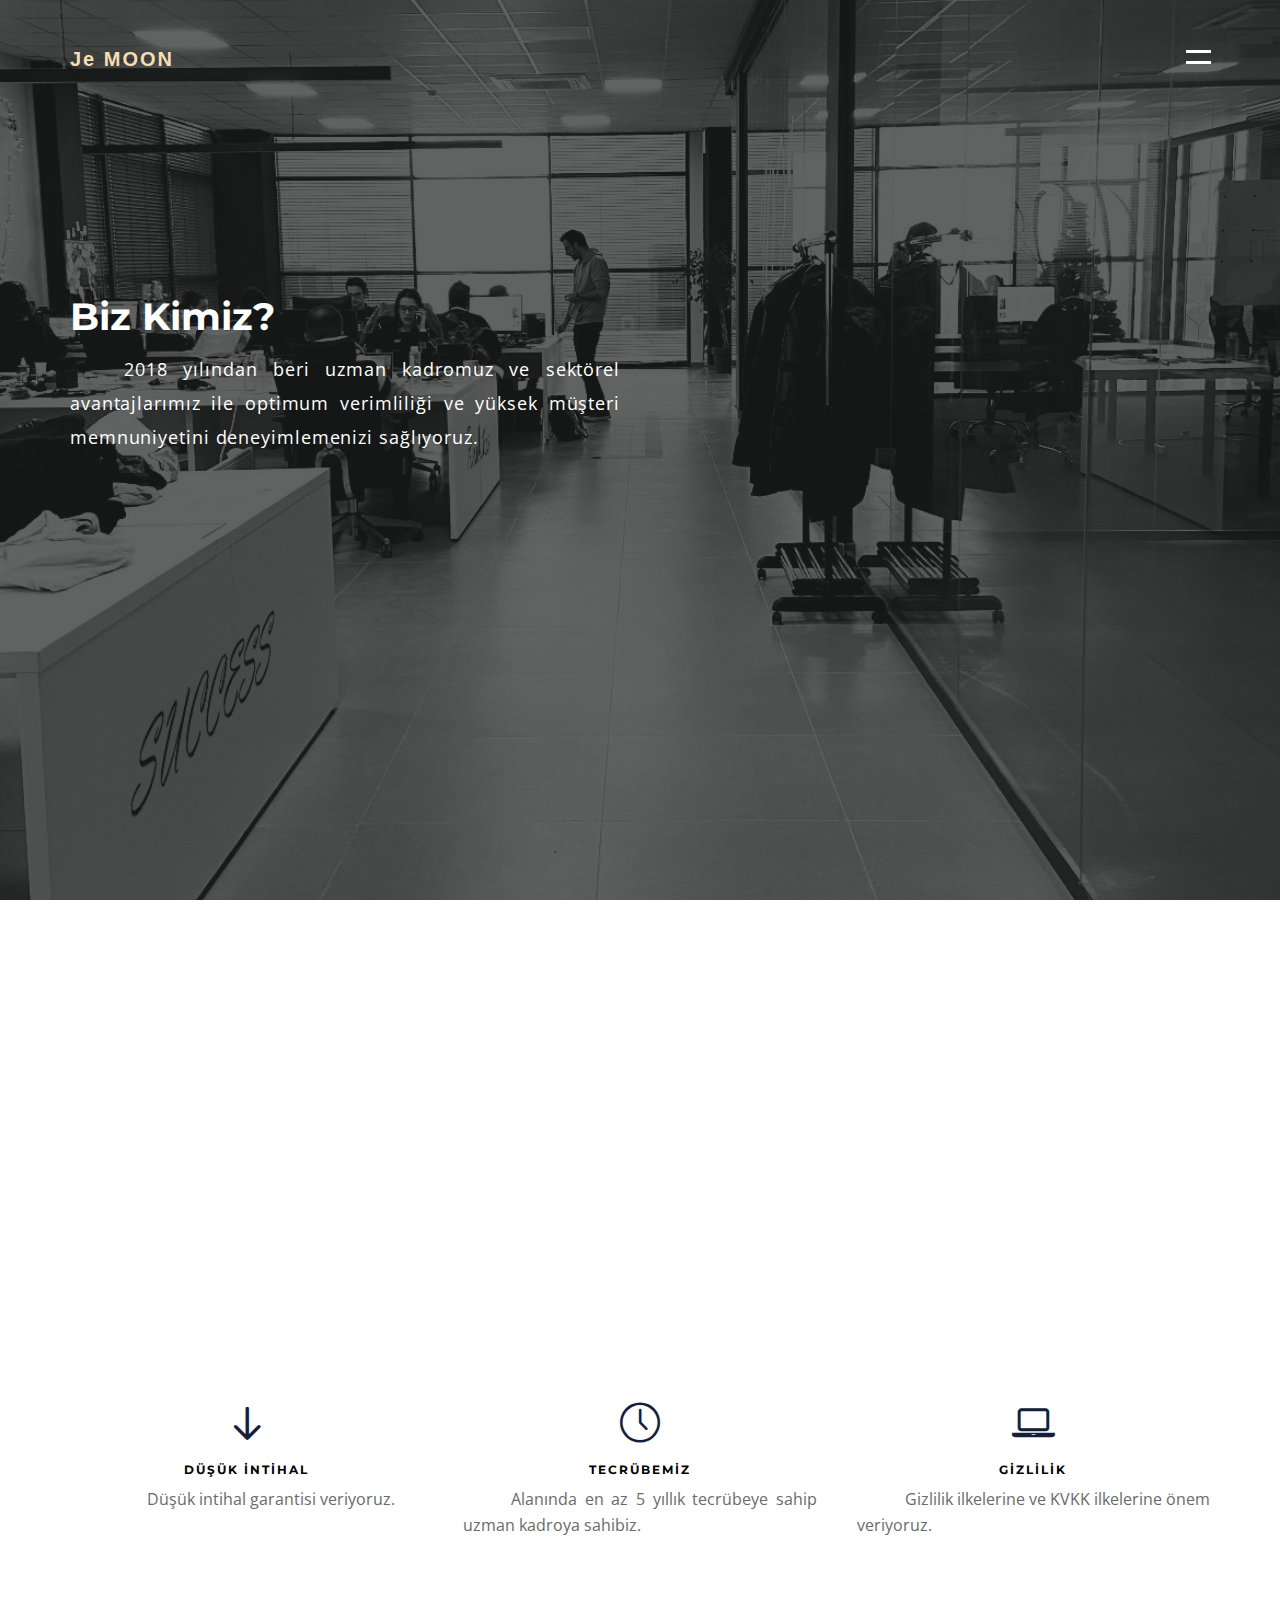
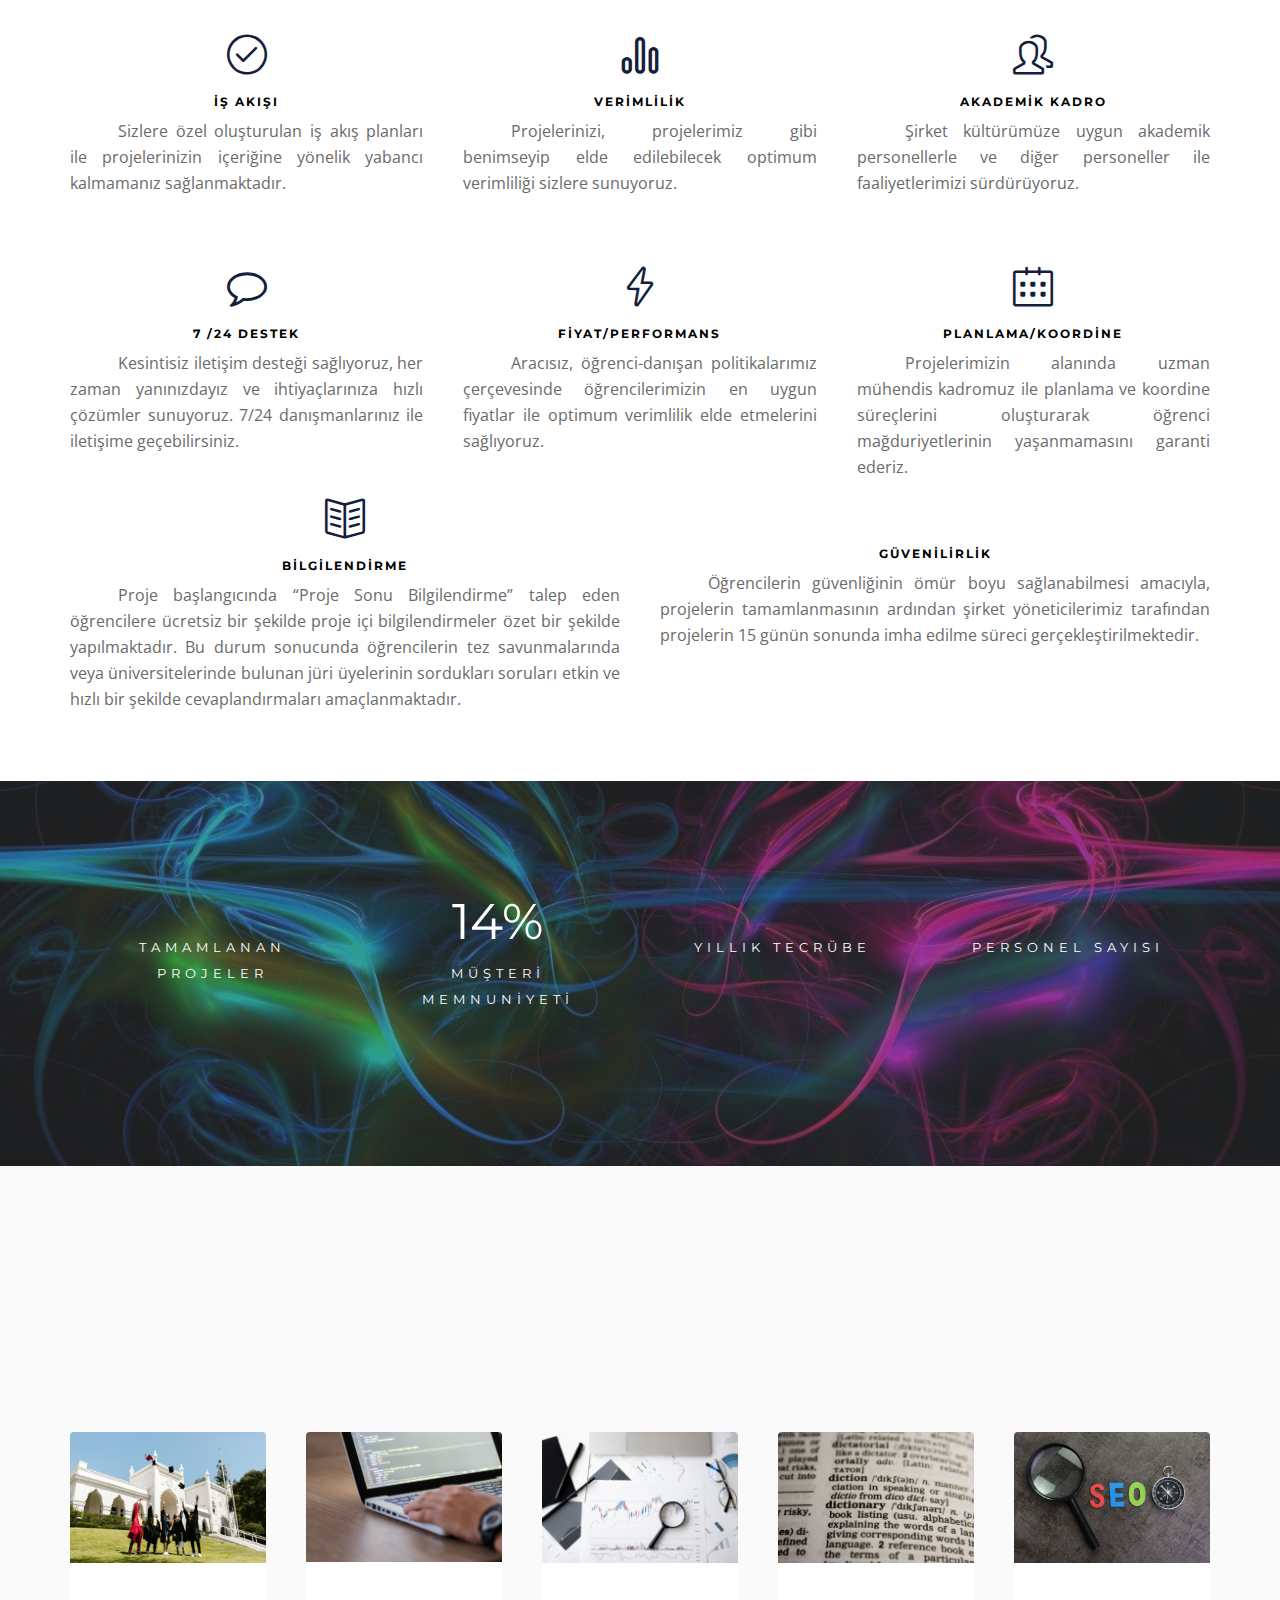
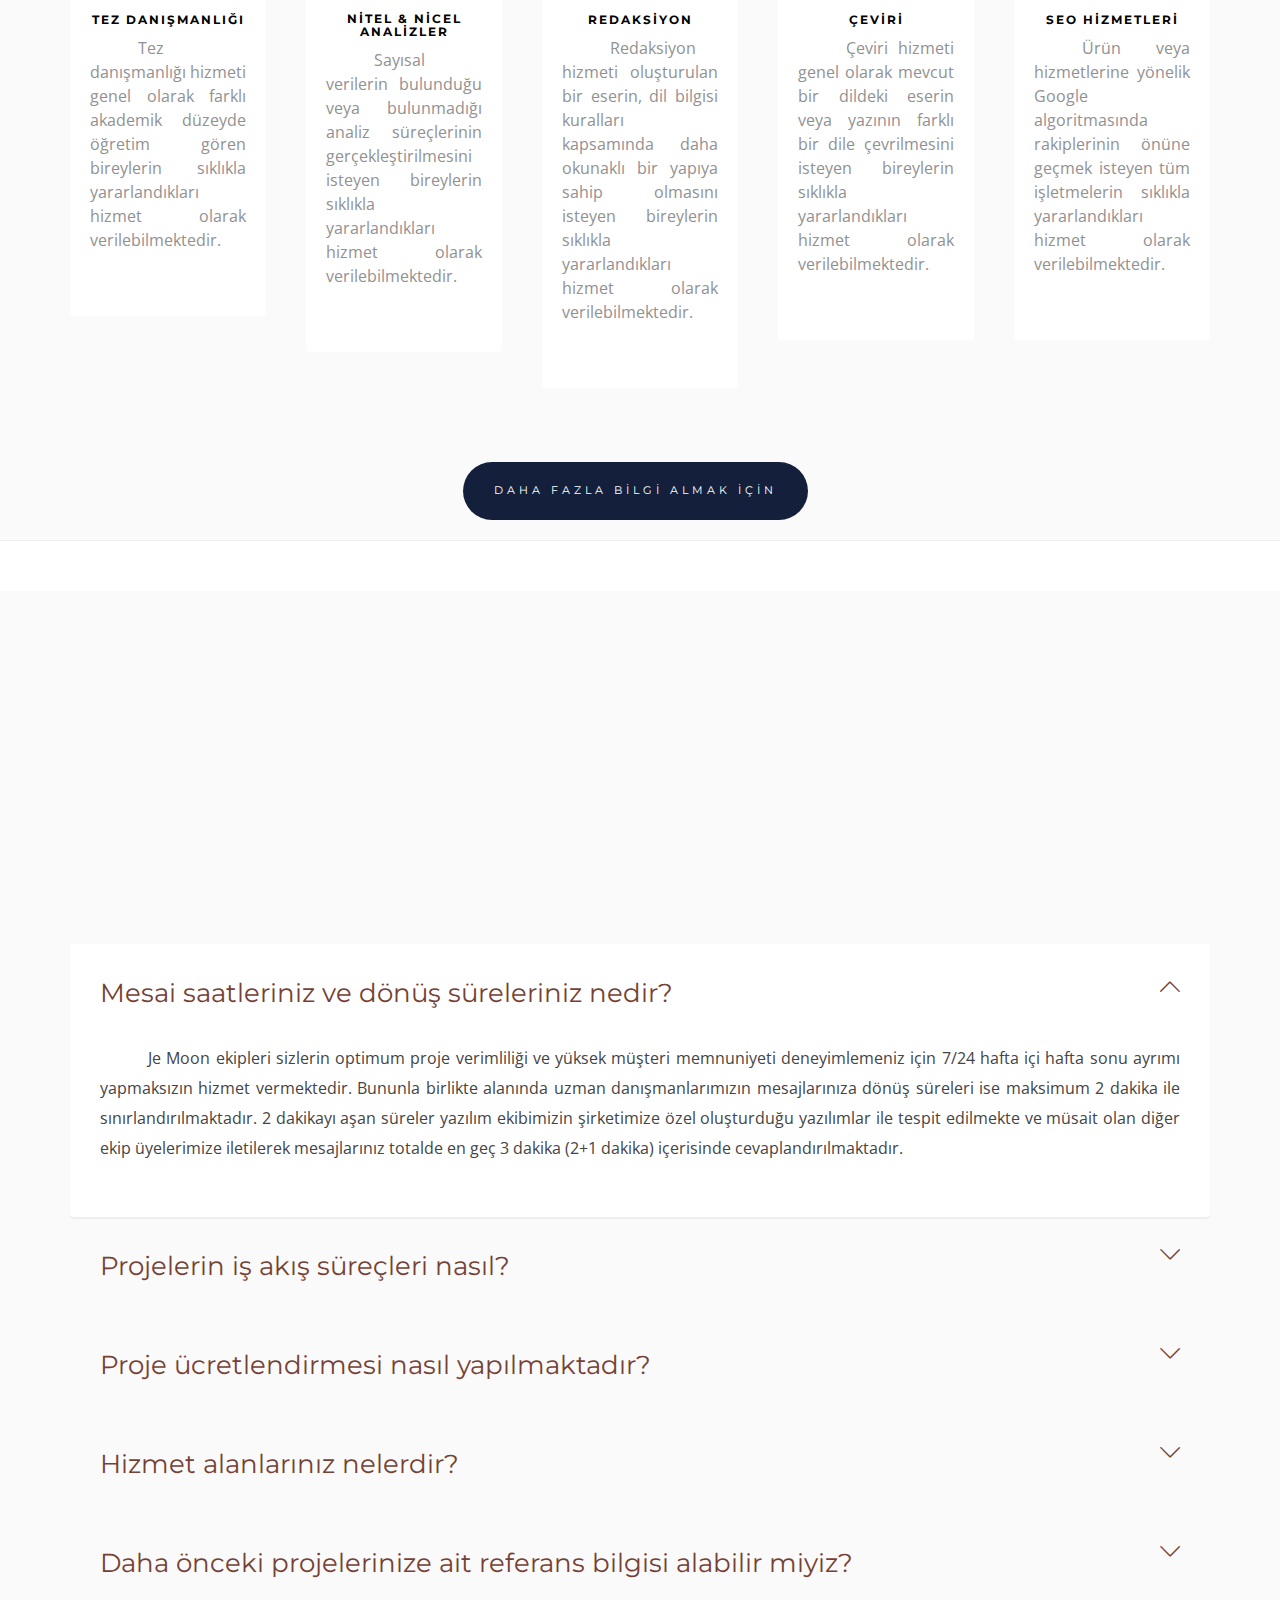
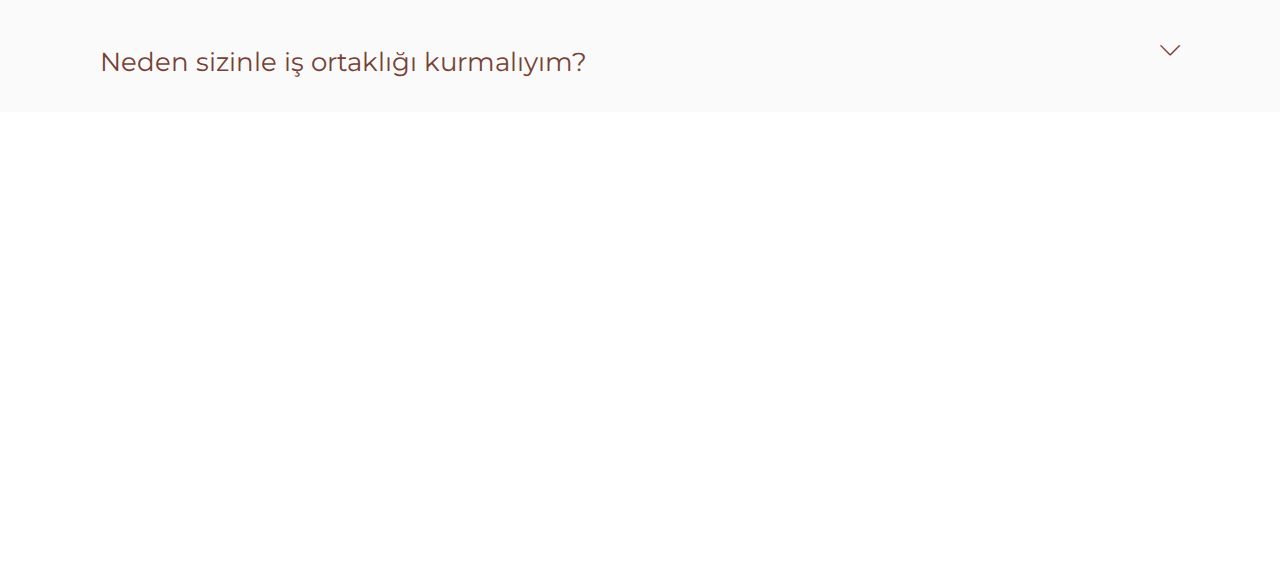
==== commit d7d68b97: "Final_Changes_v07.30-Last" ====
--- a/anasayfa.html
+++ b/anasayfa.html
@@ -298,8 +298,8 @@
 
 										</div>
 										<div class="col-md-3 text-center">
-											<span class="template-nt-counter js-counter" data-from="1" data-to="100"
-												data-speed="5000" data-refresh-interval="50"></span>
+											<span class="template-nt-counter js-counter--1" data-from="0" data-to="100"
+    data-speed="5000" data-refresh-interval="50"></span>
 											<span class="template-nt-counter-label">Müşteri Memnuniyeti</span>
 										</div>
 										<div class="col-md-3 text-center">
@@ -530,7 +530,7 @@
 							<span class="faq-accordion-icon-toggle"><i class="icon-arrow-down"></i></span>
 							<h3>Neden sizinle iş ortaklığı kurmalıyım?</h3>
 							<div class="faq-body">
-								<p class="indented-paragraph-13"><span style="text-decoration: underline; text-align: justify;">Je Moon ile iş ortaklığı kurduğunuz takdirde;</span> <br>
+								<p style="text-align: justify;" class="indented-paragraph-13"><span style="text-decoration: underline; text-align: justify;">Je Moon ile iş ortaklığı kurduğunuz takdirde;</span> <br>
 									<br><strong>Proje gizliliği:</strong> İş ortaklığının kurulmasıyla projeleriniz, tarafınıza atanan danışmanınız ve sizin dışınızda hiçbir personelimiz ile paylaşılmamaktadır. Projelerinizin enstitünüz tarafından onay almasının ardından 15 günün sonunda şirket yöneticilerimiz tarafından imha edilmekte ve öğrencilerin olası bir güvenlik sorunu ile karşılaşması engellenmektedir.  <br>
 									<strong>Hızlı iletişim:</strong> Tarafınıza atanan danışmanlarınız ile 7/24 iletişime geçmeniz sağlanmaktadır.
 									<br><strong>Uygun fiyat:</strong> Sektörde mevcut olan hiyerarşinin aksine Je Moon’da aracı olmadan direk danışanlarınız ile iletişime geçip fiyat teklifi almaktasınız. Bu durum sonucunda aracı bireylere/kurumlara ek ücret ödemeden minimum fiyat garantisi ile maksimum performans elde etmiş olmaktasınız.
@@ -617,6 +617,49 @@
 
 
 	</div>
+	
+<script>
+    // Span elementini seçin
+    const counterElement = document.querySelector('.js-counter--1');
+
+    // Başlangıç ve bitiş değerlerini alın
+    const from = parseInt(counterElement.dataset.from);
+    const to = parseInt(counterElement.dataset.to);
+
+    // Hedef yüzde değerini hesaplayın
+    const targetPercentage = (to / 100) * 100;
+
+    // Sayacı güncellemek için fonksiyon oluşturun
+    function updateCounter(percentage) {
+        counterElement.textContent = percentage.toFixed(0) + '%';
+    }
+
+    // Sayacı başlatın
+    let currentPercentage = from;
+    updateCounter(currentPercentage);
+
+    // Sayacı artırın
+    const step = 1; // İsterseniz artış miktarını burada değiştirebilirsiniz
+    const interval = parseInt(counterElement.dataset.refreshInterval);
+    const speed = parseInt(counterElement.dataset.speed);
+    const totalSteps = Math.abs(targetPercentage - from);
+
+    const timer = setInterval(() => {
+        if (currentPercentage < targetPercentage) {
+            currentPercentage += step;
+        } else if (currentPercentage > targetPercentage) {
+            currentPercentage -= step;
+        } else {
+            clearInterval(timer);
+        }
+
+        if (currentPercentage > to) {
+            currentPercentage = to;
+        }
+
+        updateCounter(currentPercentage);
+    }, speed / totalSteps);
+</script>
 
 
 
